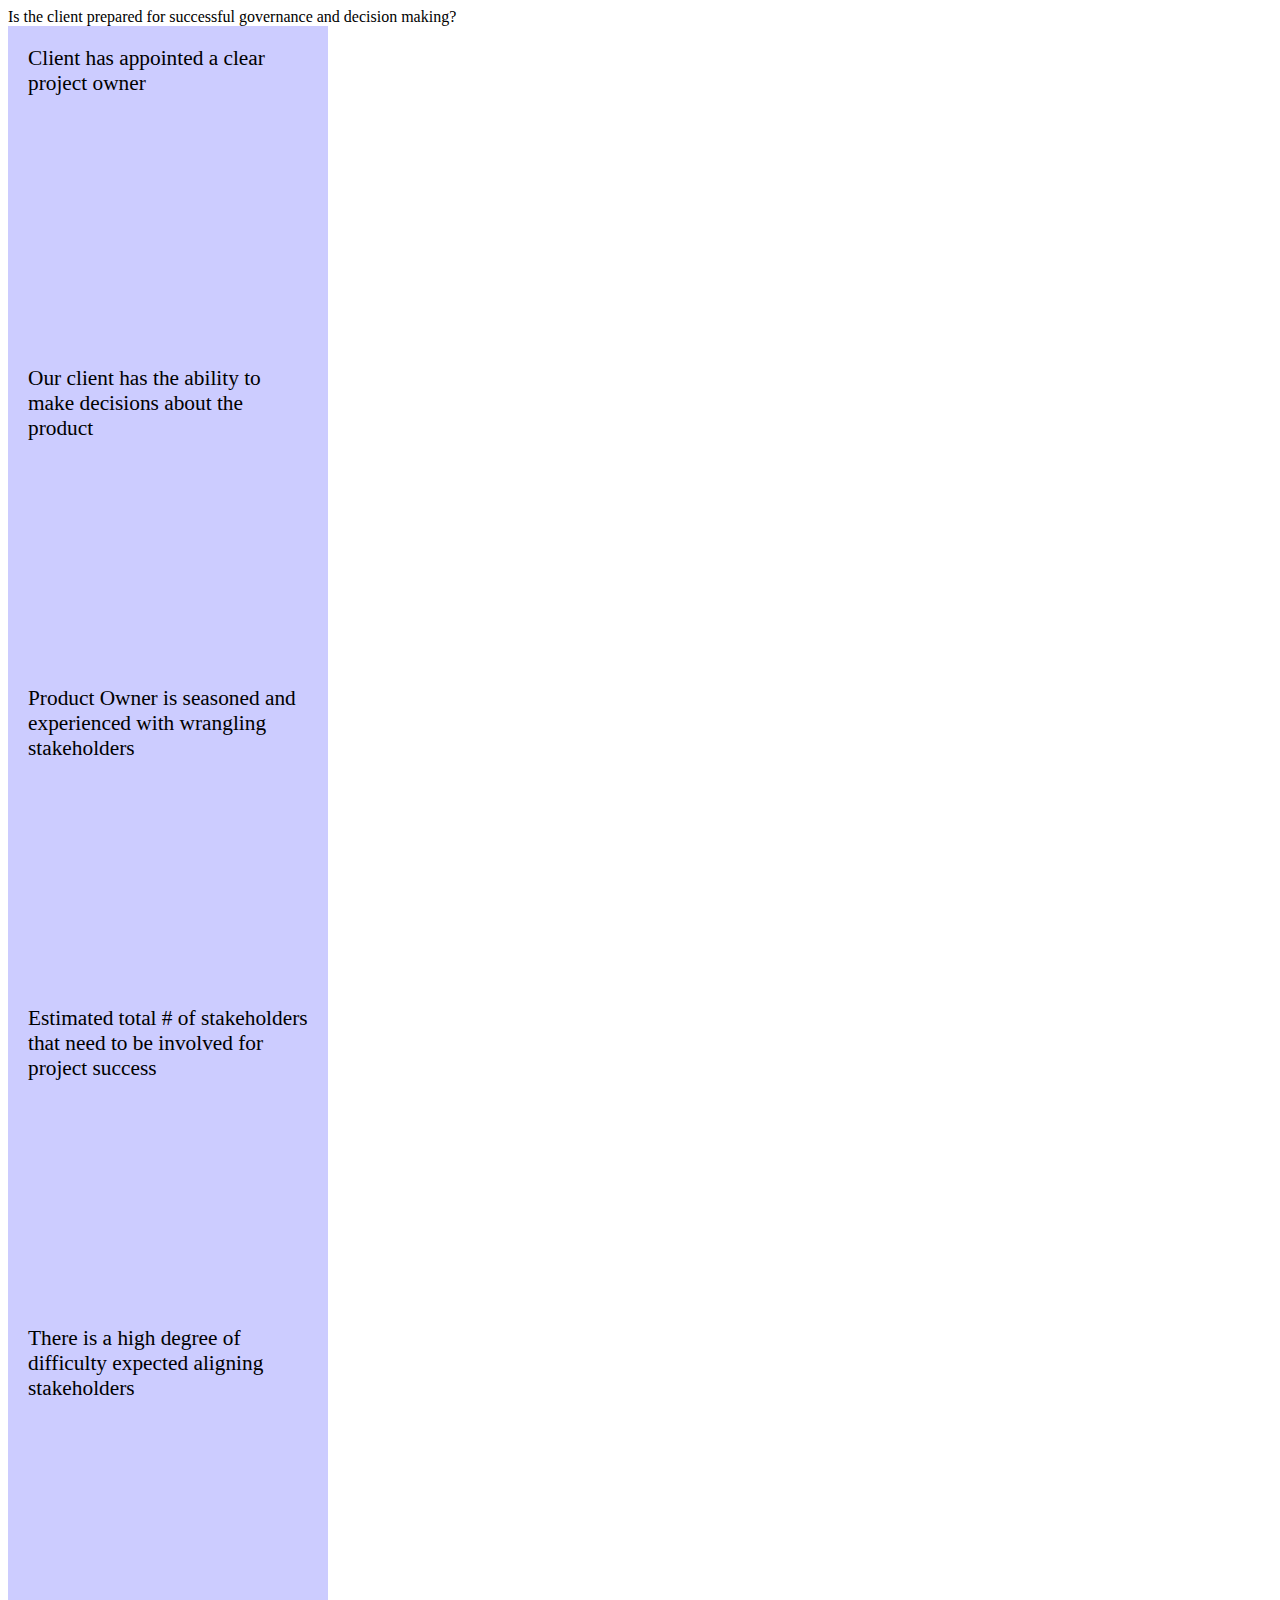
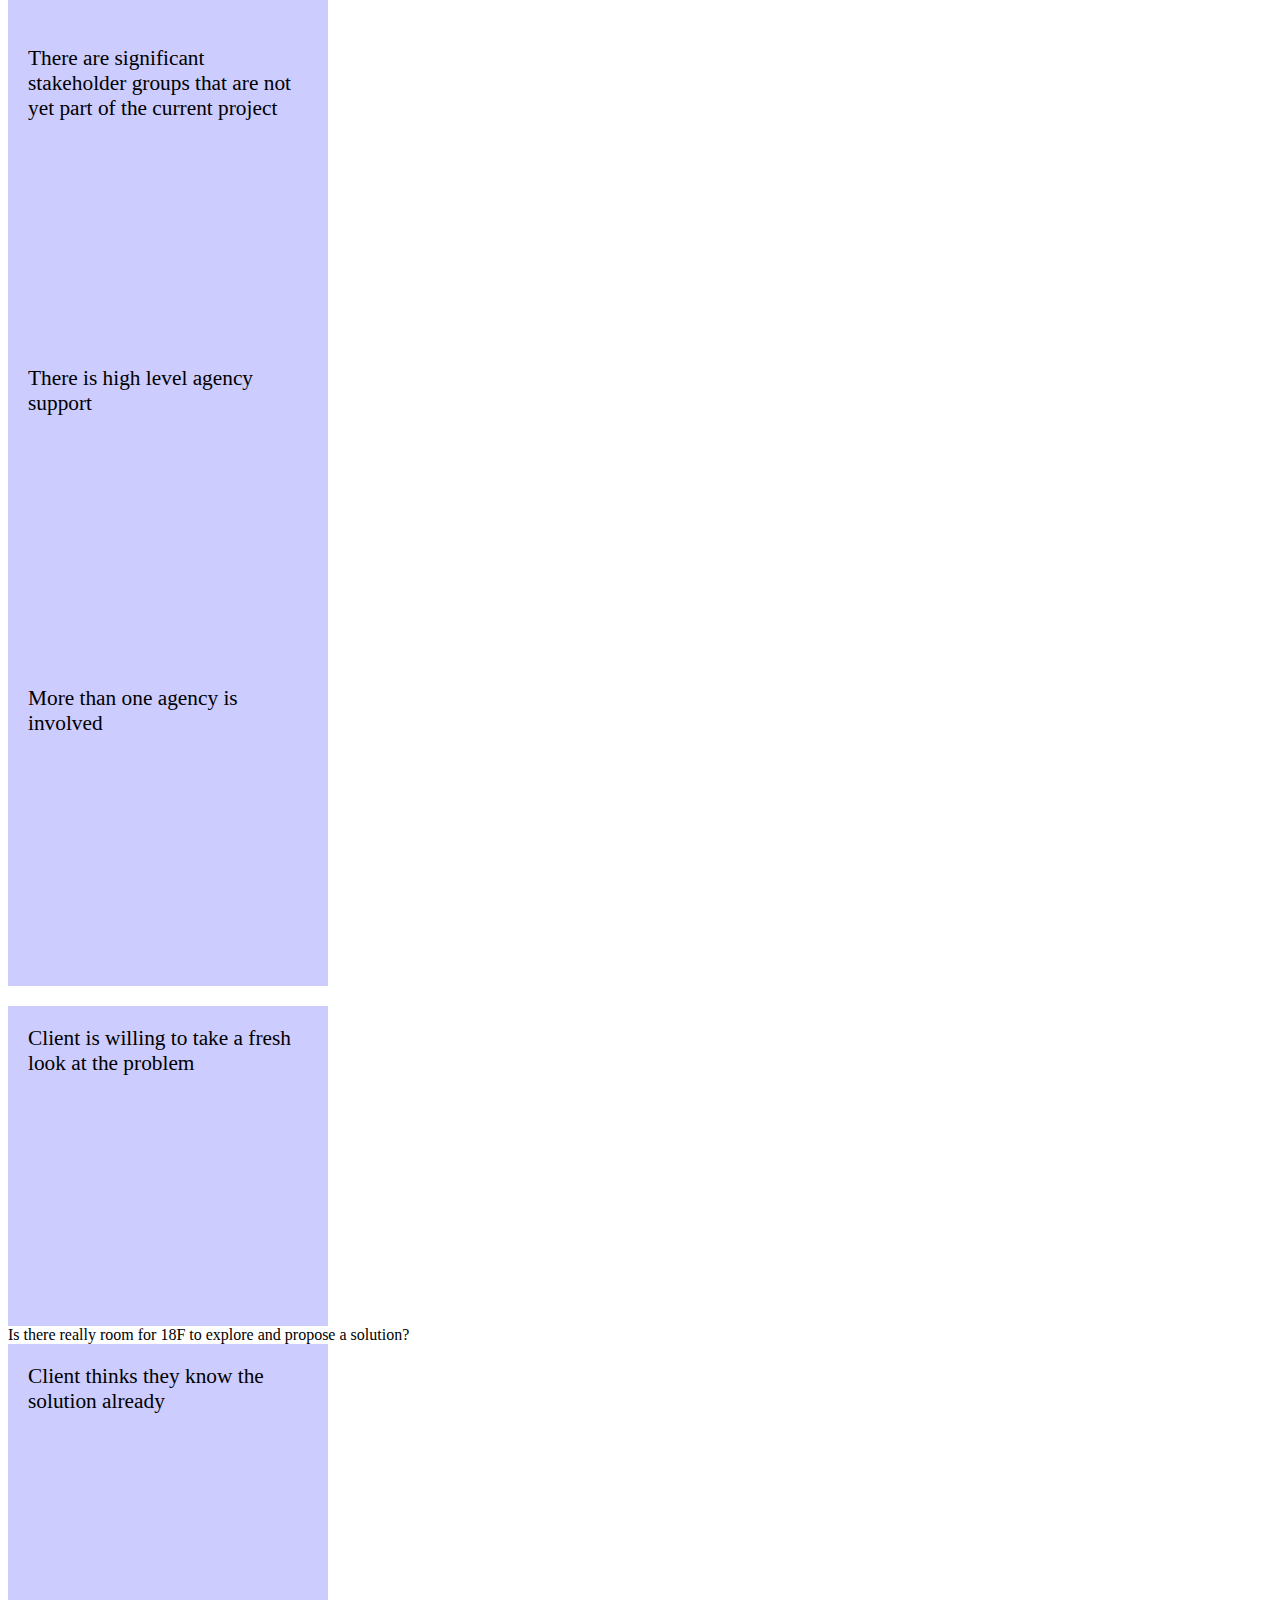
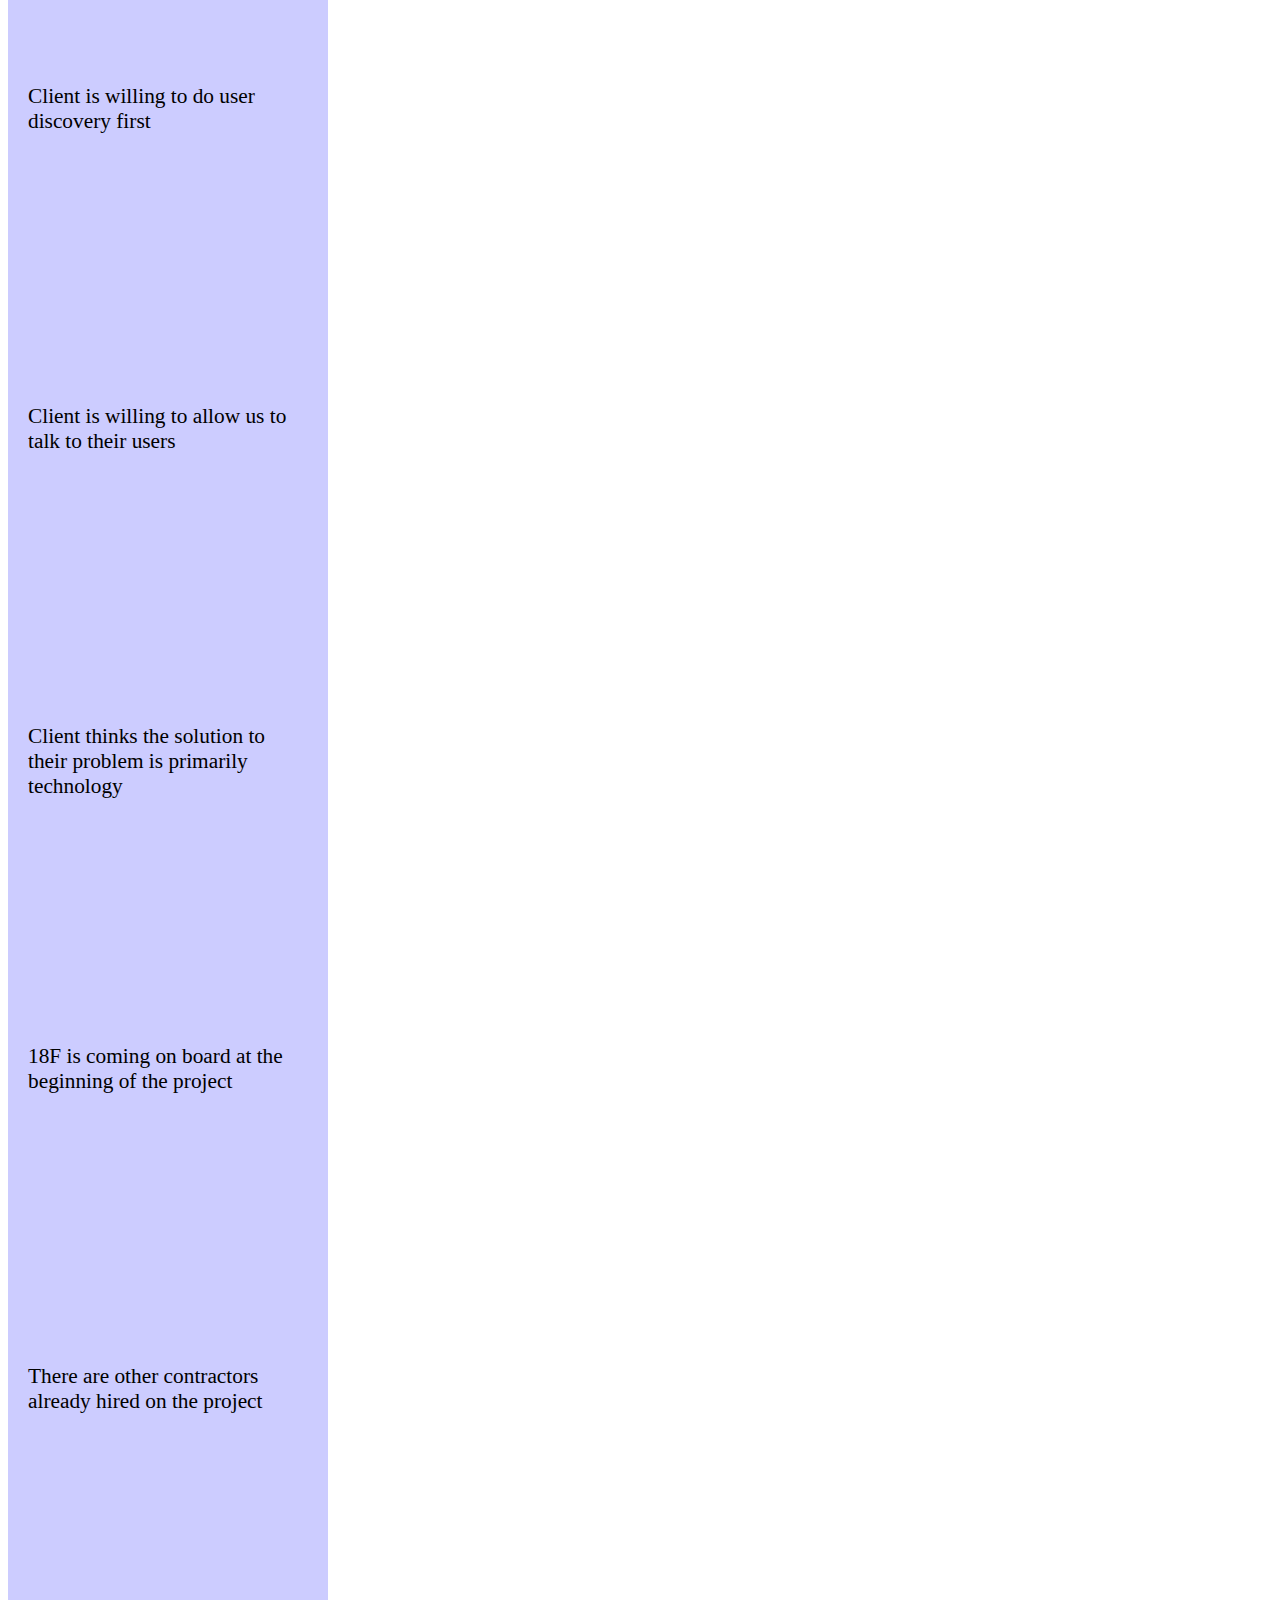
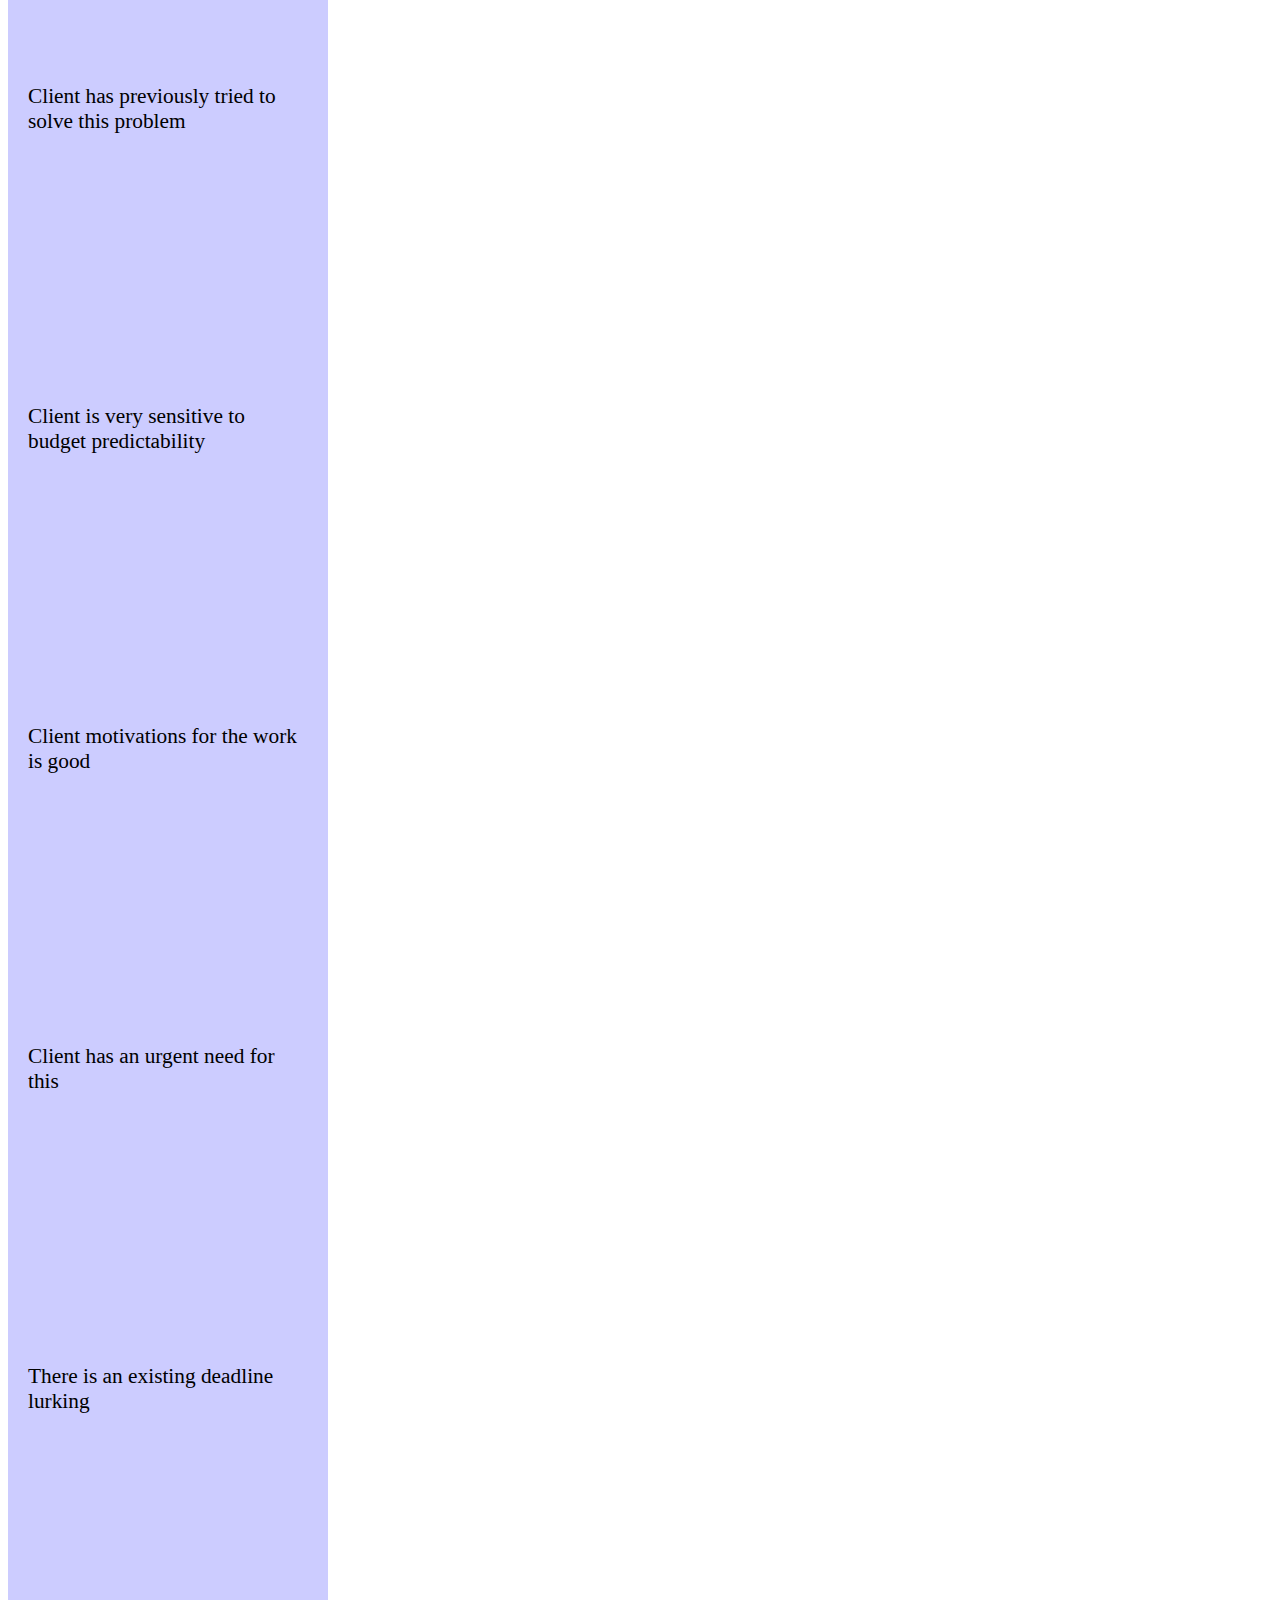
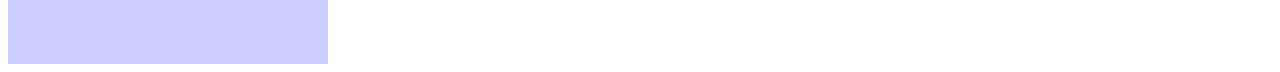
==== index.html @ 82ea7966 "renamed to index.html" ====
<!DOCTYPE html>

<html>
<head>
  <link rel="stylesheet" href="bootstrap-3.3.2-dist/css/bootstrap.css">
  <link rel="stylesheet" href="style.css">

  <script src="jquery-2.1.3.min.js"></script>
  <script src="scorecard.js"></script>


</head>

<body>

<div class="container">
	<div class="row">
		<div class="col-md-6">
			<div class="section-tile">
				<div class="section-caption center-block">
					Is the client prepared for successful governance and decision making?
				</div>
			</div>			
		</div>
		<div class="col-md-3">
			<div class="tile" data-scoretype="1-is-bad">
				<div class="tile-caption" >
					Client has appointed a clear project owner
				</div>
			</div>
		</div>
		<div class="col-md-3">
			<div class="tile" data-scoretype="1-is-bad">
				<div class="tile-caption" >
					Our client has the ability to make decisions about the product
				</div>

			</div>			
		</div>


	</div>
	<div class="row">
		<div class="col-md-3">
			<div class="tile" data-scoretype="1-is-bad">
				<div class="tile-caption">
					Product Owner is seasoned and experienced with wrangling stakeholders
				</div>
			</div>
		</div>
		<div class="col-md-3">
			<div class="tile">
				<div class="tile-caption">
				Estimated total # of stakeholders that need to be involved for project success
				</div>

			</div>
		</div>		
		<div class="col-md-3">
			<div class="tile" data-scoretype="1-is-good">
				<div class="tile-caption">
					There is a high degree of difficulty expected aligning stakeholders
				</div>
			</div>
		</div>
		<div class="col-md-3">
			<div class="tile" data-scoretype="1-is-good">
				<div class="tile-caption" >
					There are significant stakeholder groups that are not yet part of the current project
				</div>

			</div>			
		</div>


	</div>	

	<div class="row">
		<div class="col-md-3">
			<div class="tile" data-scoretype="1-is-bad">
				<div class="tile-caption">
					There is high level agency support
				</div>
			</div>
		</div>
		<div class="col-md-3">
			<div class="tile">
				<div class="tile-caption" data-scoretype="1-is-good">
				More than one agency is involved
				</div>

			</div>
		</div>


	</div>	

	<div class="row" style="height: 20px">

	</div>

	<div class="row">
		<div class="col-md-3">
			<div class="tile" data-scoretype="1-is-bad">
				<div class="tile-caption" >
					Client is willing to take a fresh look at the problem
				</div>
			</div>
		</div>		
		<div class="col-md-6">
			<div class="section-tile">
				<div class="section-caption center-block">
					Is there really room for 18F to explore and propose a solution?
				</div>
			</div>			
		</div>

		<div class="col-md-3">
			<div class="tile" data-scoretype="1-is-good">
				<div class="tile-caption" >
					Client thinks they know the solution already
				</div>

			</div>			
		</div>

	</div>

	<div class="row">
		<div class="col-md-3">
			<div class="tile" data-scoretype="1-is-bad">
				<div class="tile-caption" >
					Client is willing to do user discovery first
				</div>
			</div>
		</div>
		<div class="col-md-3">
			<div class="tile" data-scoretype="1-is-bad">
				<div class="tile-caption" >
					Client is willing to allow us to talk to their users
				</div>

			</div>			
		</div>
		<div class="col-md-3">
			<div class="tile" data-scoretype="1-is-good">
				<div class="tile-caption" >
					Client thinks the solution to their problem is primarily technology
				</div>
			</div>
		</div>
		<div class="col-md-3">
			<div class="tile" data-scoretype="1-is-bad">
				<div class="tile-caption" >
					18F is coming on board at the beginning of the project
				</div>

			</div>			
		</div>


	</div>	

	<div class="row">
		<div class="col-md-3">
			<div class="tile" data-scoretype="1-is-good">
				<div class="tile-caption" >
					There are other contractors already hired on the project
				</div>
			</div>
		</div>
		<div class="col-md-3">
			<div class="tile" data-scoretype="1-is-bad">
				<div class="tile-caption" >
					Client has previously tried to solve this problem
				</div>

			</div>			
		</div>
		<div class="col-md-3">
			<div class="tile" data-scoretype="1-is-good">
				<div class="tile-caption" >
					Client is very sensitive to budget predictability
				</div>
			</div>
		</div>
		<div class="col-md-3">
			<div class="tile" data-scoretype="1-is-bad">
				<div class="tile-caption" >
					Client motivations for the work is good
				</div>

			</div>			
		</div>


	</div>	

	<div class="row">
		<div class="col-md-3">
			<div class="tile" data-scoretype="1-is-bad">
				<div class="tile-caption" >
					Client has an urgent need for this
				</div>
			</div>
		</div>
		<div class="col-md-3">
			<div class="tile" data-scoretype="1-is-good">
				<div class="tile-caption" >
					There is an existing deadline lurking
				</div>

			</div>			
		</div>


	</div>		

<div><!-- container -->





</body>

</html>
---- style.css ----
.lightblue {
	background-color: #ccccff;
}

.tile {
	width: 280px;
	height: 280px;
	padding: 20px;
}

.tile-caption {
	font-size: 16pt;
	height: 180px;
}

.big-number {
	position:absolute;
	top: 100px;
	left:125px;
	font-size: 88pt;
	color: #545454;
}

.score-button {
	font-size: 14pt;
	width: 35px;
	padding: 0px 10px 0px 10px;
	margin-left: 5px;
}

.center-block {
  display: block;
  margin-left: auto;
  margin-right: auto;
}

.black-border {
	/*border: solid 1px #000000;*/
}

.green-border {
	border: solid 1px #00ff00;
}

.tile button:active, .tile button.active, .tile button:focus  {
	 background-color: #00000 !important;
} 

.score-box { display: none 

}

.score-bad {
	background-color: #ff3300;
}

.score-kinda-bad {
	background-color: #ff9933;
}

.score-ok {
	background-color: #ccccff;
}

.score-kinda-good {
	background-color: #99ff99;
}

.score-great {
	background-color: #33cc33;
}
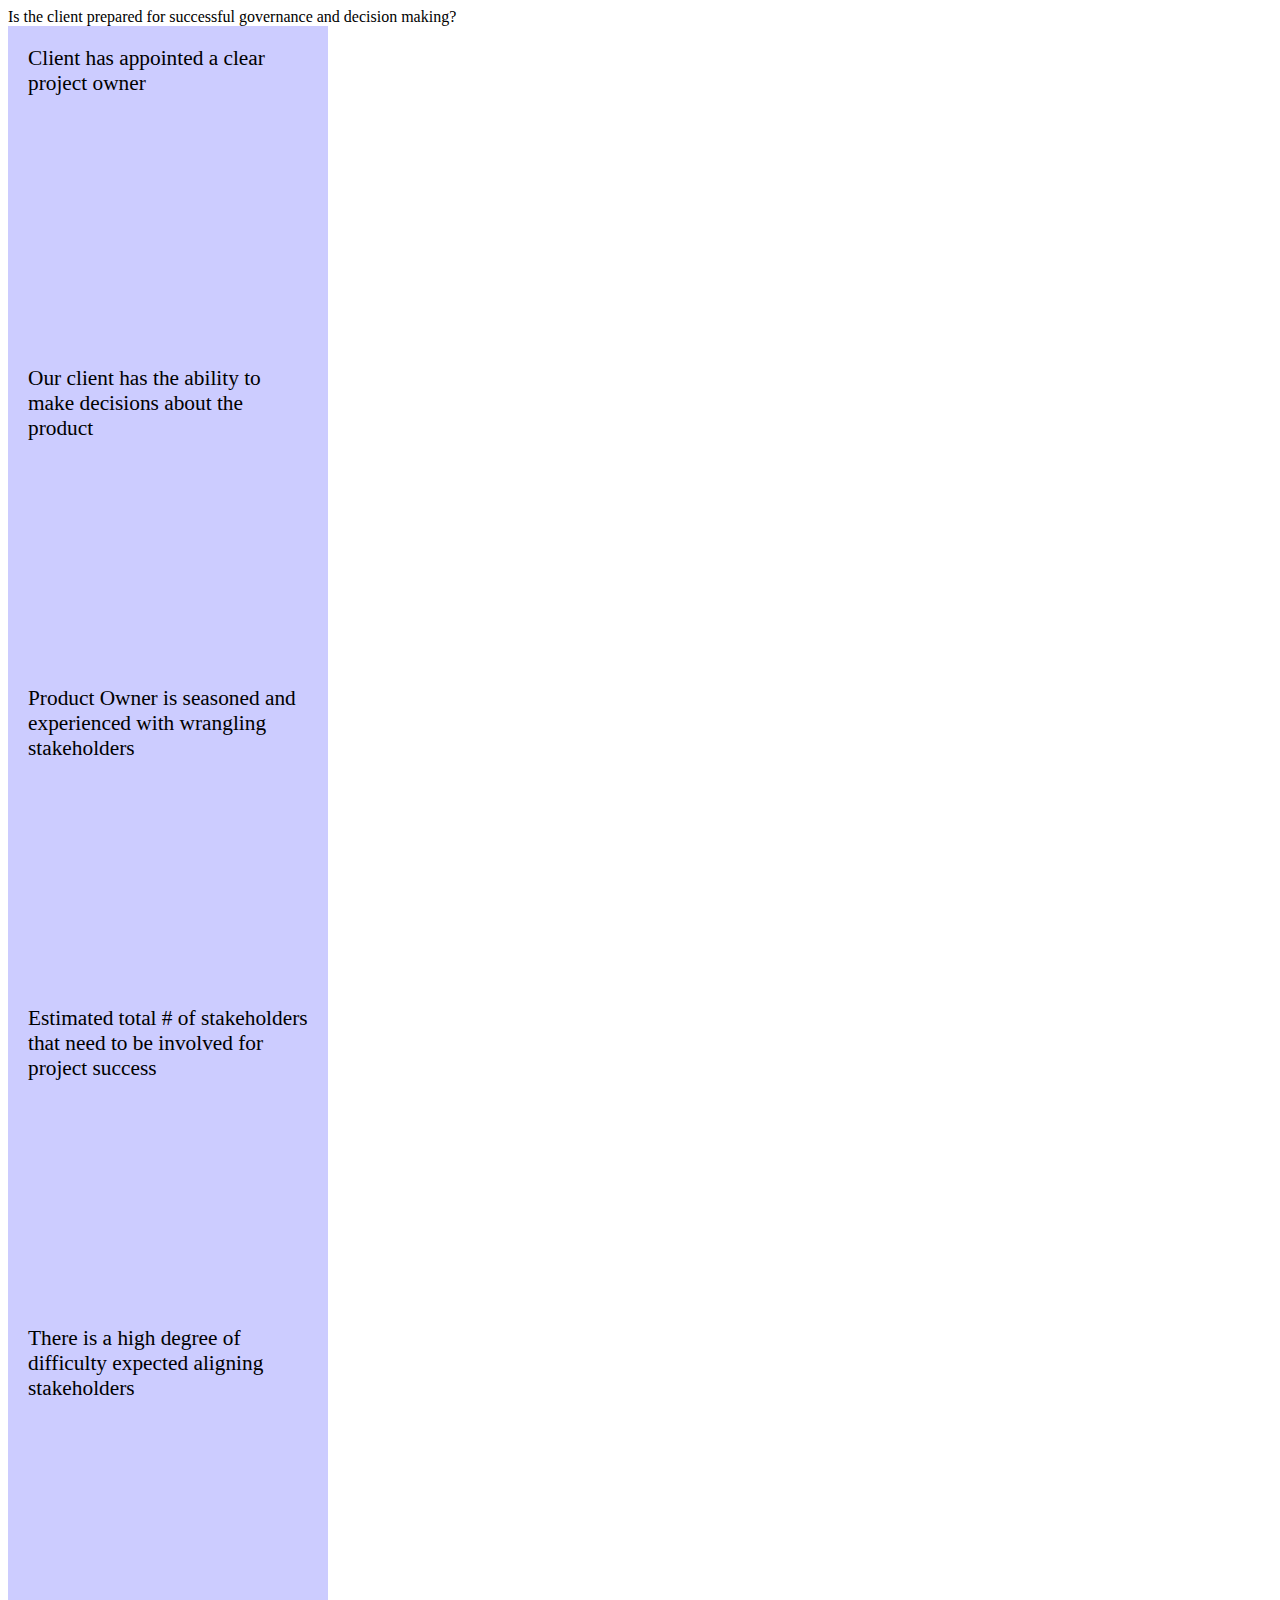
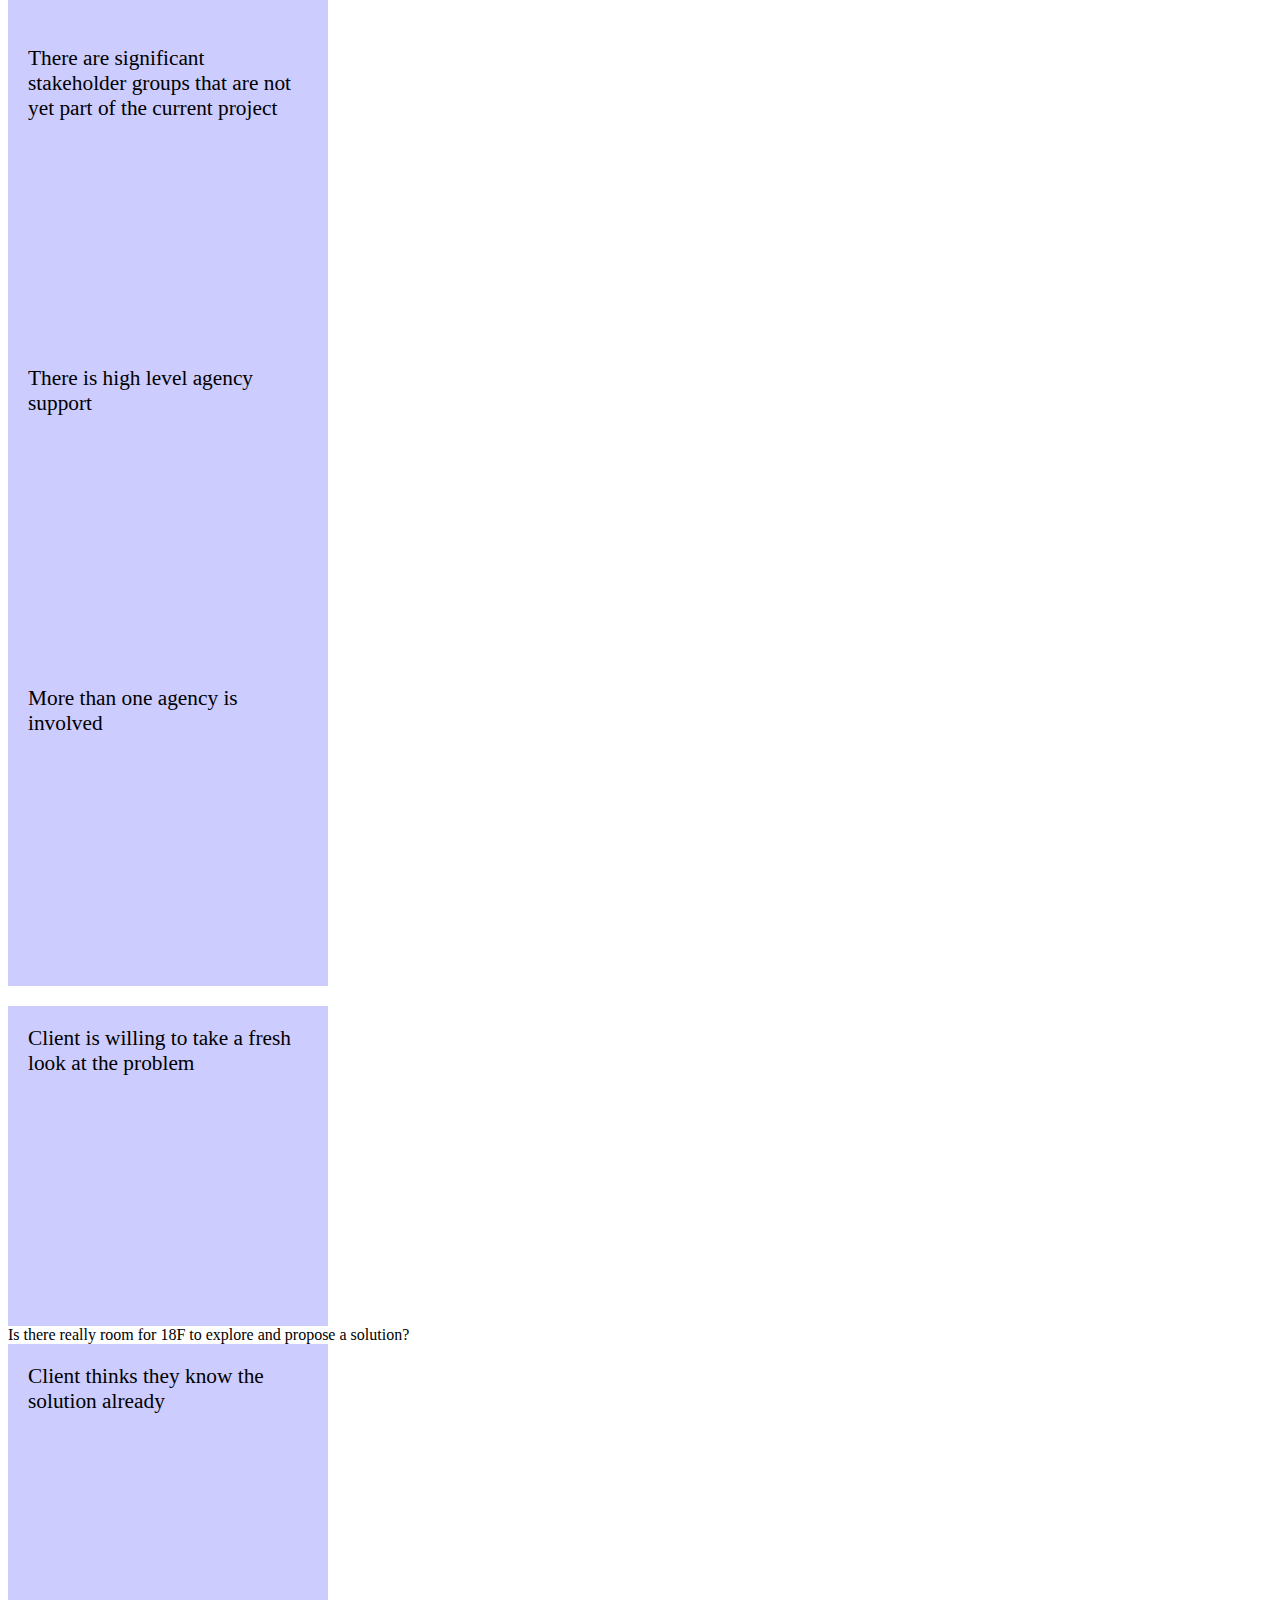
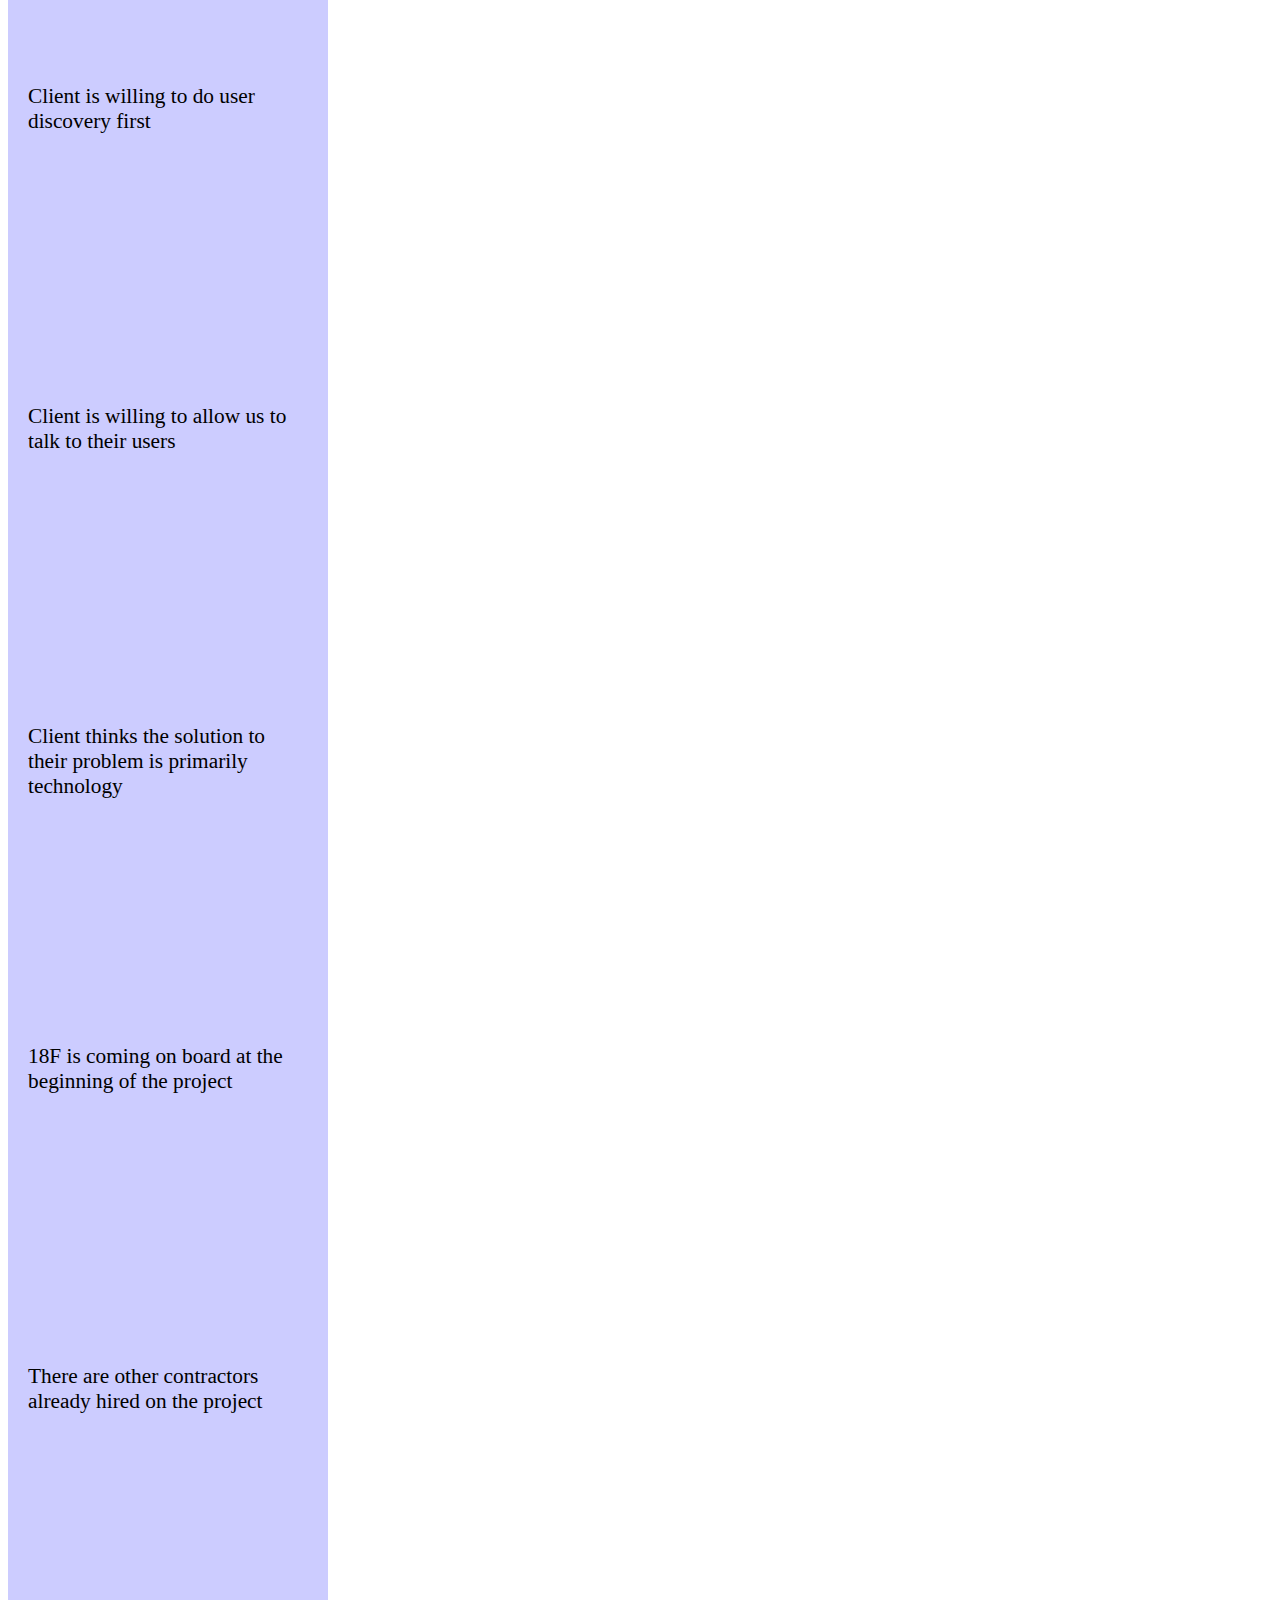
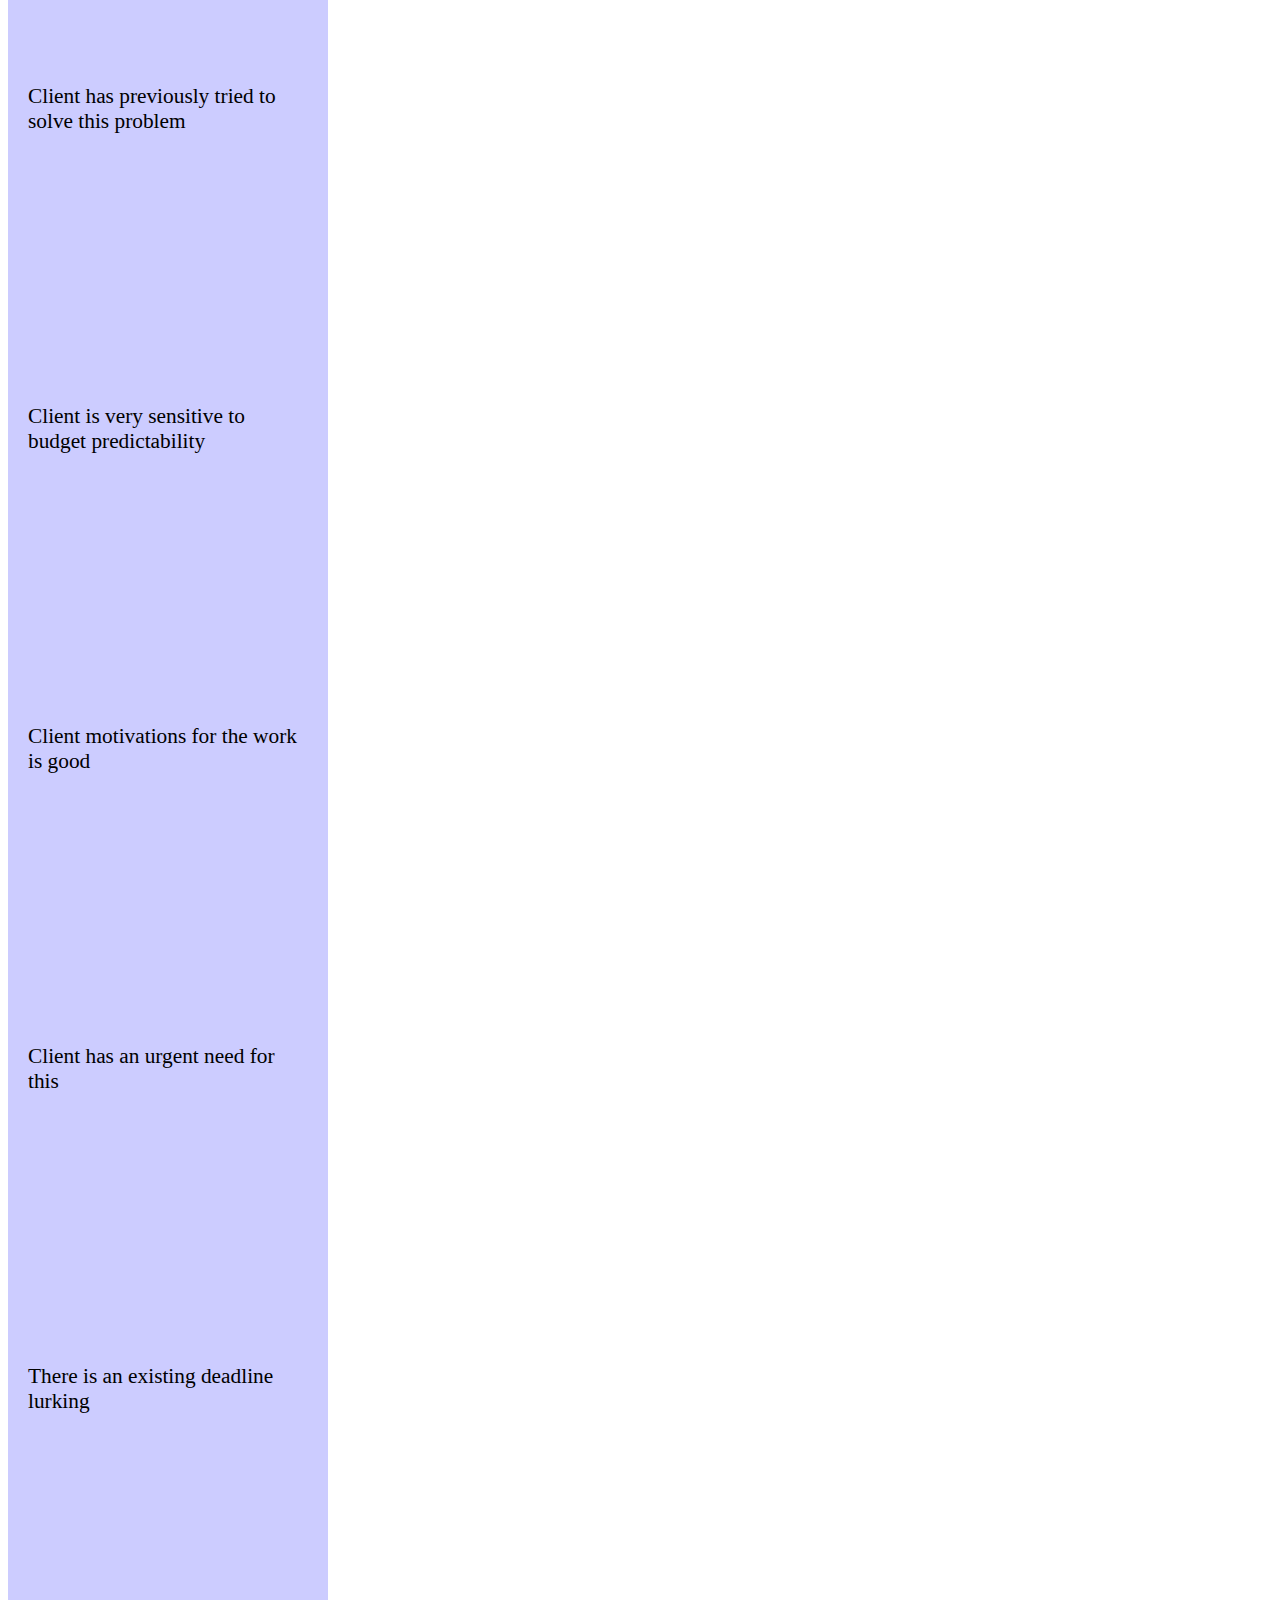
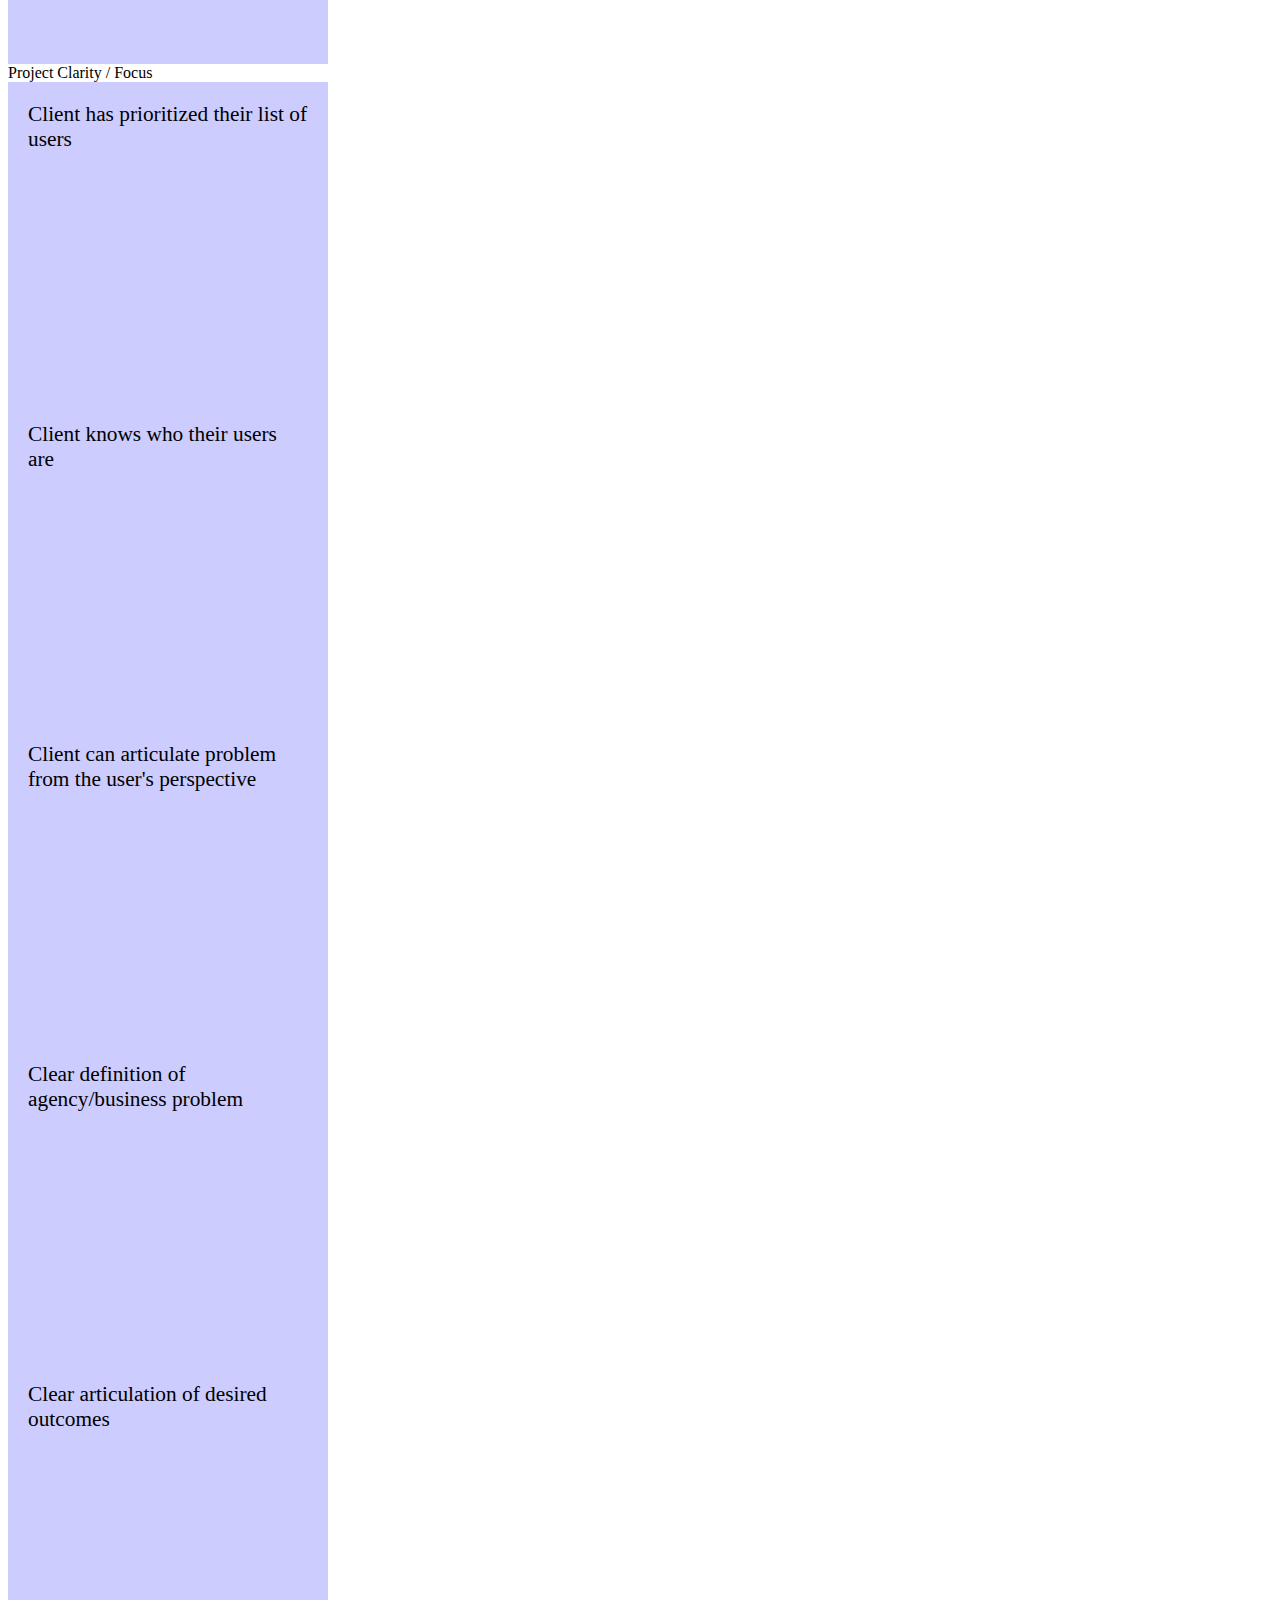
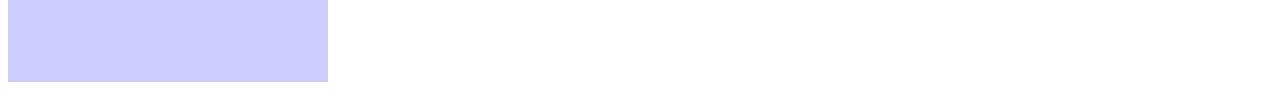
==== commit 085ea41b: "more tiles" ====
--- a/index.html
+++ b/index.html
@@ -218,6 +218,62 @@
 
 	</div>		
 
+	<div class="row">
+		<div class="col-md-6">
+ 
+			<div class="section-tile">
+				<div class="section-caption center-block">
+					Project Clarity / Focus
+				</div>
+			</div>
+ 		</div>
+		<div class="col-md-3">	
+			<div class="tile" data-scoretype="1-is-bad">
+				<div class="tile-caption" >
+					Client has prioritized their list of users
+				</div>
+			</div>
+		</div>
+		<div class="col-md-3">
+			<div class="tile" data-scoretype="1-is-bad">
+				<div class="tile-caption" >
+					Client knows who their users are
+				</div>
+
+			</div>			
+		</div>
+
+
+	</div>	
+
+	<div class="row">
+		<div class="col-md-3">
+			<div class="tile" data-scoretype="1-is-bad">
+				<div class="tile-caption" >
+					Client can articulate problem from the user's perspective
+				</div>
+			</div>
+		</div>
+		<div class="col-md-3">
+			<div class="tile" data-scoretype="1-is-good">
+				<div class="tile-caption" >
+					Clear definition of agency/business problem
+				</div>
+
+			</div>			
+		</div>
+
+		<div class="col-md-3">
+			<div class="tile" data-scoretype="1-is-good">
+				<div class="tile-caption" >
+					Clear articulation of desired outcomes
+				</div>
+
+			</div>			
+		</div>		
+
+
+	</div>		
 <div><!-- container -->
 
 
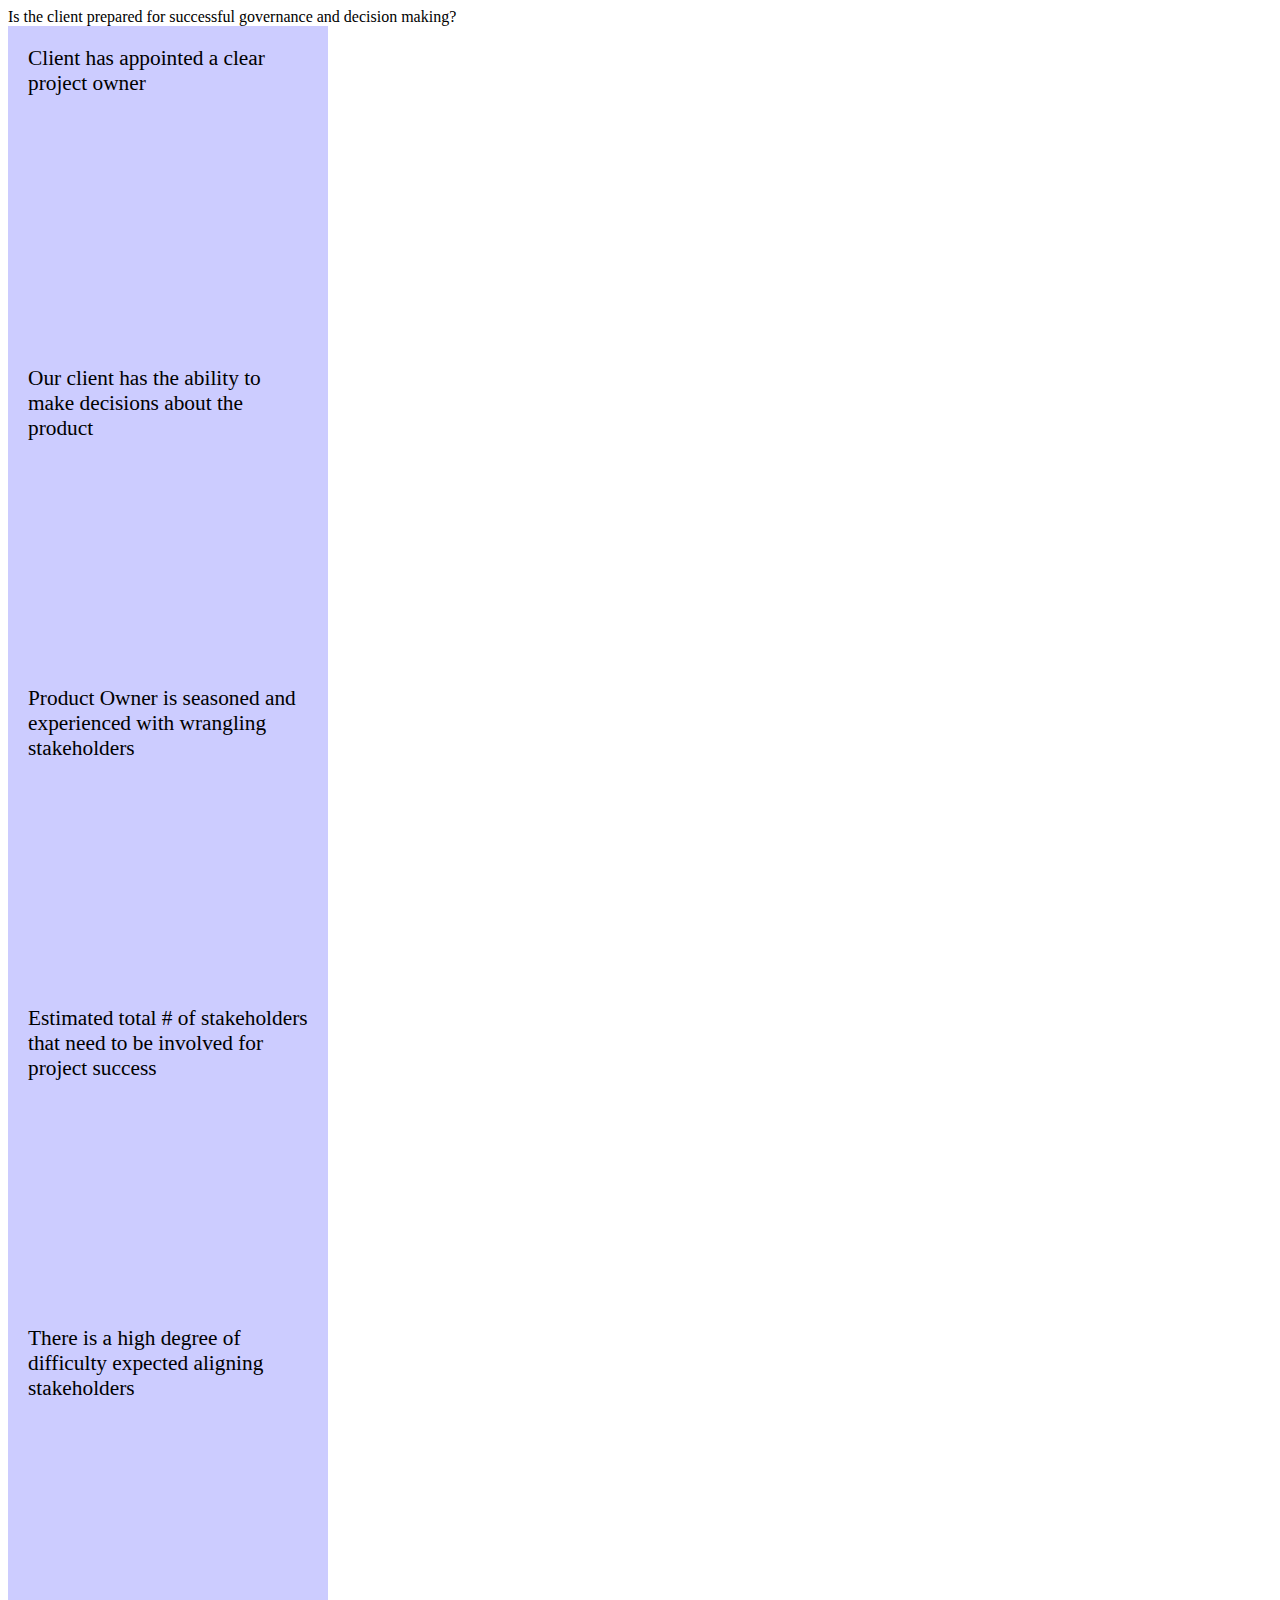
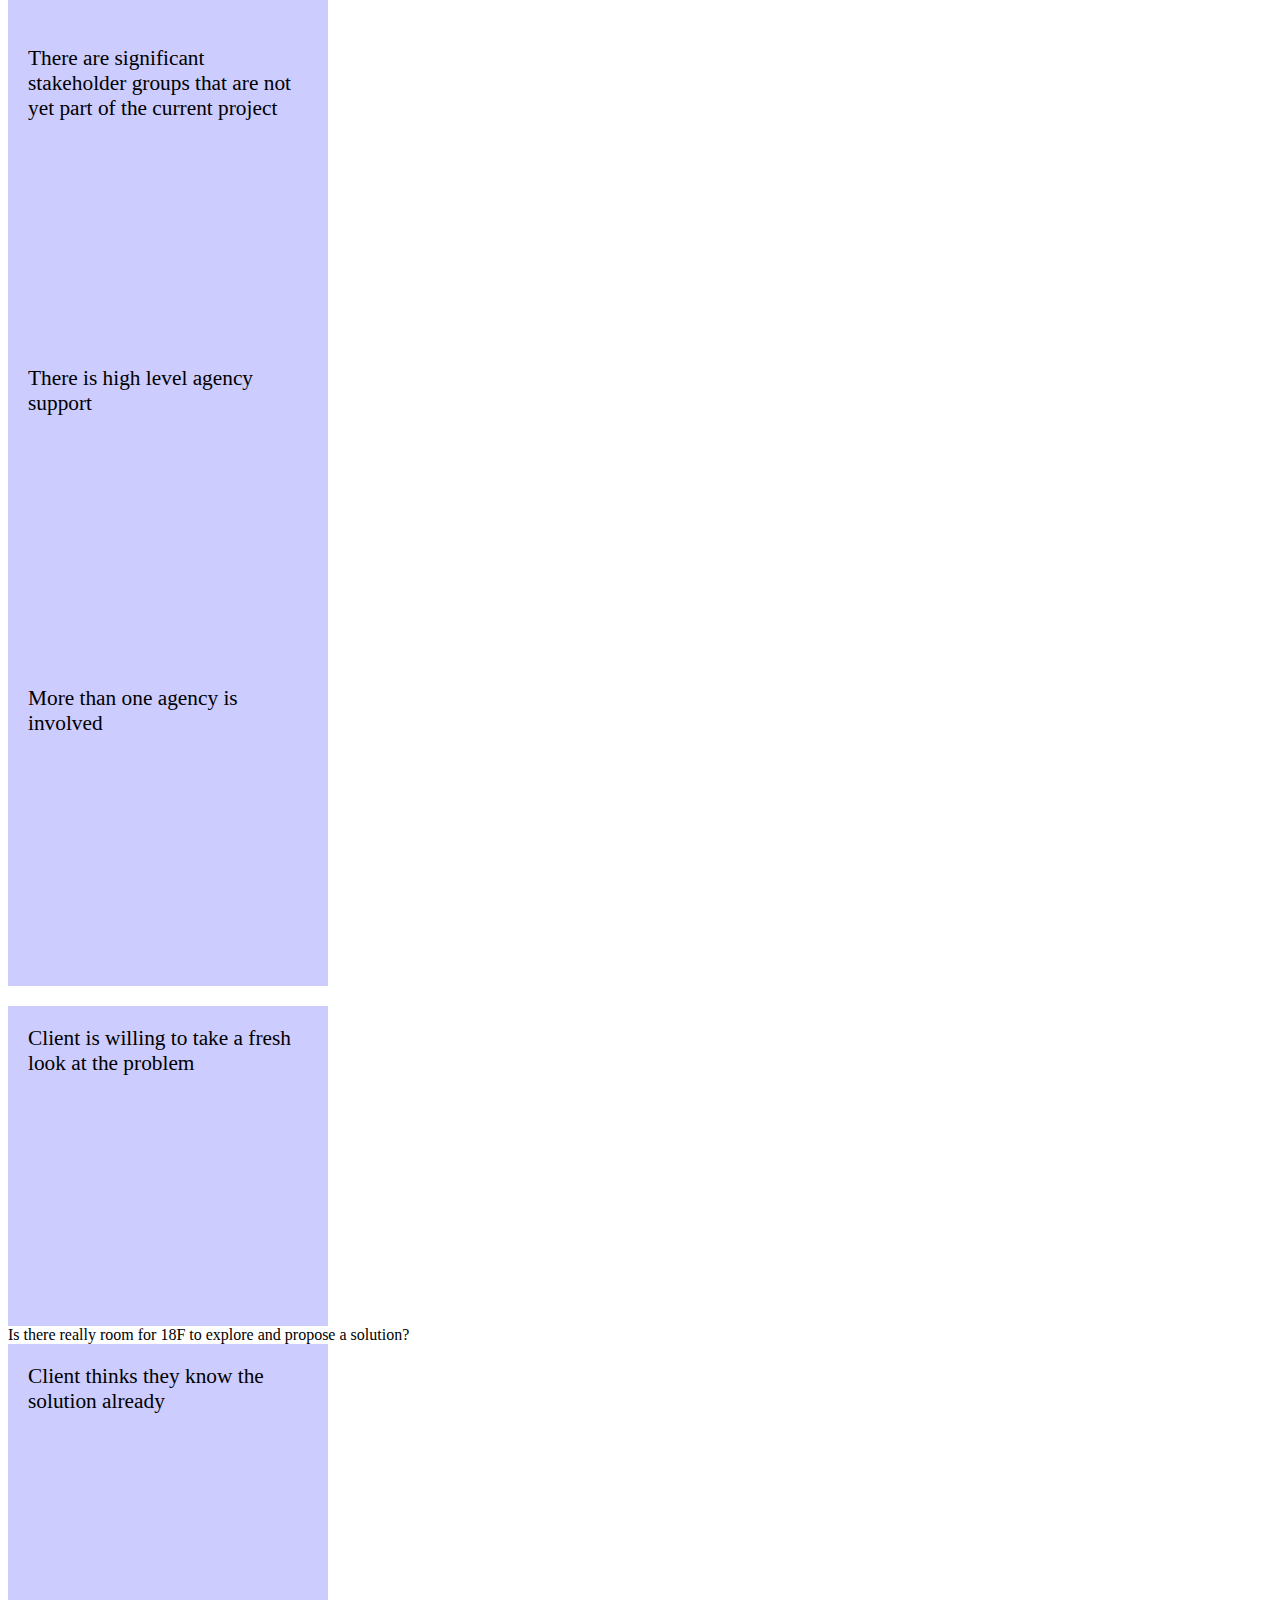
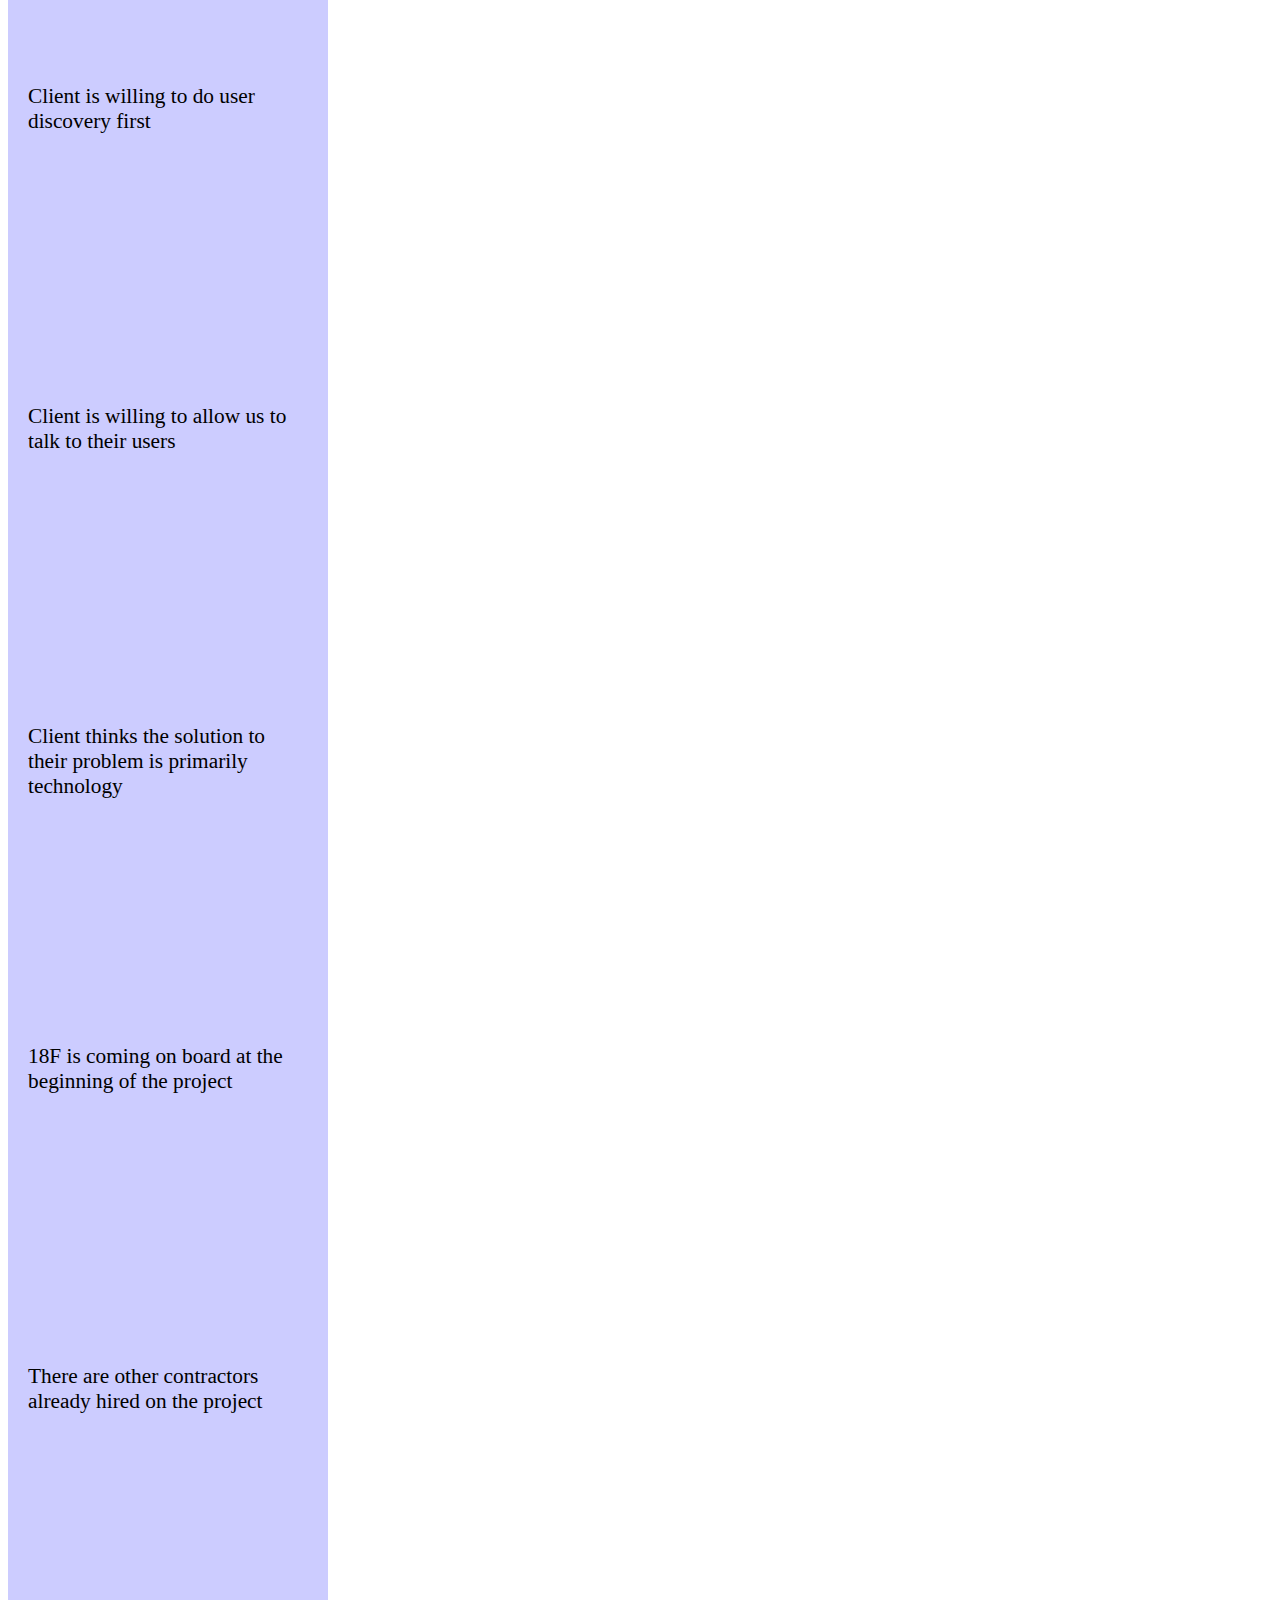
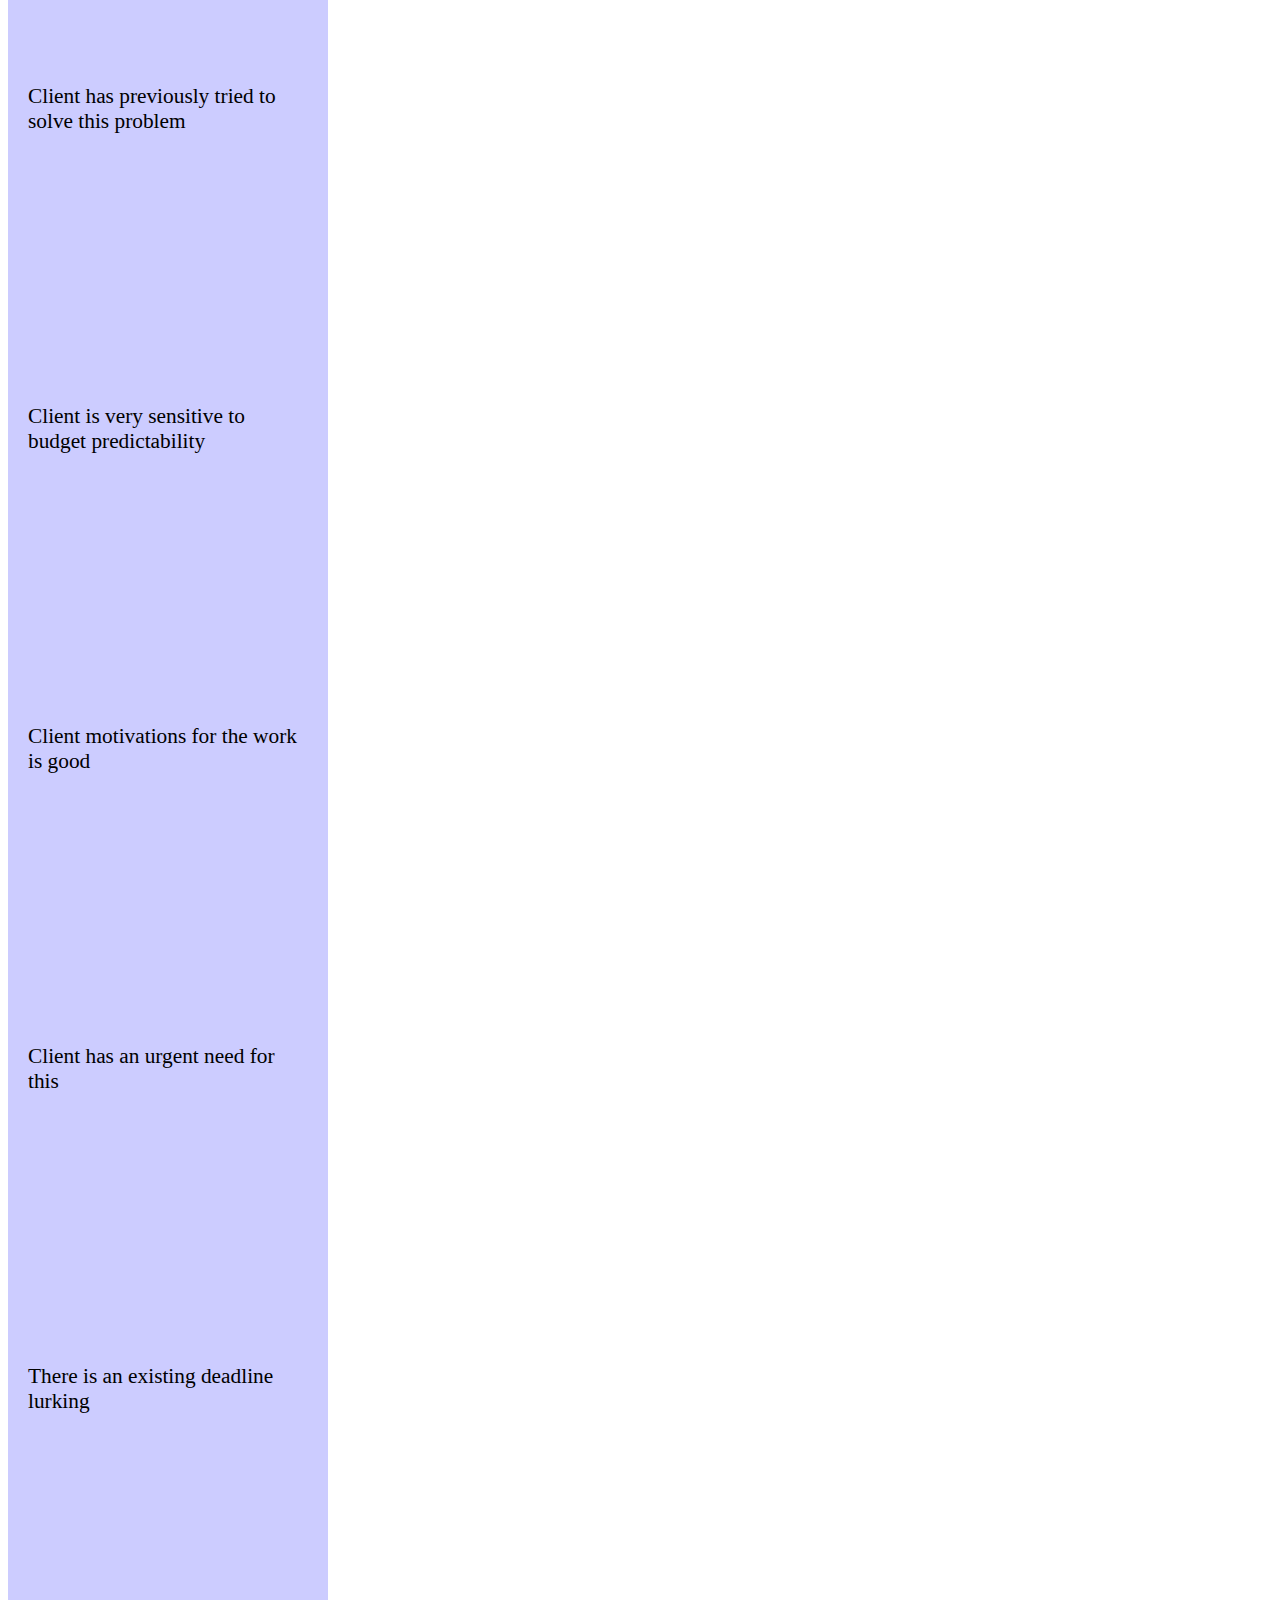
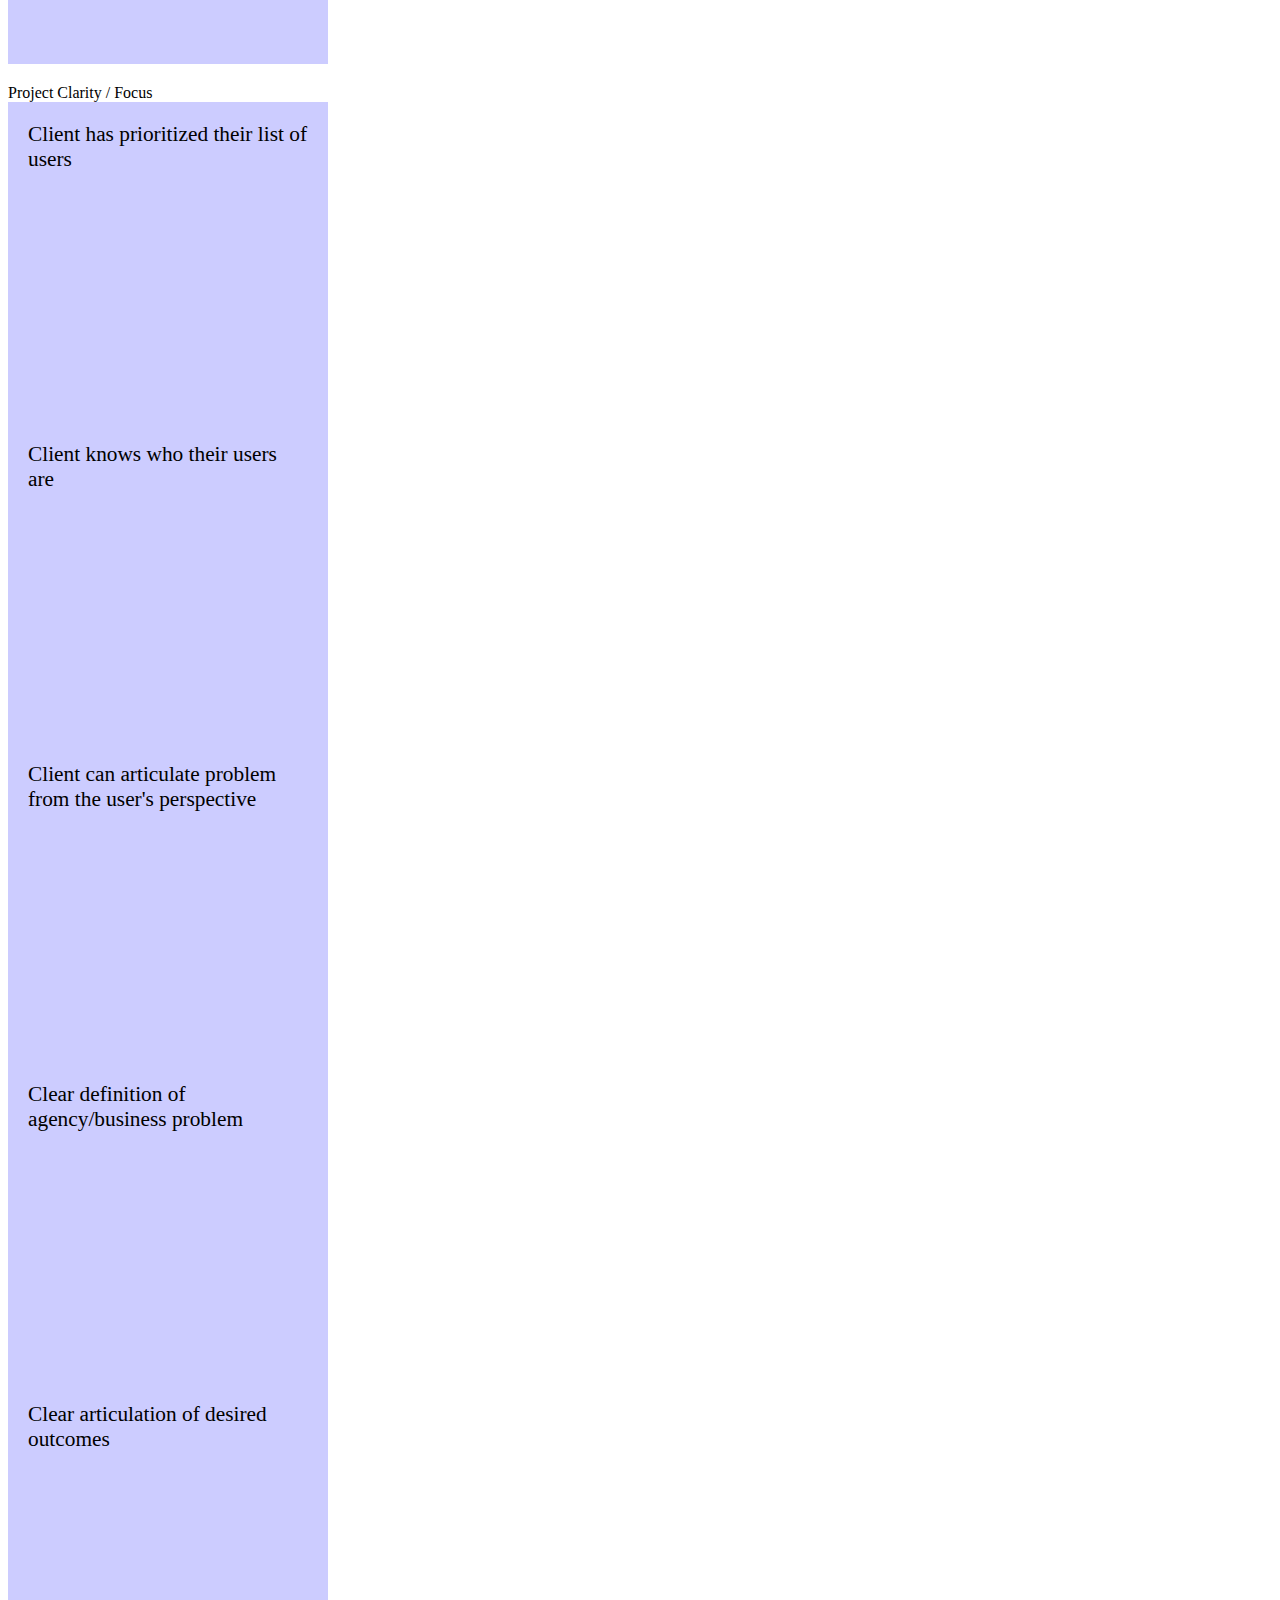
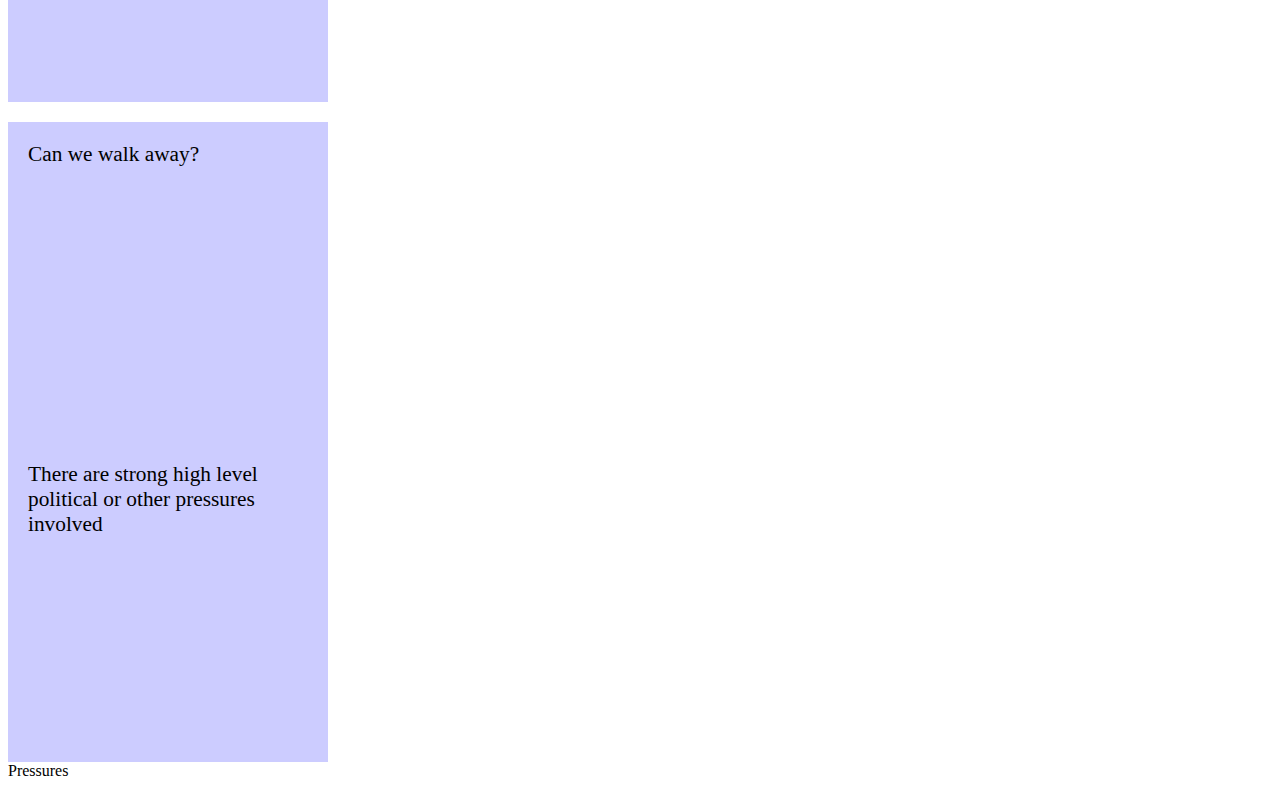
==== commit cb5cde35: "more tiles" ====
--- a/index.html
+++ b/index.html
@@ -218,6 +218,10 @@
 
 	</div>		
 
+	<div class="row" style="height: 20px">
+
+	</div>
+
 	<div class="row">
 		<div class="col-md-6">
  
@@ -274,6 +278,41 @@
 
 
 	</div>		
+
+	<div class="row" style="height: 20px">
+
+	</div>
+	
+	<div class="row">
+
+		<div class="col-md-3">	
+			<div class="tile" data-scoretype="1-is-bad">
+				<div class="tile-caption" >
+					Can we walk away?
+				</div>
+			</div>
+		</div>
+		<div class="col-md-3">
+			<div class="tile" data-scoretype="1-is-good">
+				<div class="tile-caption" >
+					There are strong high level political or other pressures involved
+				</div>
+
+			</div>			
+		</div>
+		<div class="col-md-6">
+ 
+			<div class="section-tile">
+				<div class="section-caption center-block">
+					Pressures
+				</div>
+			</div>
+ 		</div>		
+
+
+	</div>	
+
+
 <div><!-- container -->
 
 
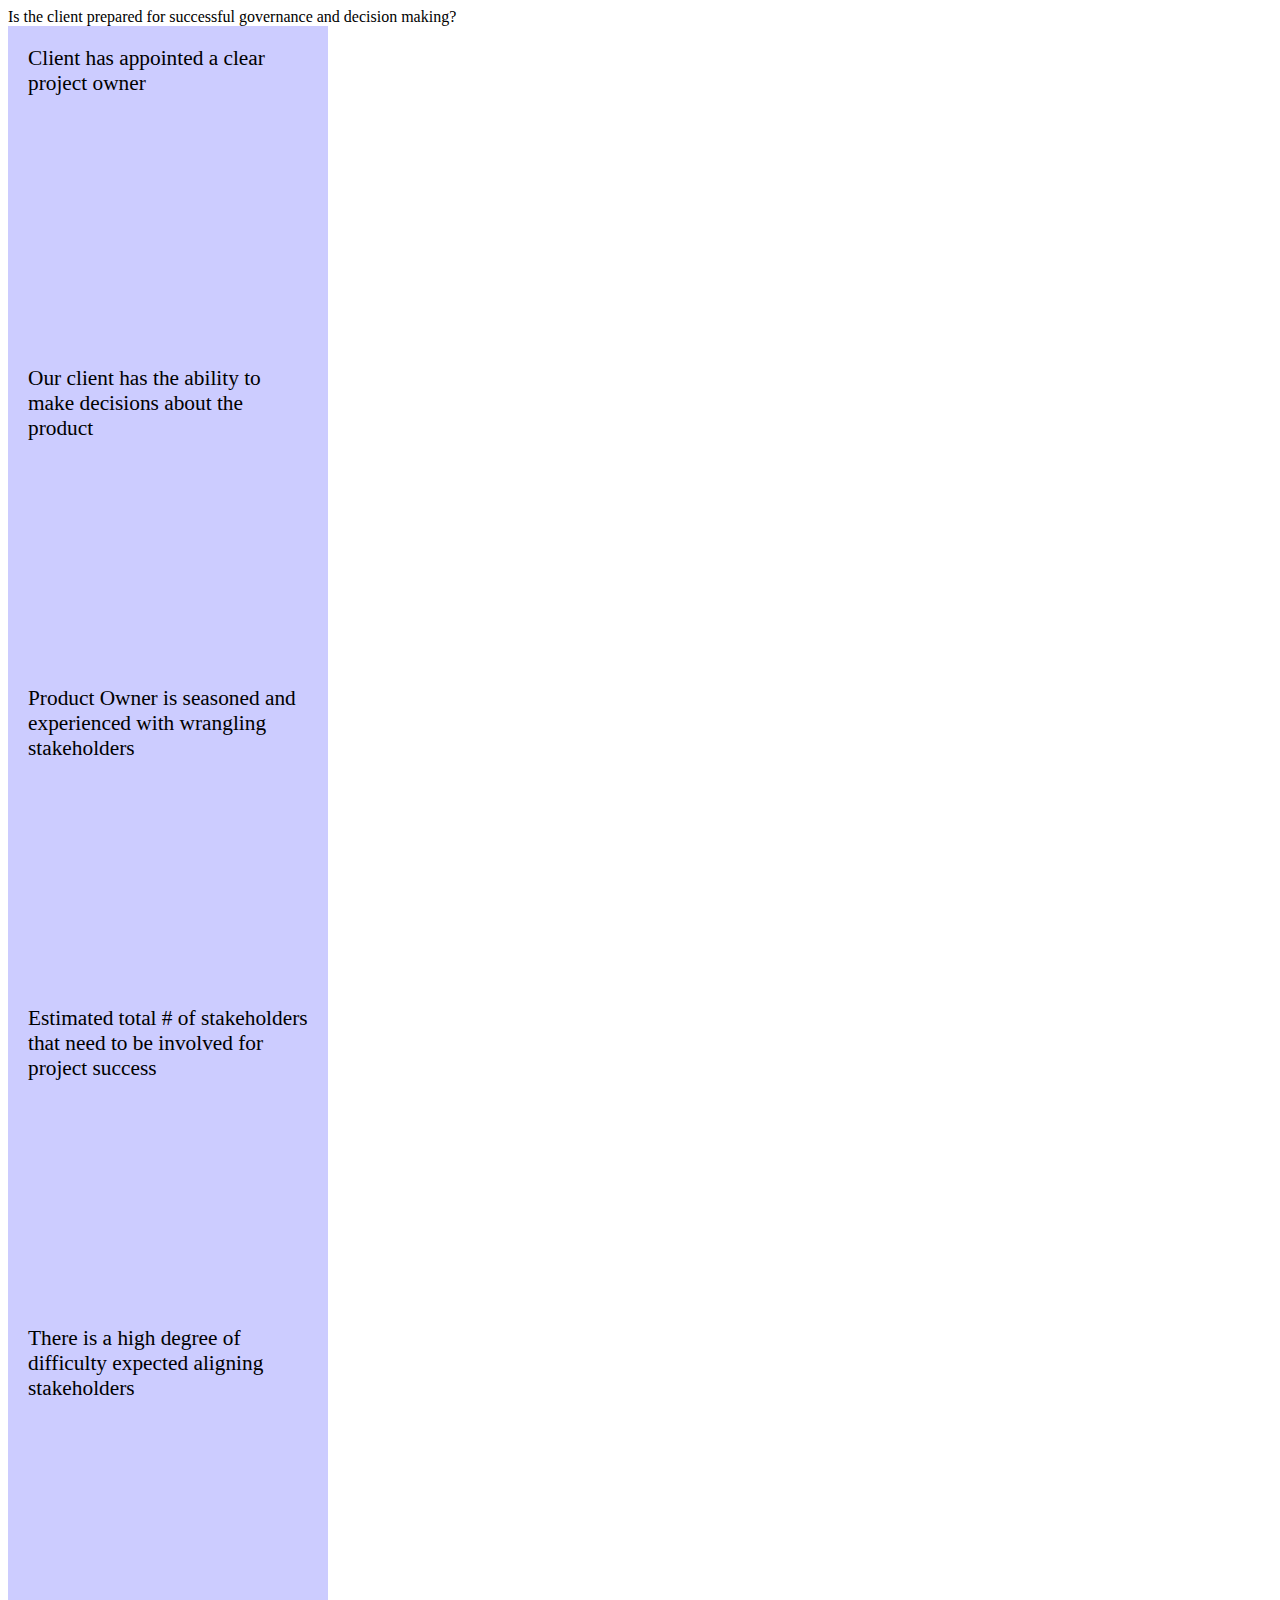
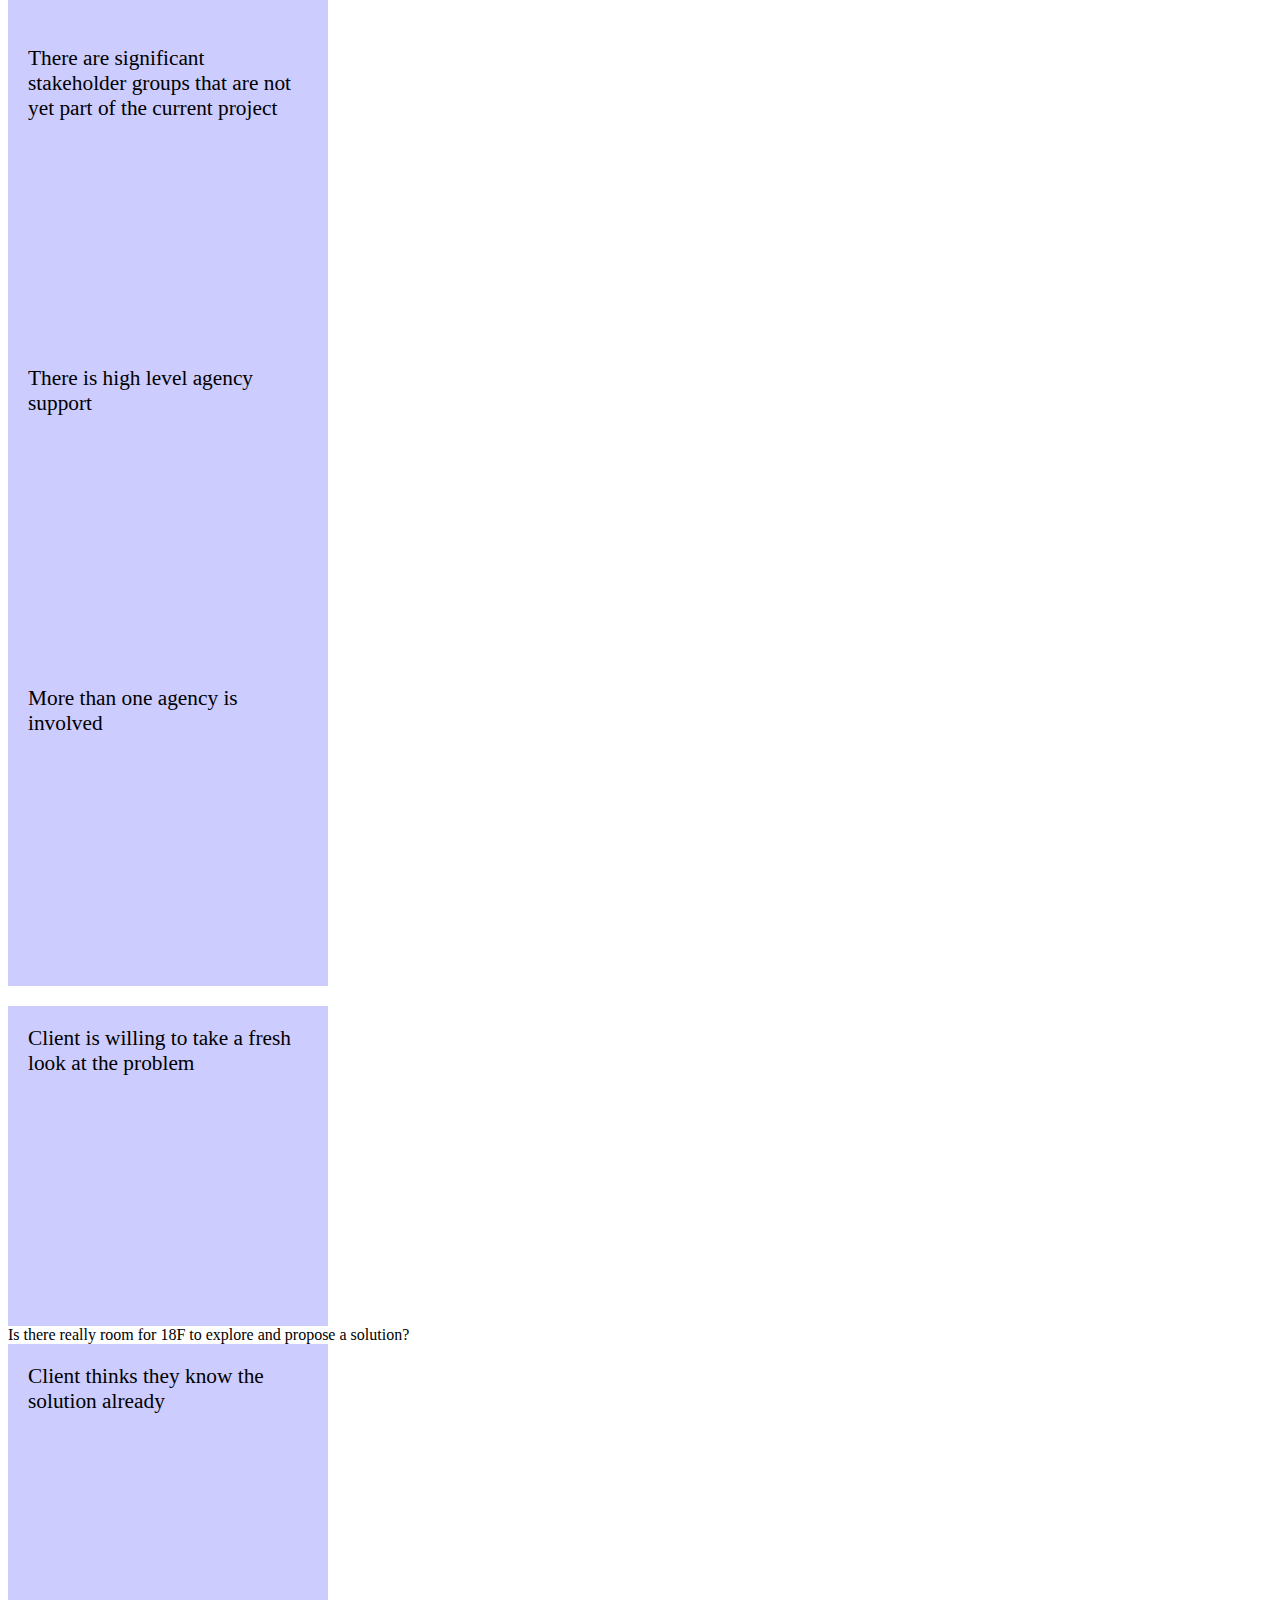
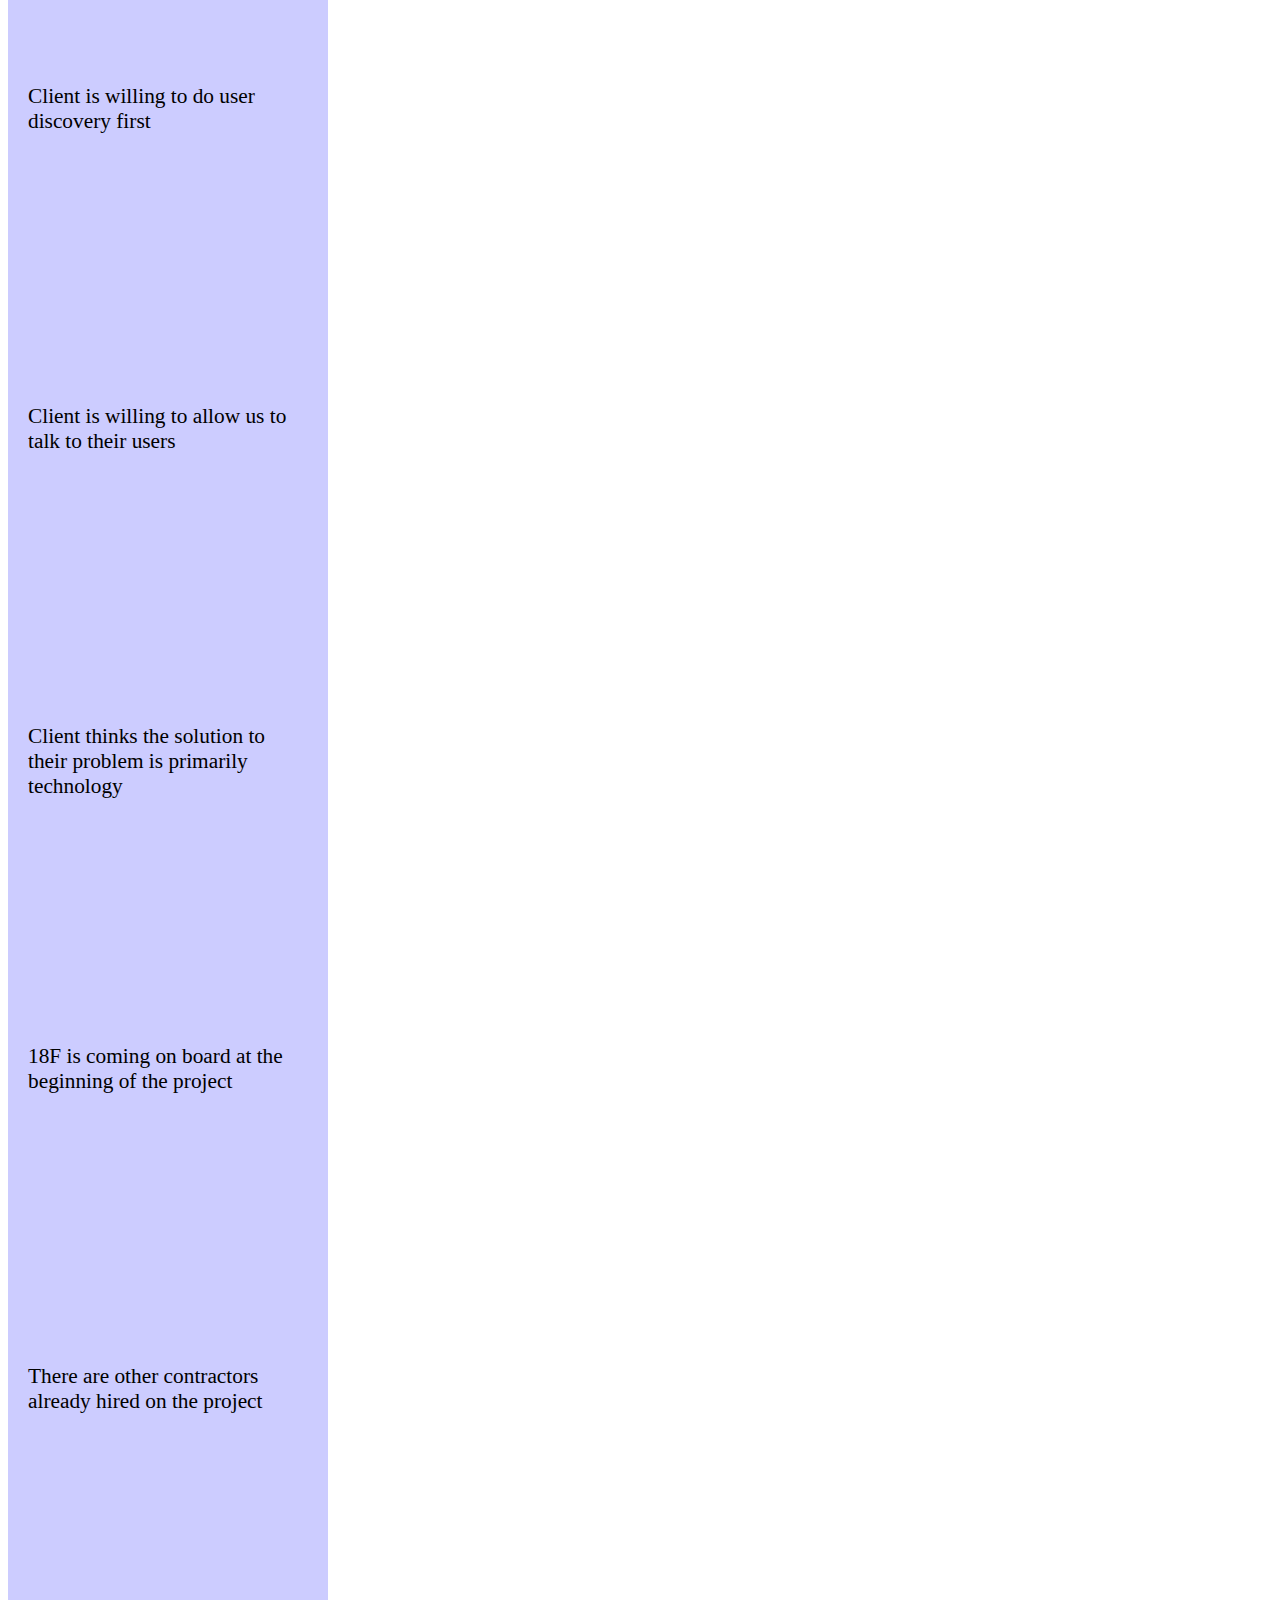
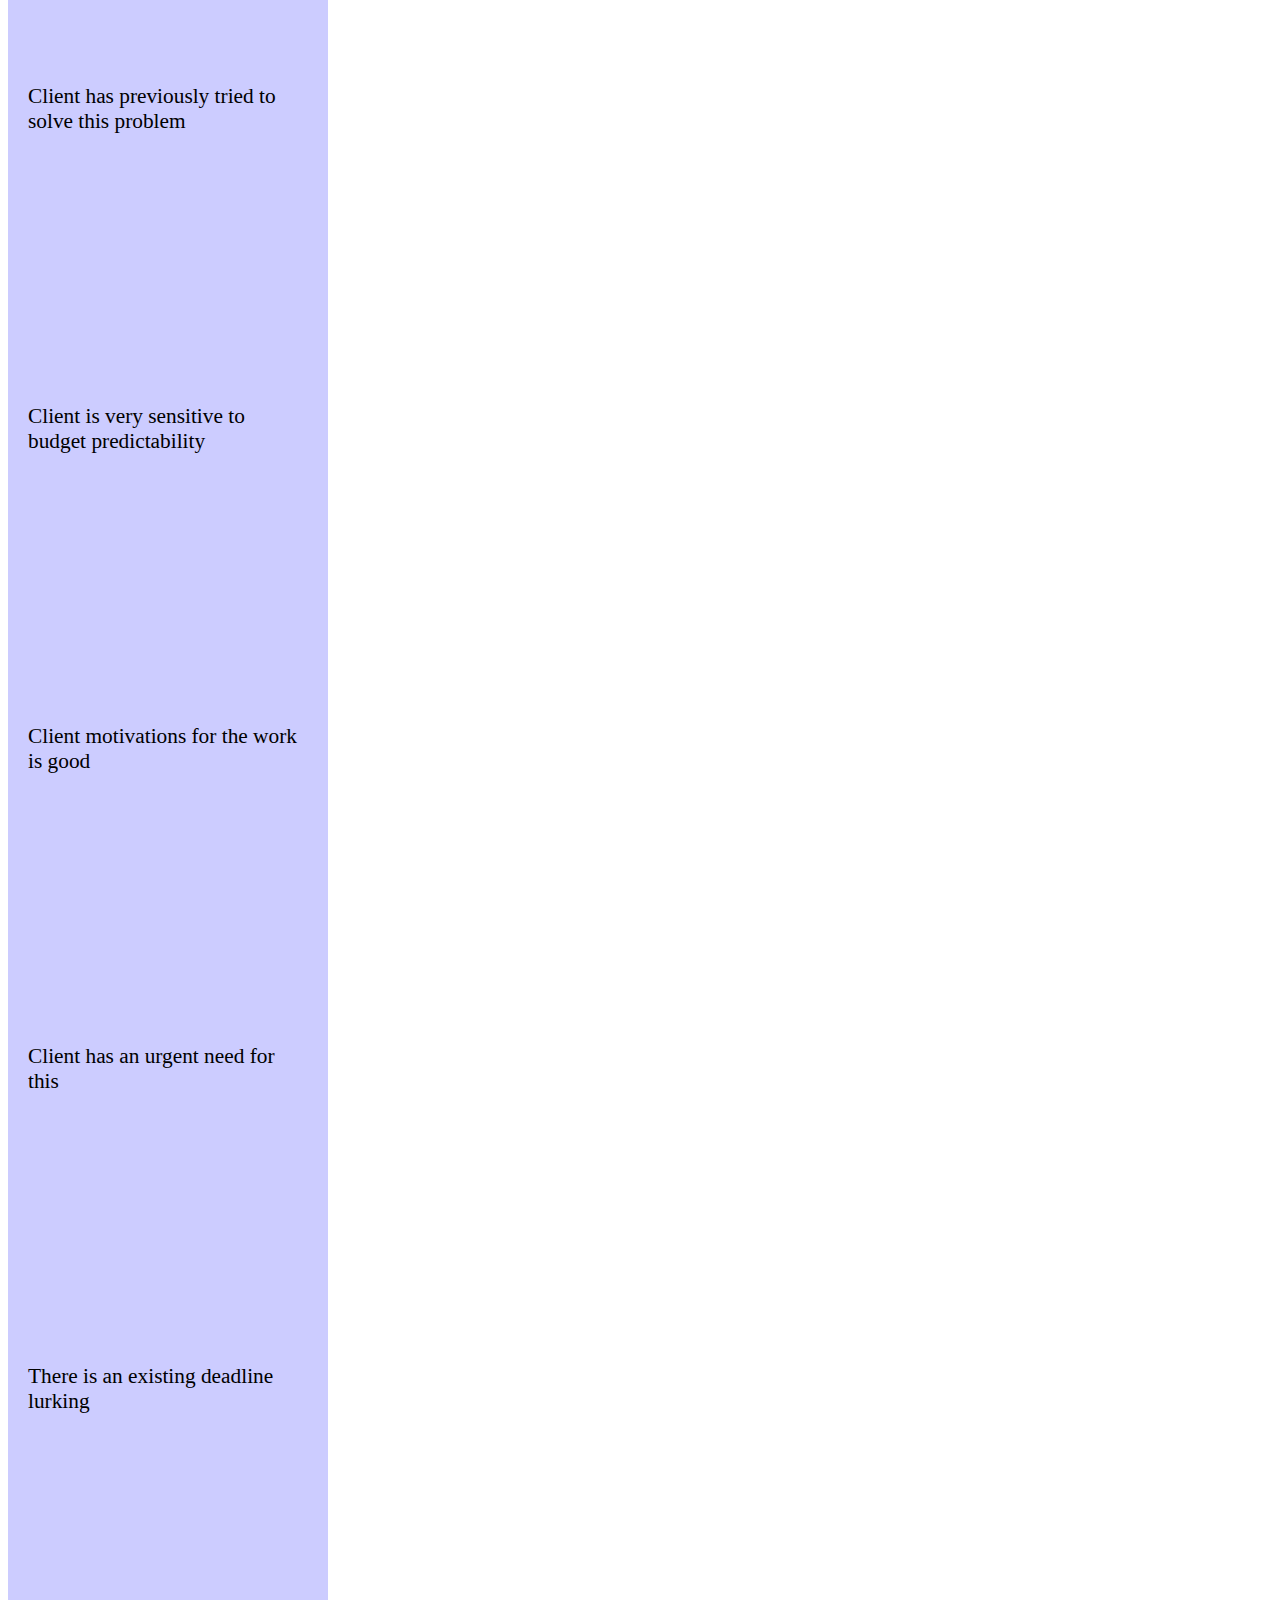
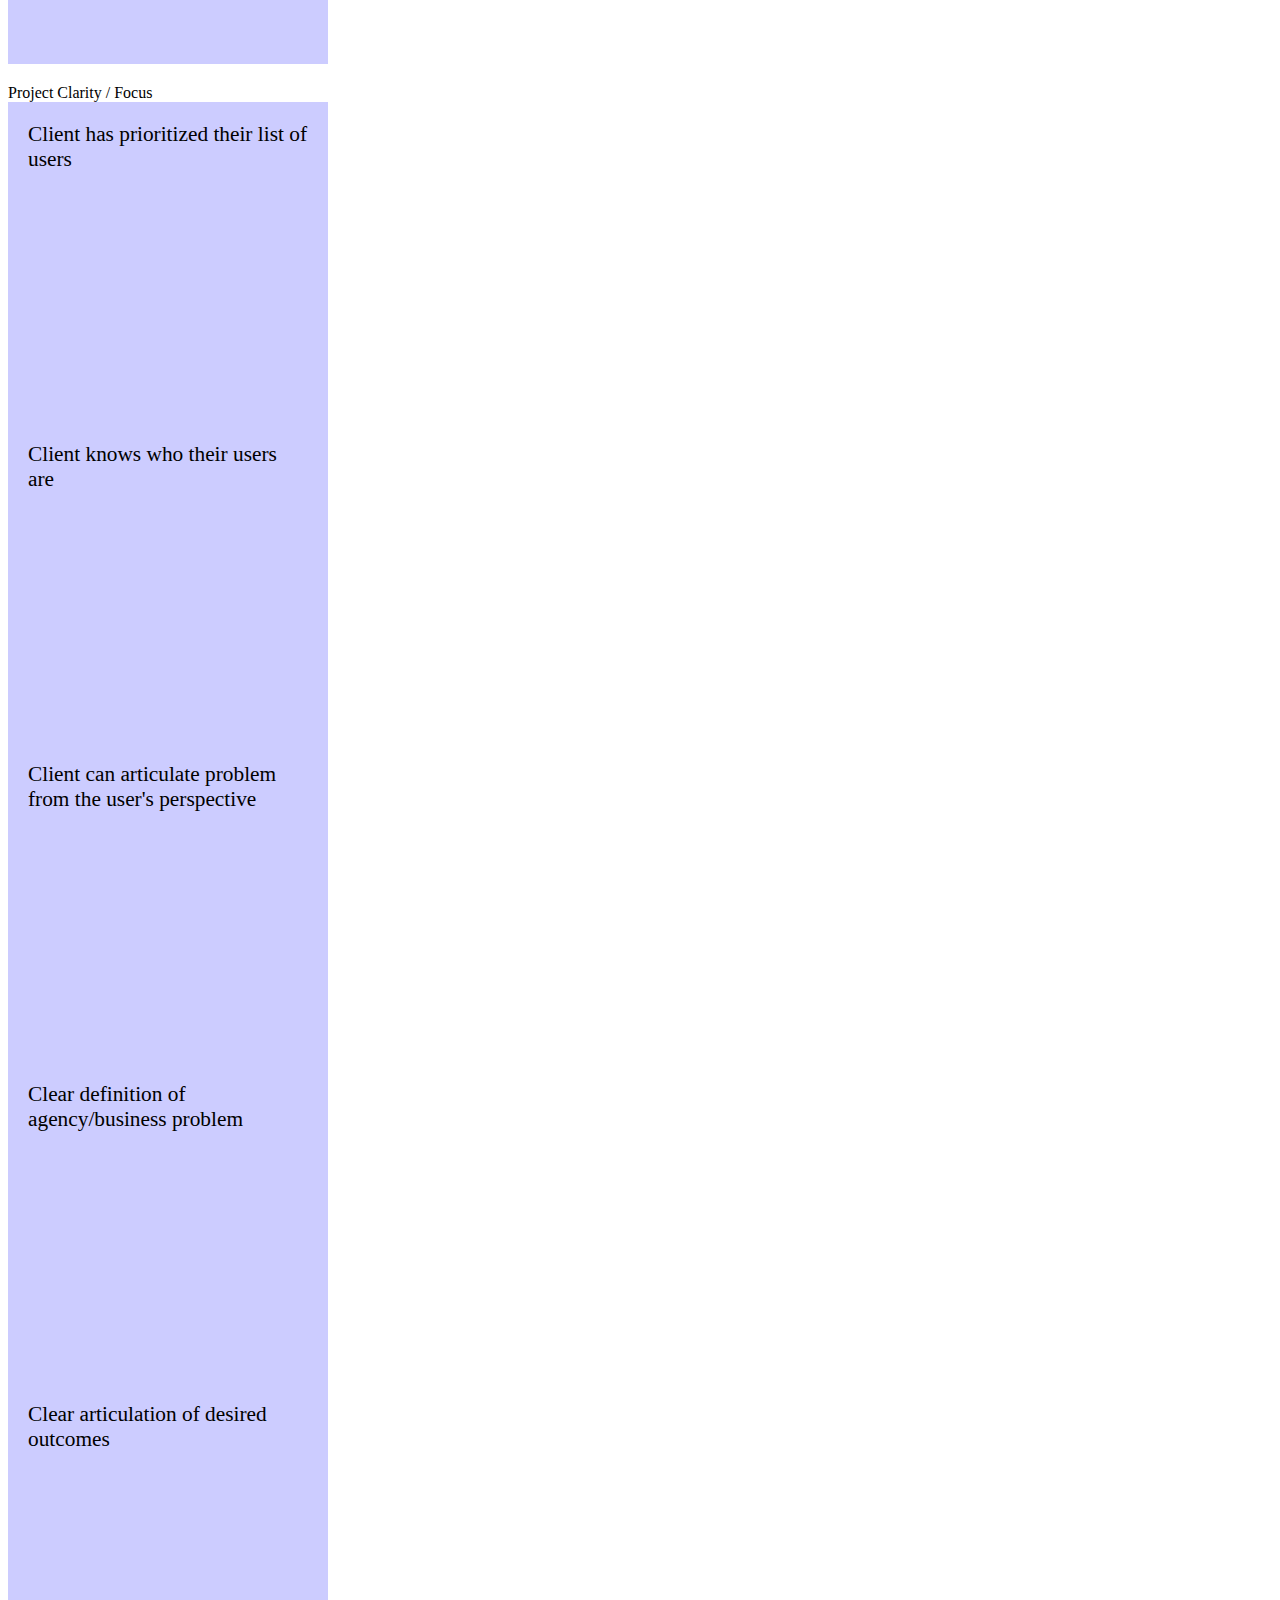
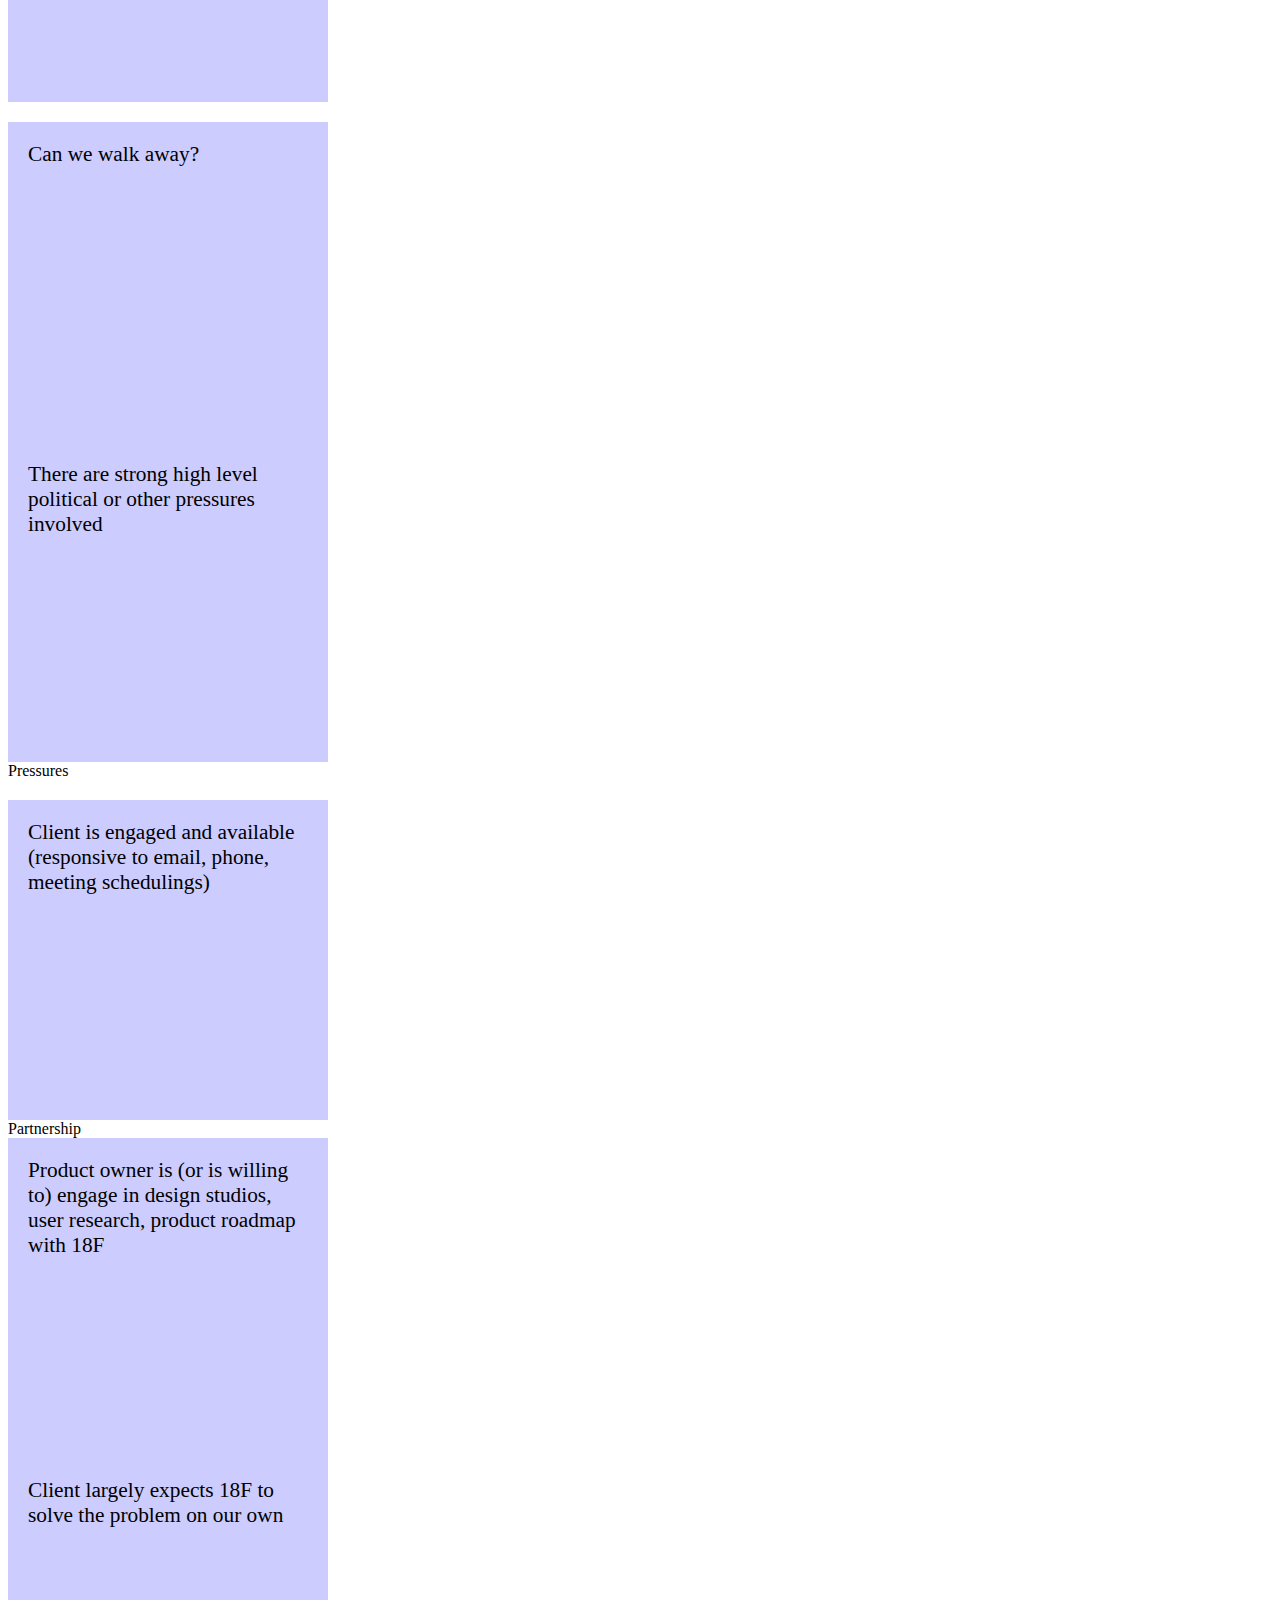
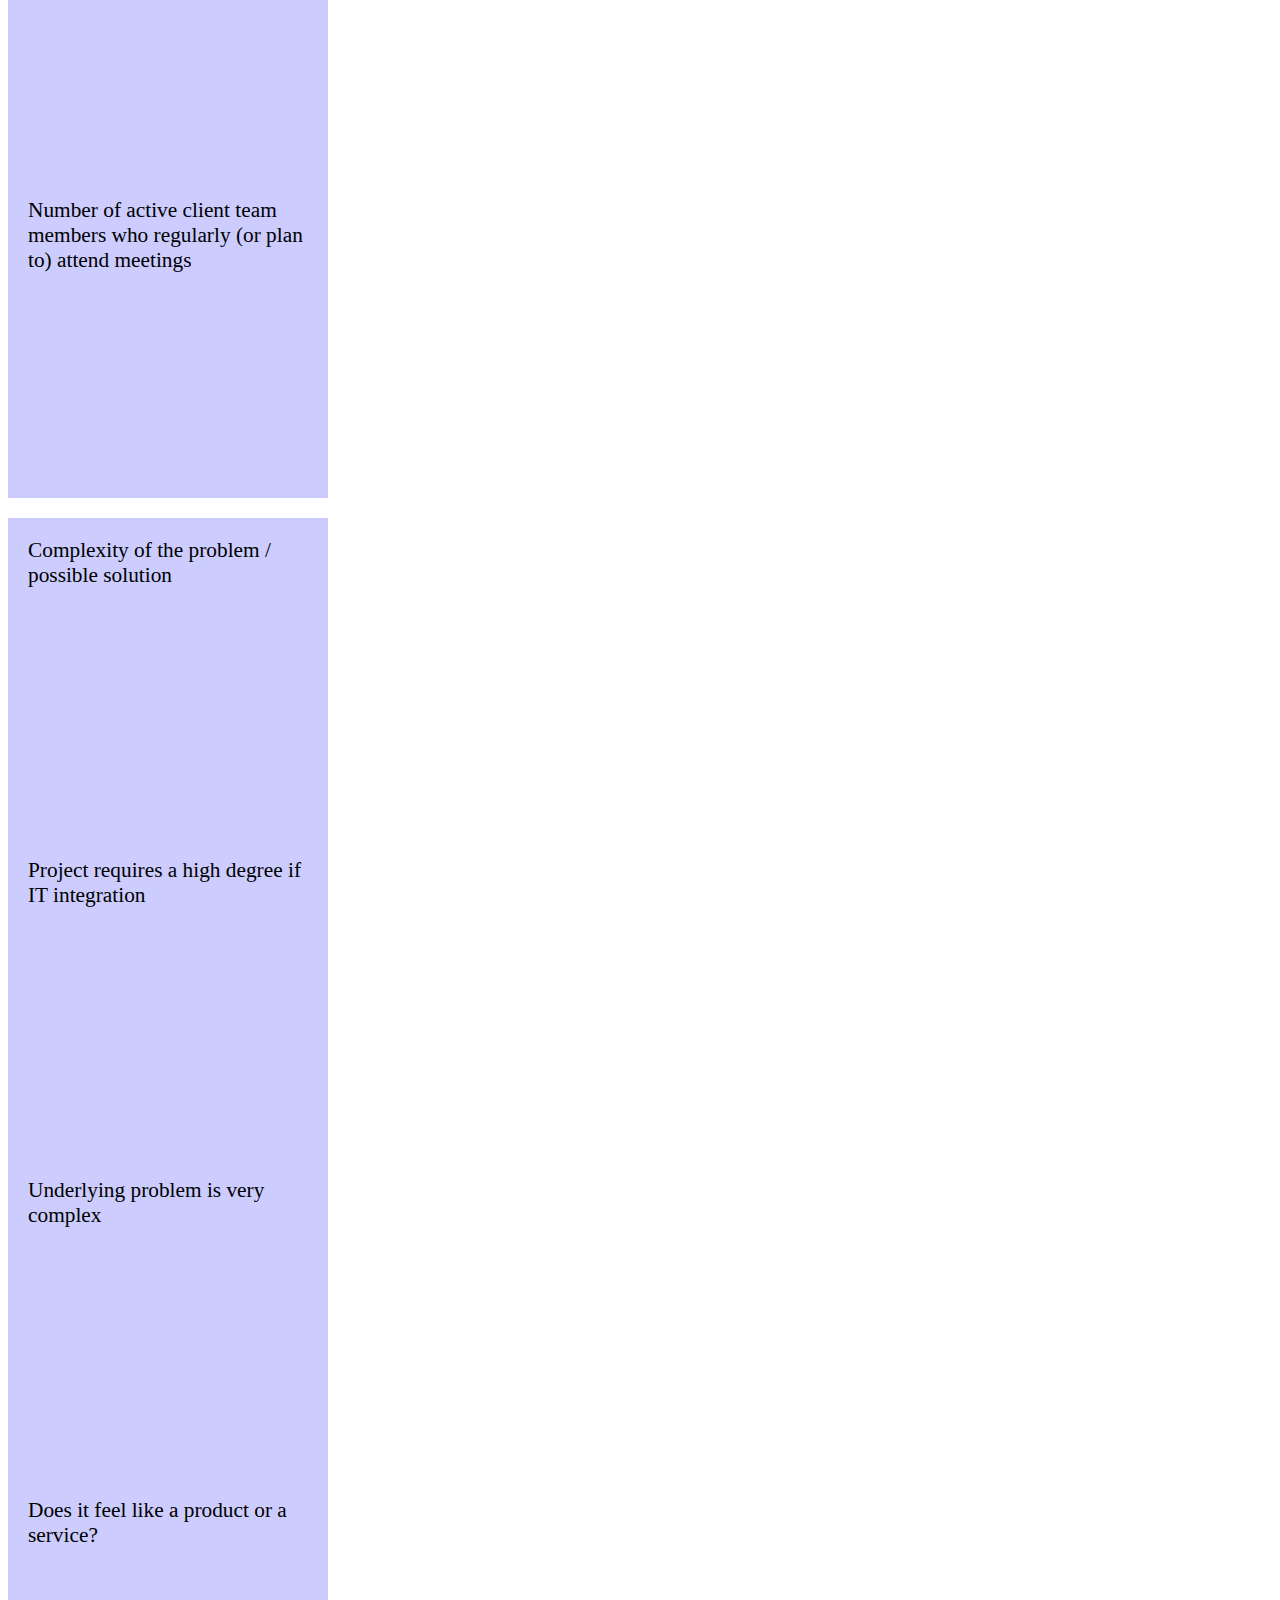
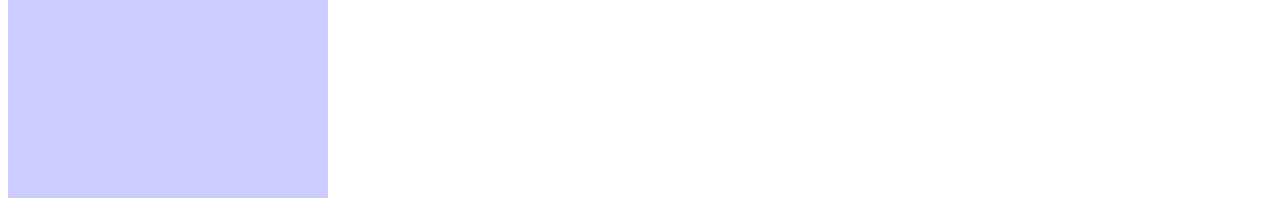
==== commit e7d266cc: "final tiles" ====
--- a/index.html
+++ b/index.html
@@ -259,7 +259,7 @@
 			</div>
 		</div>
 		<div class="col-md-3">
-			<div class="tile" data-scoretype="1-is-good">
+			<div class="tile" data-scoretype="1-is-bad">
 				<div class="tile-caption" >
 					Clear definition of agency/business problem
 				</div>
@@ -268,7 +268,7 @@
 		</div>
 
 		<div class="col-md-3">
-			<div class="tile" data-scoretype="1-is-good">
+			<div class="tile" data-scoretype="1-is-bad">
 				<div class="tile-caption" >
 					Clear articulation of desired outcomes
 				</div>
@@ -282,7 +282,7 @@
 	<div class="row" style="height: 20px">
 
 	</div>
-	
+
 	<div class="row">
 
 		<div class="col-md-3">	
@@ -312,7 +312,96 @@
 
 	</div>	
 
-
+	<div class="row" style="height: 20px">
+
+	</div>
+
+	<div class="row">
+		<div class="col-md-3">
+			<div class="tile" data-scoretype="1-is-bad">
+				<div class="tile-caption" >
+					Client is engaged and available (responsive to email, phone, meeting schedulings)
+				</div>
+			</div>
+		</div>		
+		<div class="col-md-6">
+			<div class="section-tile">
+				<div class="section-caption center-block">
+					Partnership
+				</div>
+			</div>			
+		</div>
+
+		<div class="col-md-3">
+			<div class="tile" data-scoretype="1-is-bad">
+				<div class="tile-caption" >
+					Product owner is (or is willing to) engage in design studios, user research, product roadmap with 18F
+				</div>
+
+			</div>			
+		</div>
+
+	</div>
+
+	<div class="row">
+		<div class="col-md-3">
+			<div class="tile" data-scoretype="1-is-good">
+				<div class="tile-caption" >
+					Client largely expects 18F to solve the problem on our own
+				</div>
+			</div>
+		</div>		
+
+		<div class="col-md-3">
+			<div class="tile" data-scoretype="1-is-good">
+				<div class="tile-caption" >
+					Number of active client team members who regularly (or plan to) attend meetings
+				</div>
+
+			</div>			
+		</div>
+
+	</div>
+
+	<div class="row" style="height: 20px">
+
+	</div>
+
+	<div class="row">
+		<div class="col-md-6">
+			<div class="tile" data-scoretype="1-is-good">
+				<div class="tile-caption" >
+					Complexity of the problem / possible solution
+				</div>
+			</div>
+		</div>			
+		<div class="col-md-3">
+			<div class="tile" data-scoretype="1-is-good">
+				<div class="tile-caption" >
+					Project requires a high degree if IT integration 
+				</div>
+			</div>
+		</div>		
+
+		<div class="col-md-3">
+			<div class="tile" data-scoretype="1-is-good">
+				<div class="tile-caption" >
+					Underlying problem is very complex
+				</div>
+
+			</div>			
+		</div>
+
+		<div class="col-md-3">
+			<div class="tile" data-scoretype="1-is-good">
+				<div class="tile-caption" >
+					Does it feel like a product or a service?
+				</div>
+
+			</div>			
+		</div>	
+
+	</div>		
 <div><!-- container -->
 
 
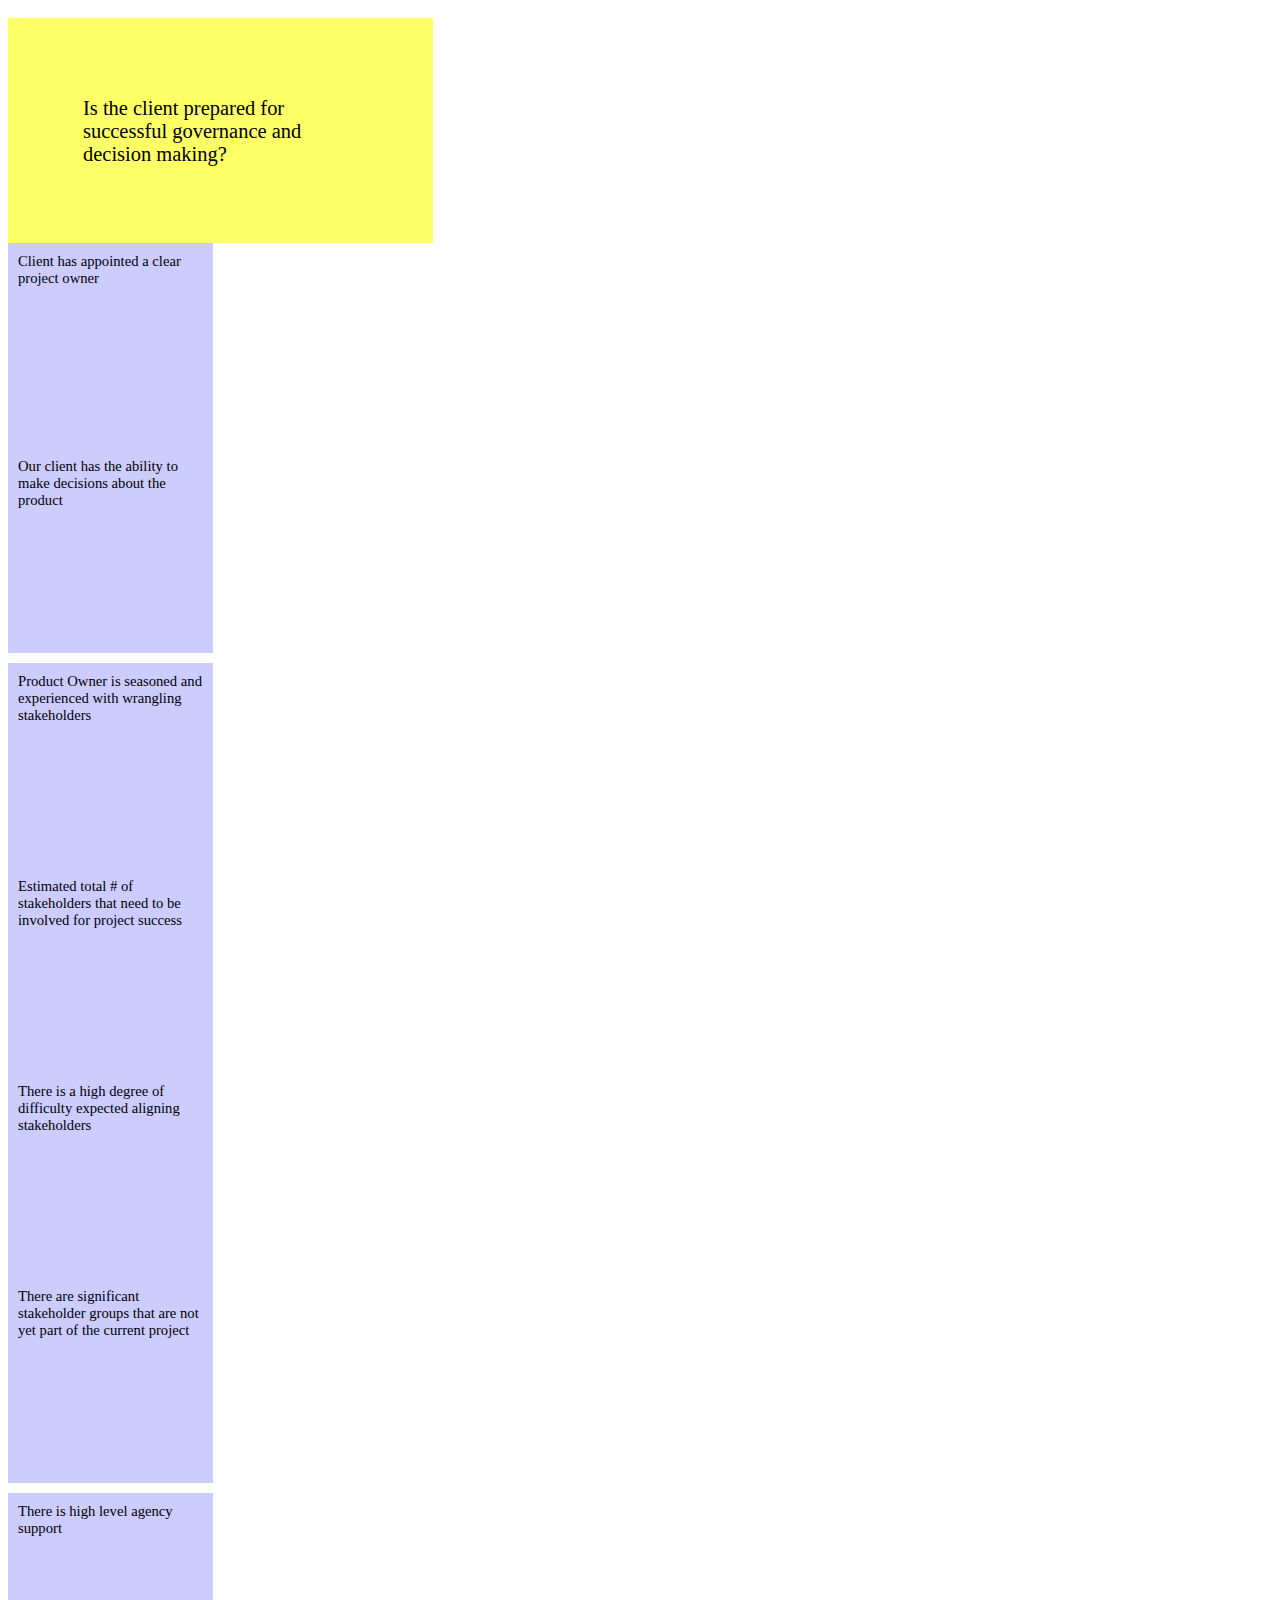
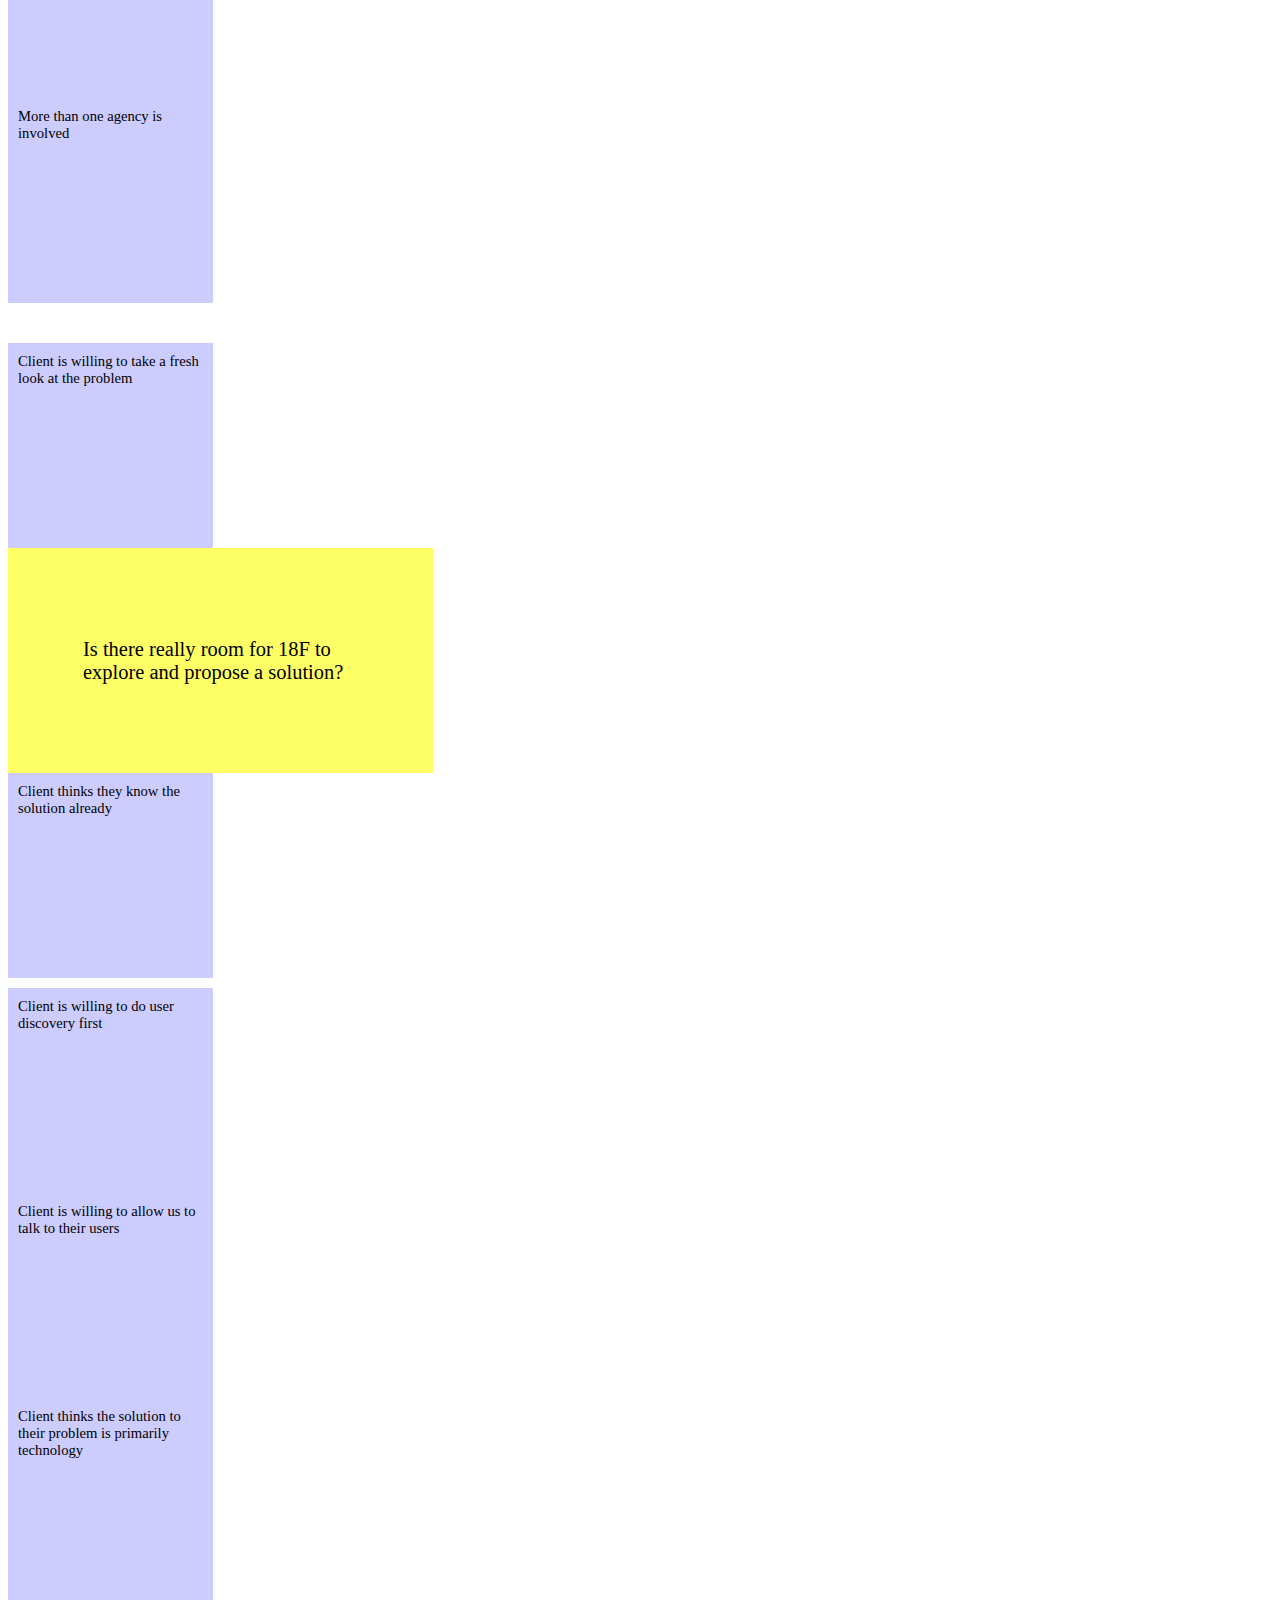
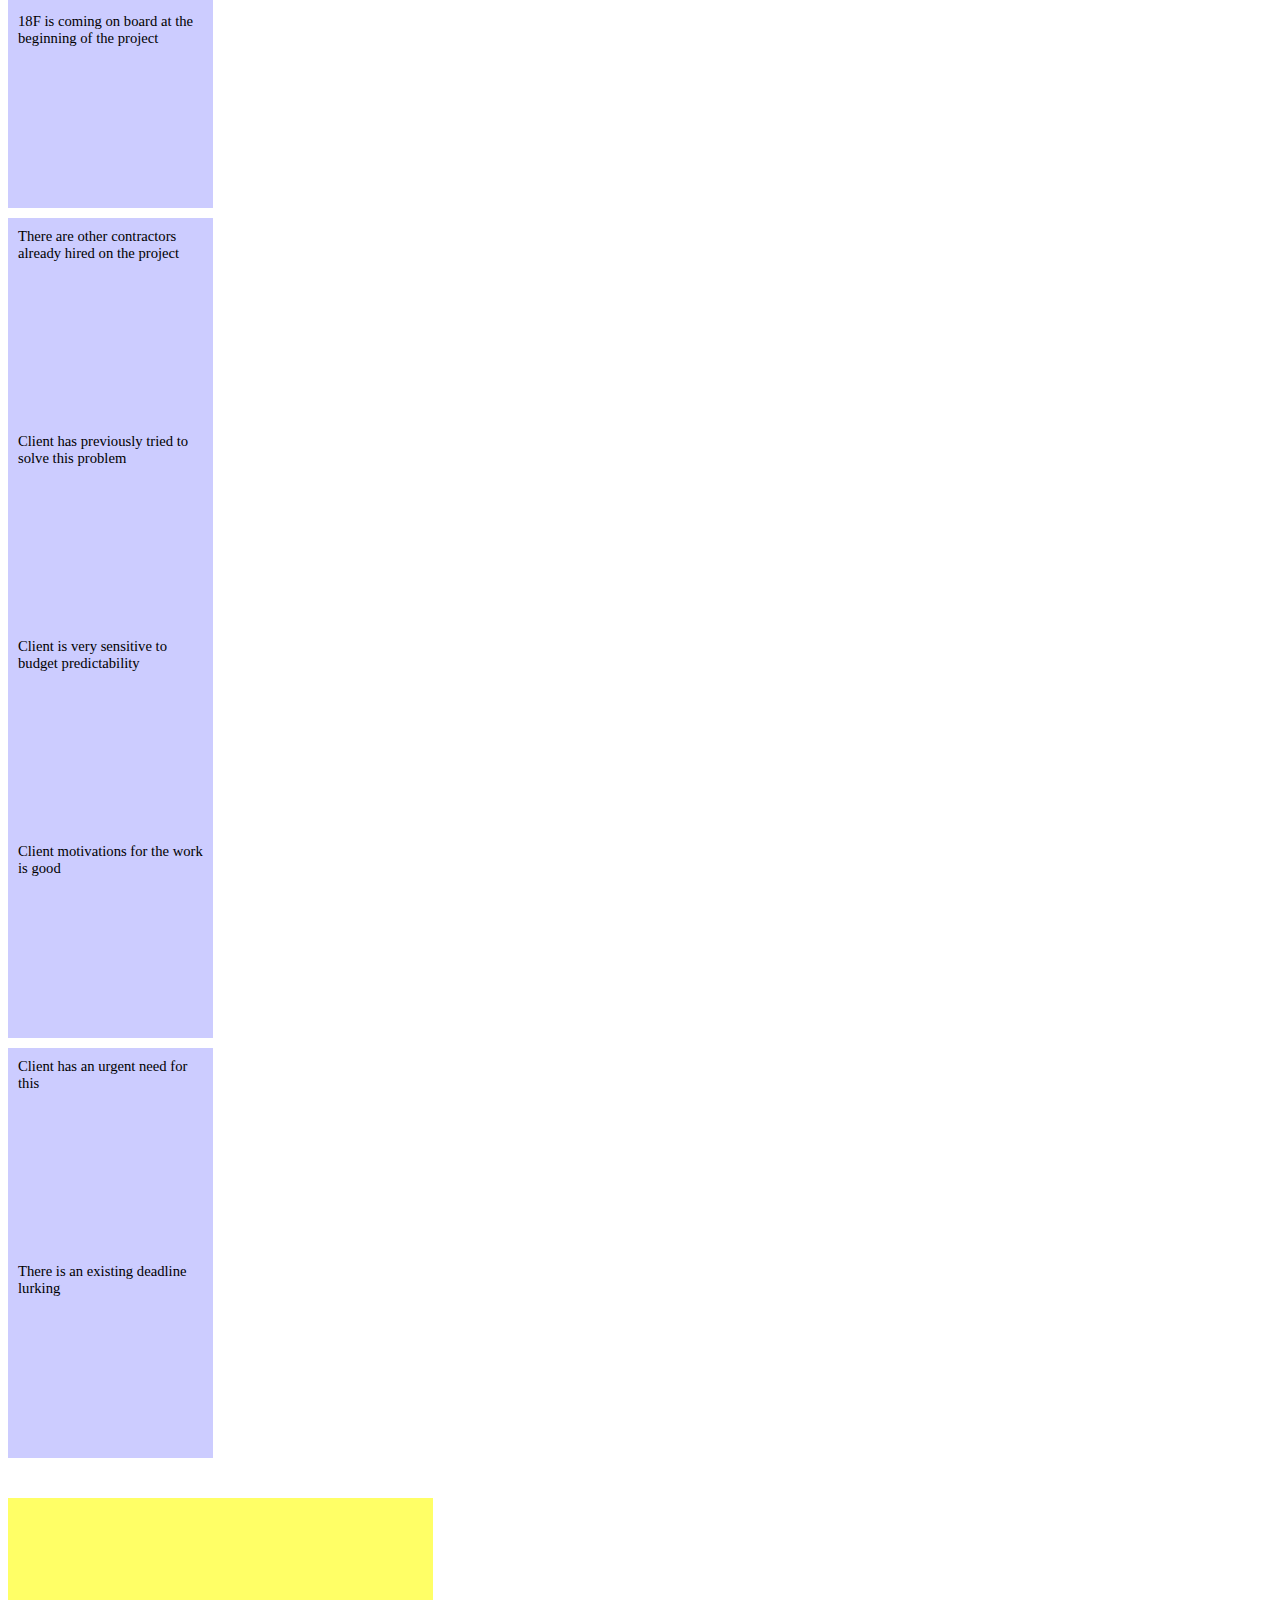
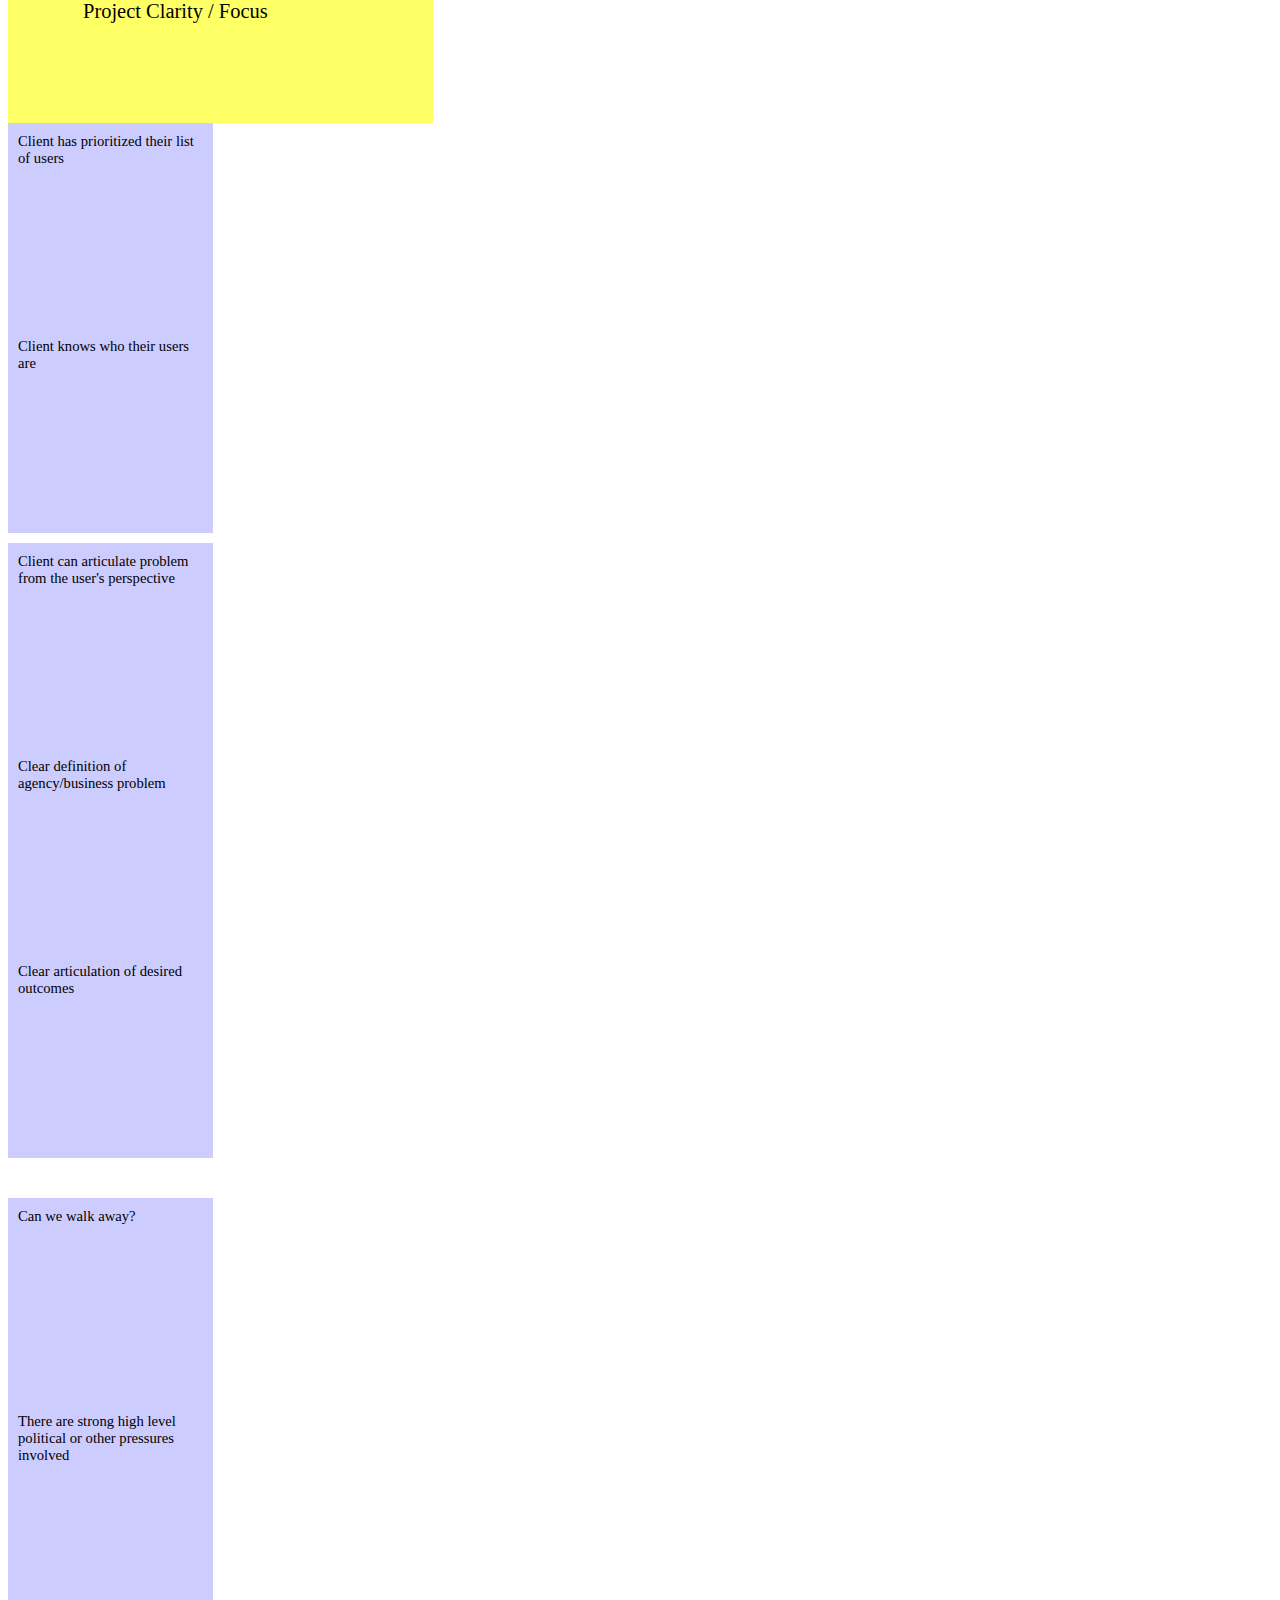
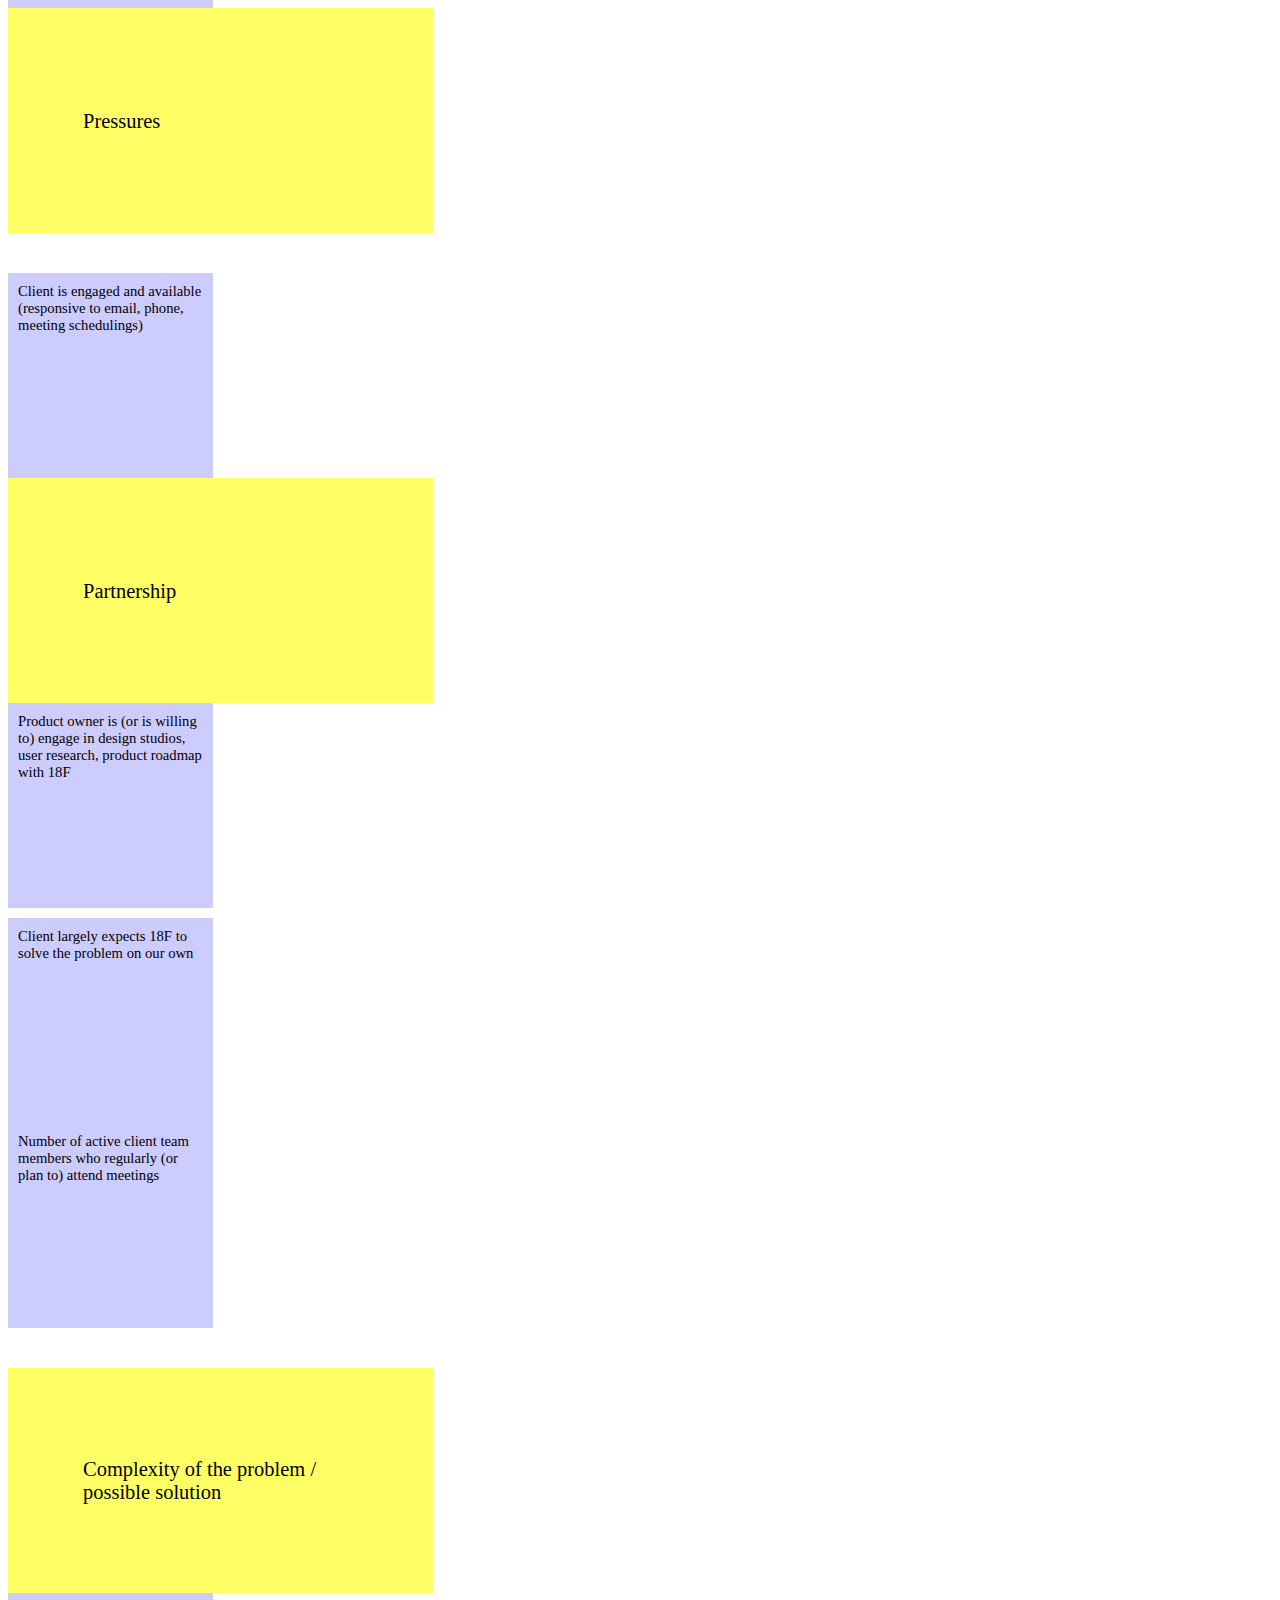
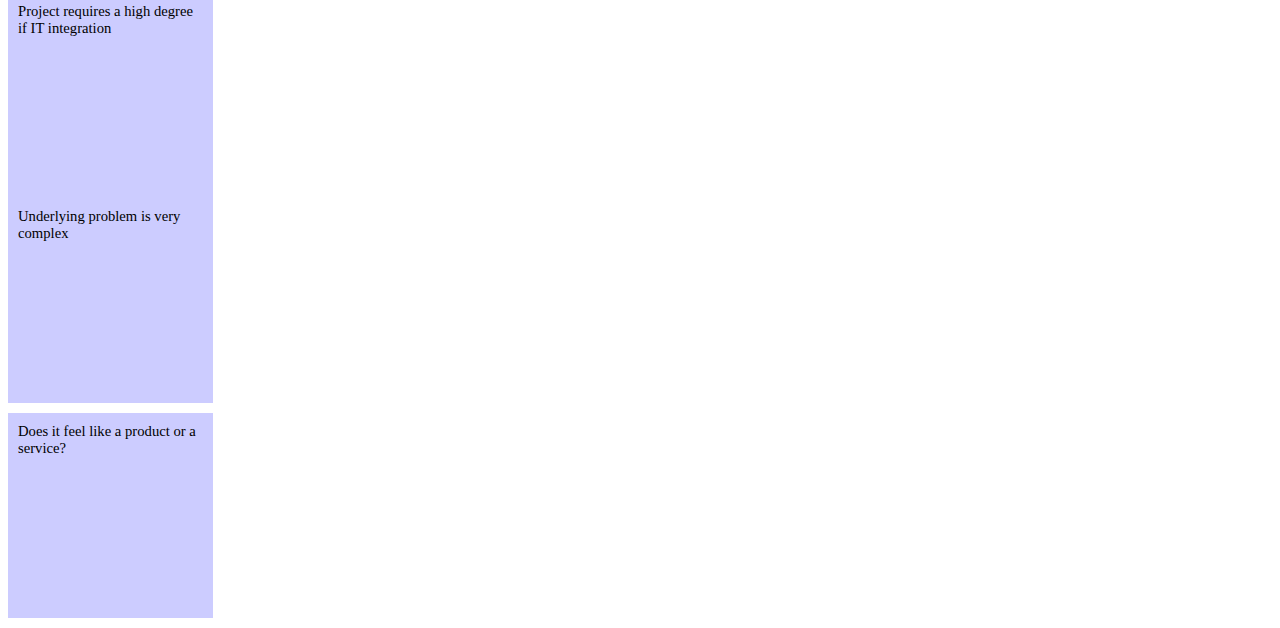
==== commit dd1b91db: "responsive section tile" ====
--- a/index.html
+++ b/index.html
@@ -4,10 +4,9 @@
 
 <html>
 <head>
-  <link rel="stylesheet" href="bootstrap-3.3.2-dist/css/bootstrap.css">
-  <link rel="stylesheet" href="style.css">
-
-  <script src="jquery-2.1.3.min.js"></script>
+  <link rel="stylesheet" href="bootstrap-3.3.2-dist/css/bootstrap.css"> 
+  <link rel="stylesheet" href="style.css"> 
+  <script src="jquery-2.1.3.min.js"></script>   
   <script src="scorecard.js"></script>
 
 
@@ -341,8 +340,8 @@
 			</div>			
 		</div>
 
-	</div>
-
+	</div>		
+	
 	<div class="row">
 		<div class="col-md-3">
 			<div class="tile" data-scoretype="1-is-good">
@@ -369,8 +368,8 @@
 
 	<div class="row">
 		<div class="col-md-6">
-			<div class="tile" data-scoretype="1-is-good">
-				<div class="tile-caption" >
+			<div class="section-tile">
+				<div class="section-caption center-block" >
 					Complexity of the problem / possible solution
 				</div>
 			</div>
@@ -391,7 +390,10 @@
 
 			</div>			
 		</div>
-
+	</div>
+
+
+	<div class="row">
 		<div class="col-md-3">
 			<div class="tile" data-scoretype="1-is-good">
 				<div class="tile-caption" >
--- a/style.css
+++ b/style.css
@@ -1,34 +1,56 @@
 
+.container {
+	padding-top: 10px;
+	max-width: 800px;
+}
 
+.container .row {
+	margin-bottom: 10px;
+}
 
 .lightblue {
 	background-color: #ccccff;
 }
 
+.section-tile {
+	width: 385px;
+	height: 185px;
+	padding: 20px;
+	background-color: #ffff66;
+}
+
+.section-caption {
+	font-size: 1.6vw;
+	width: 275px;
+	position: relative;
+	top: 50%;
+	transform: translateY(-50%);
+}
+
 .tile {
-	width: 280px;
-	height: 280px;
-	padding: 20px;
+	width: 185px; 
+	height: 185px;
+	padding: 10px;
 }
 
 .tile-caption {
-	font-size: 16pt;
-	height: 180px;
+	font-size: 11pt;
+	height: 100px;
 }
 
 .big-number {
 	position:absolute;
-	top: 100px;
-	left:125px;
-	font-size: 88pt;
+	top: 75px;
+	left:90px;
+	font-size: 48pt;
 	color: #545454;
 }
 
 .score-button {
-	font-size: 14pt;
-	width: 35px;
-	padding: 0px 10px 0px 10px;
-	margin-left: 5px;
+	font-size: 11pt;
+	width: 25px;
+	padding: 0px 5px 0px 5px;
+	margin-left: 3px;
 }
 
 .center-block {
@@ -38,7 +60,7 @@
 }
 
 .black-border {
-	/*border: solid 1px #000000;*/
+	border: solid 2px #000000;
 }
 
 .green-border {
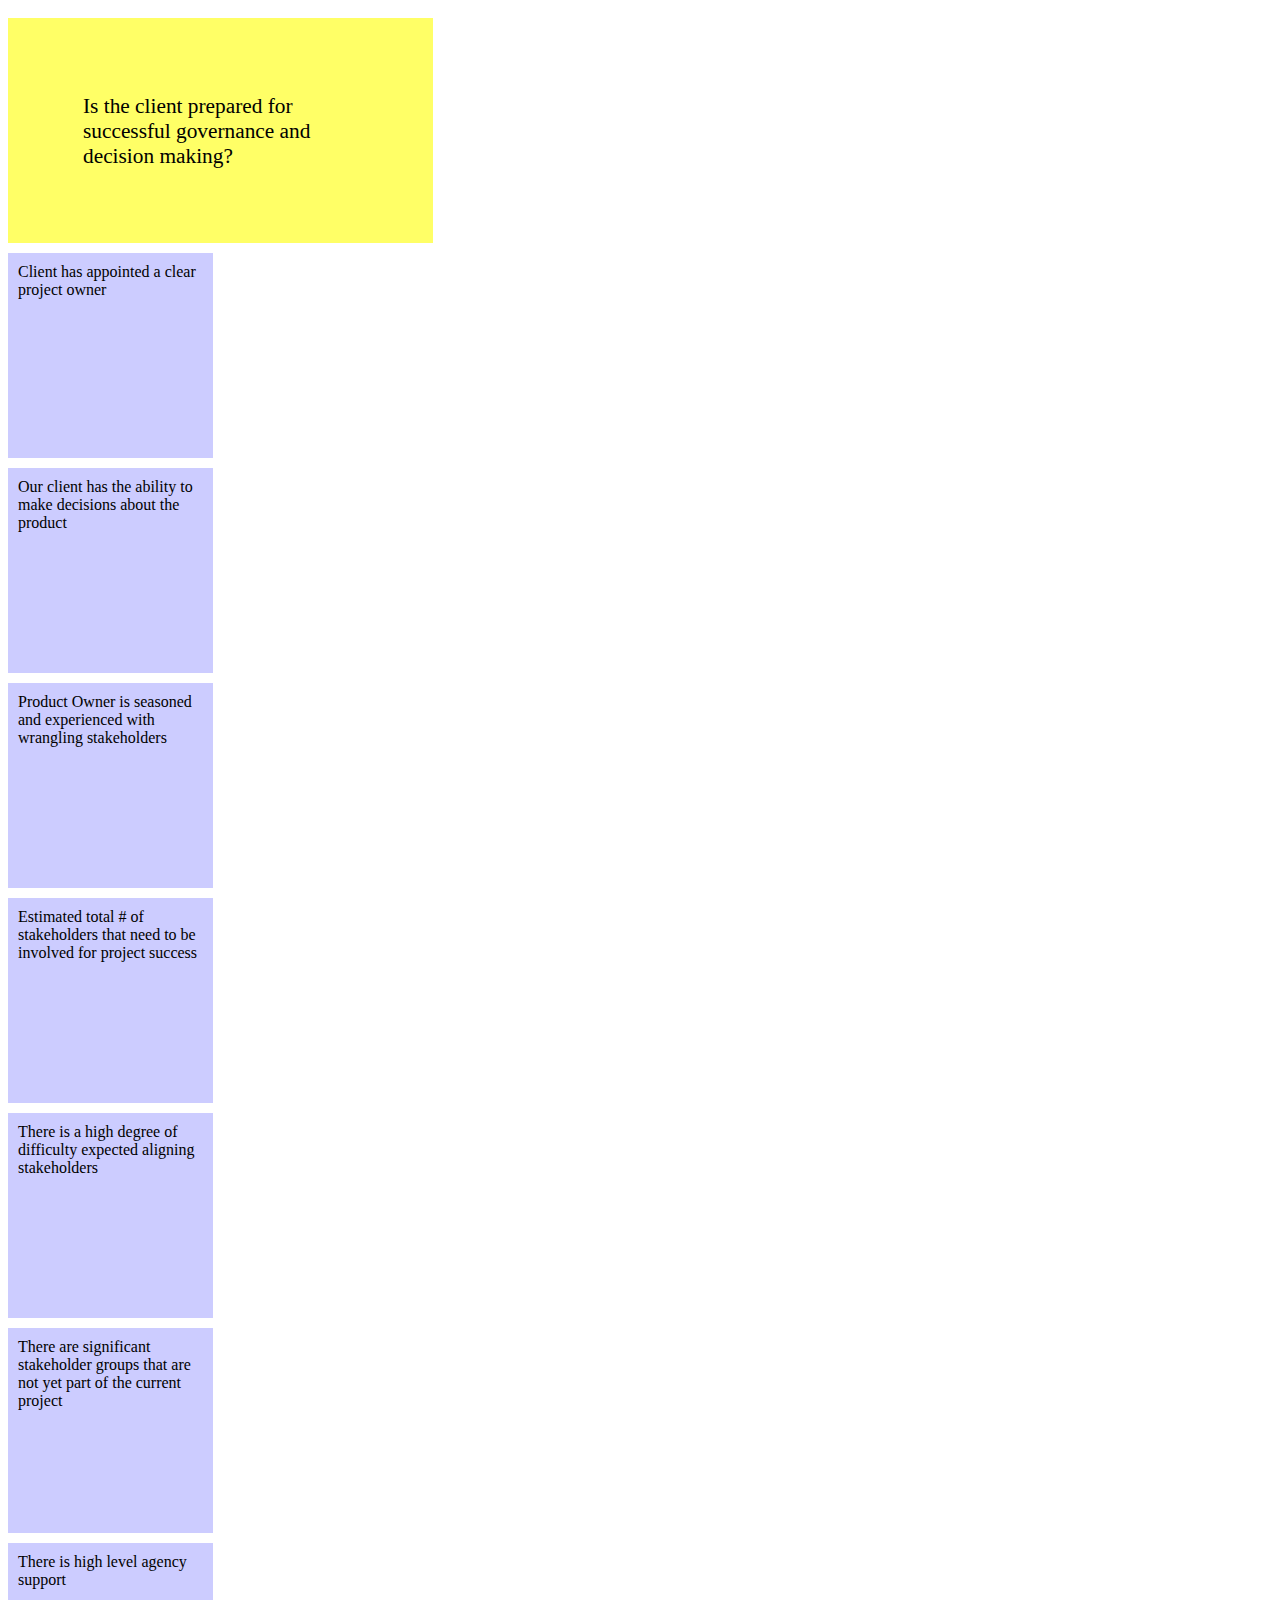
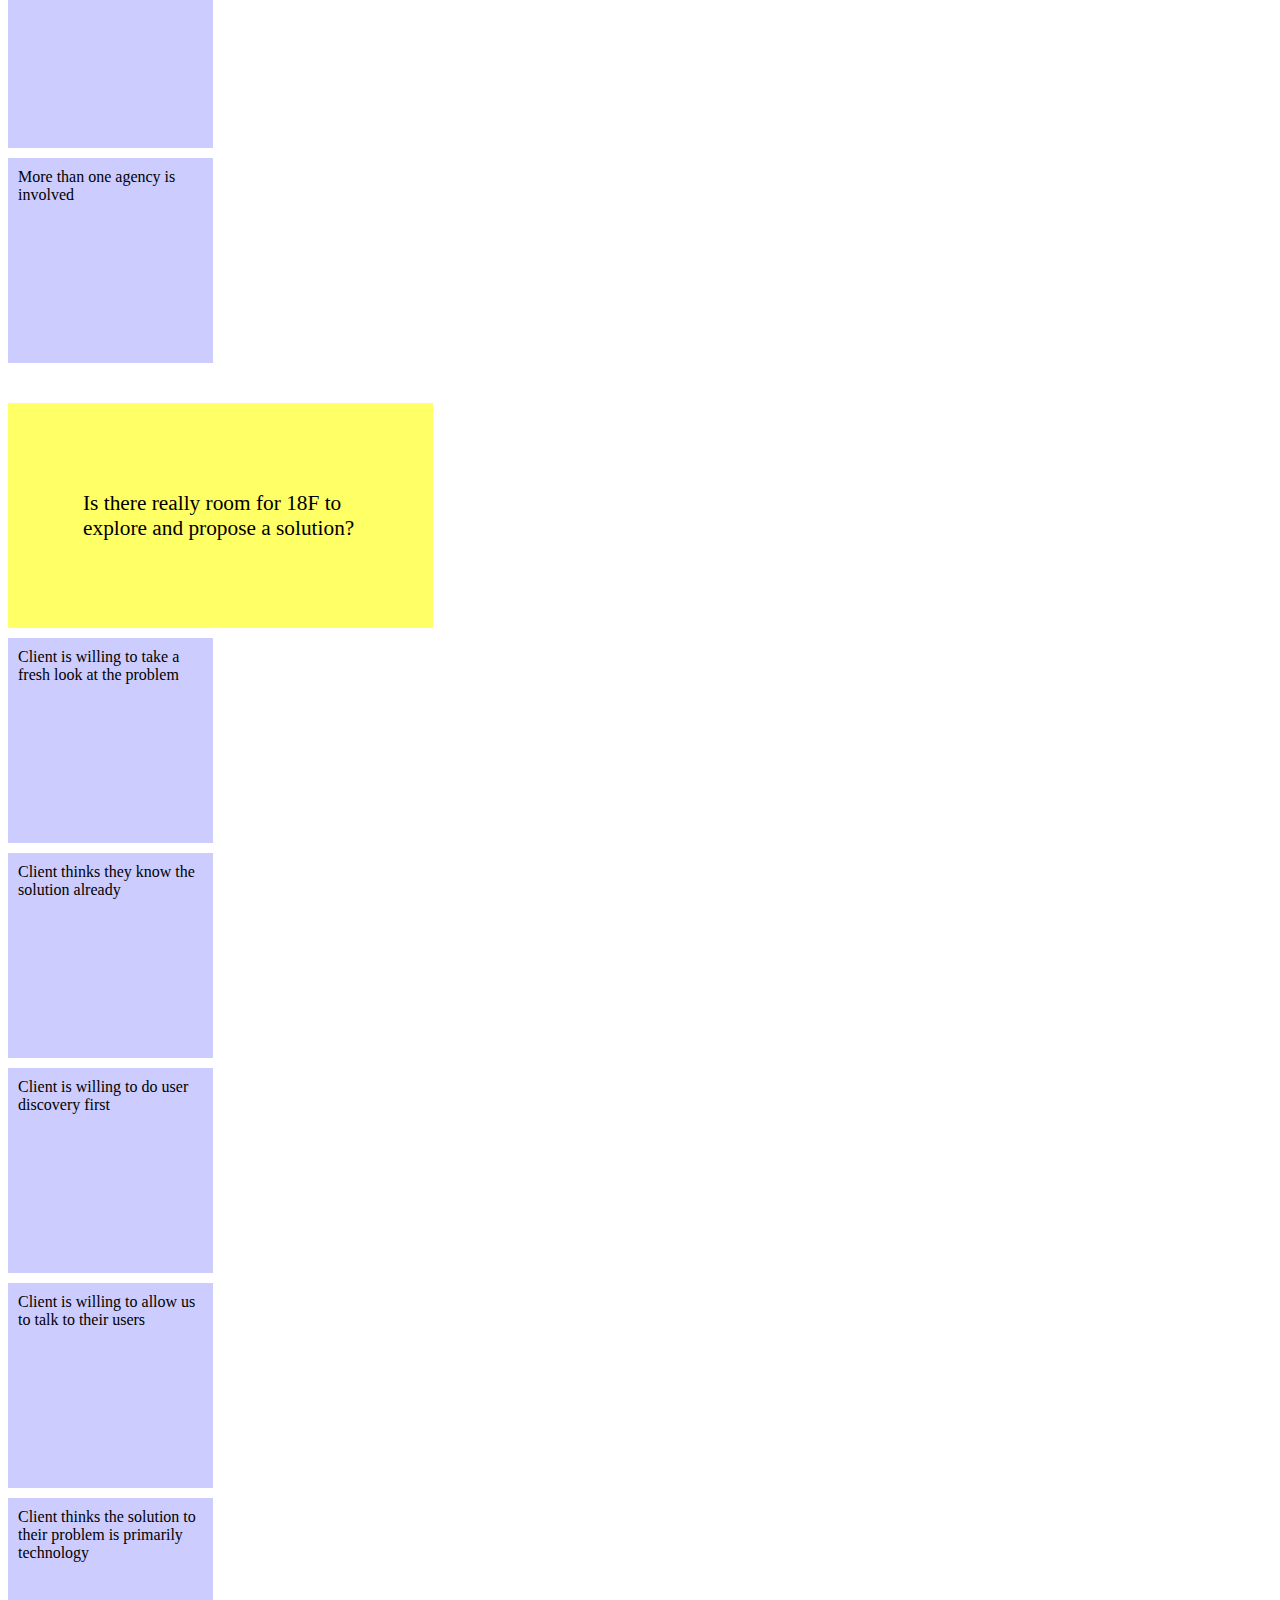
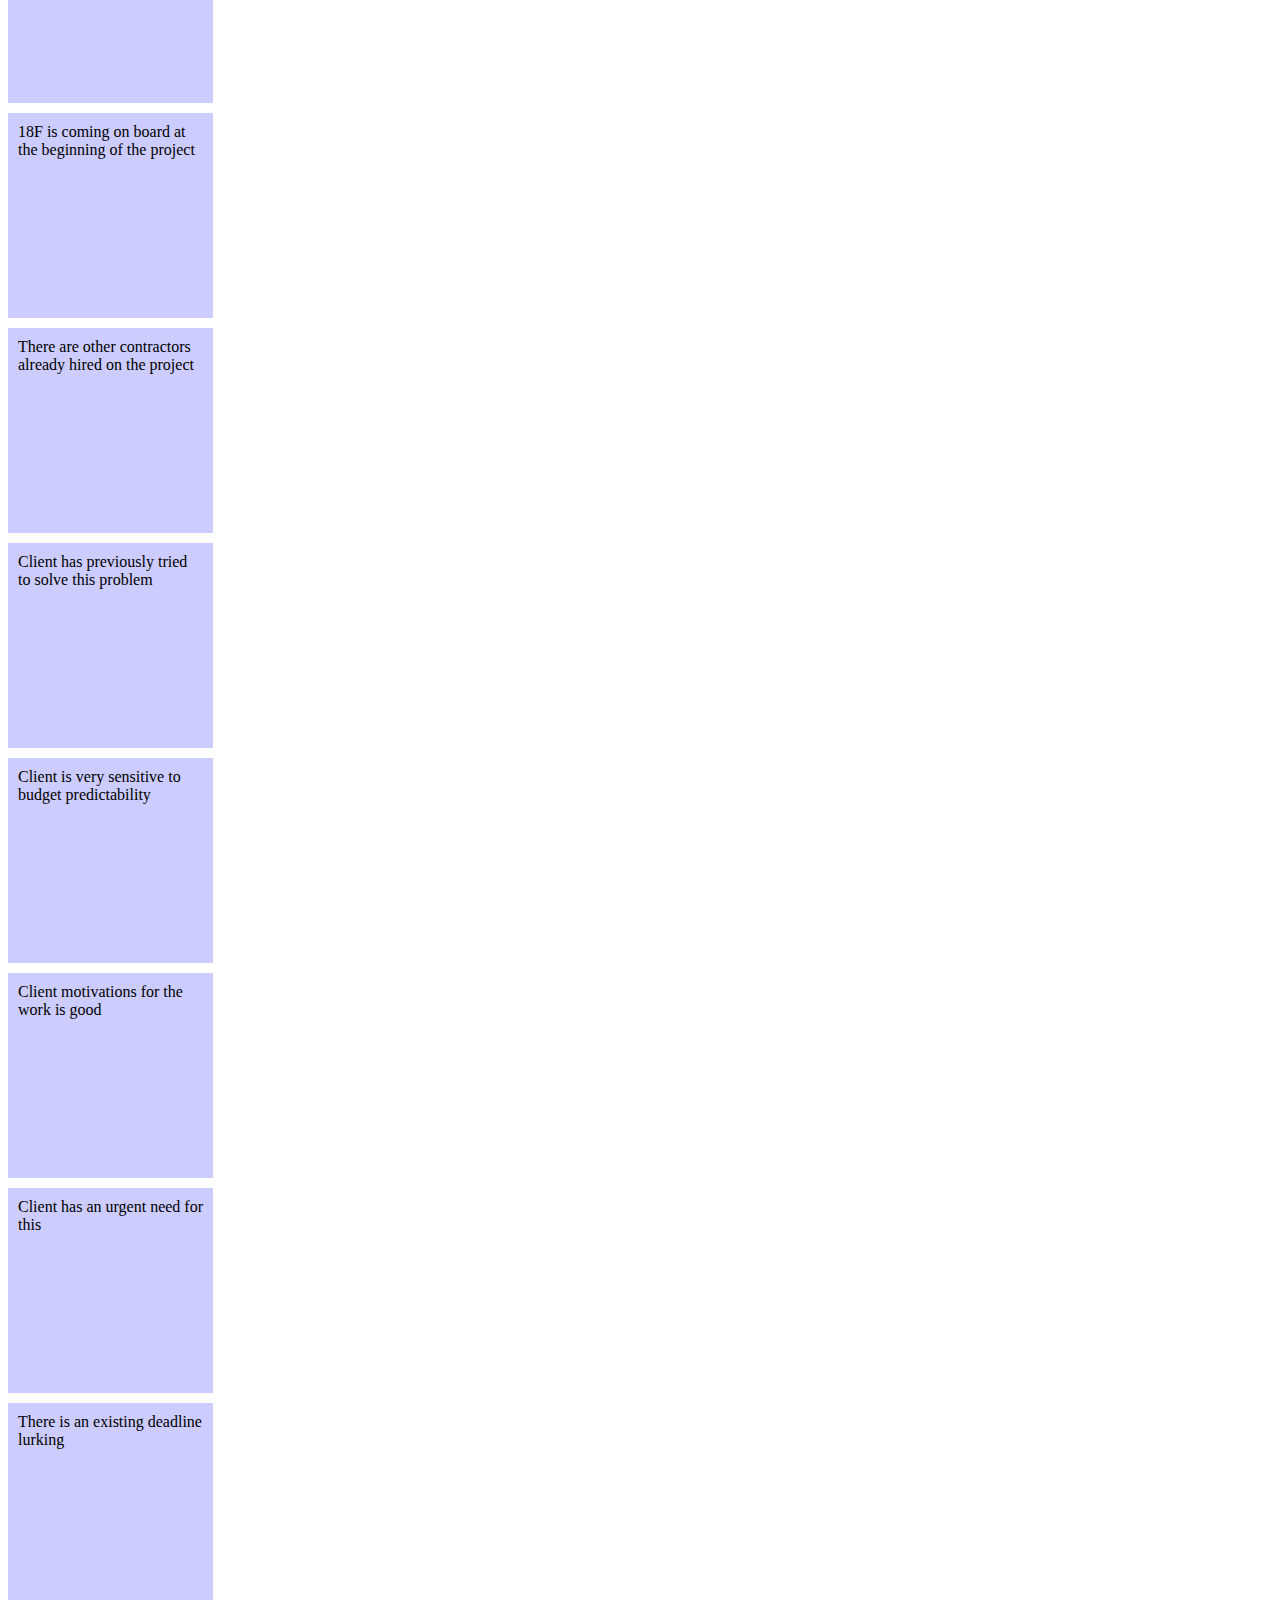
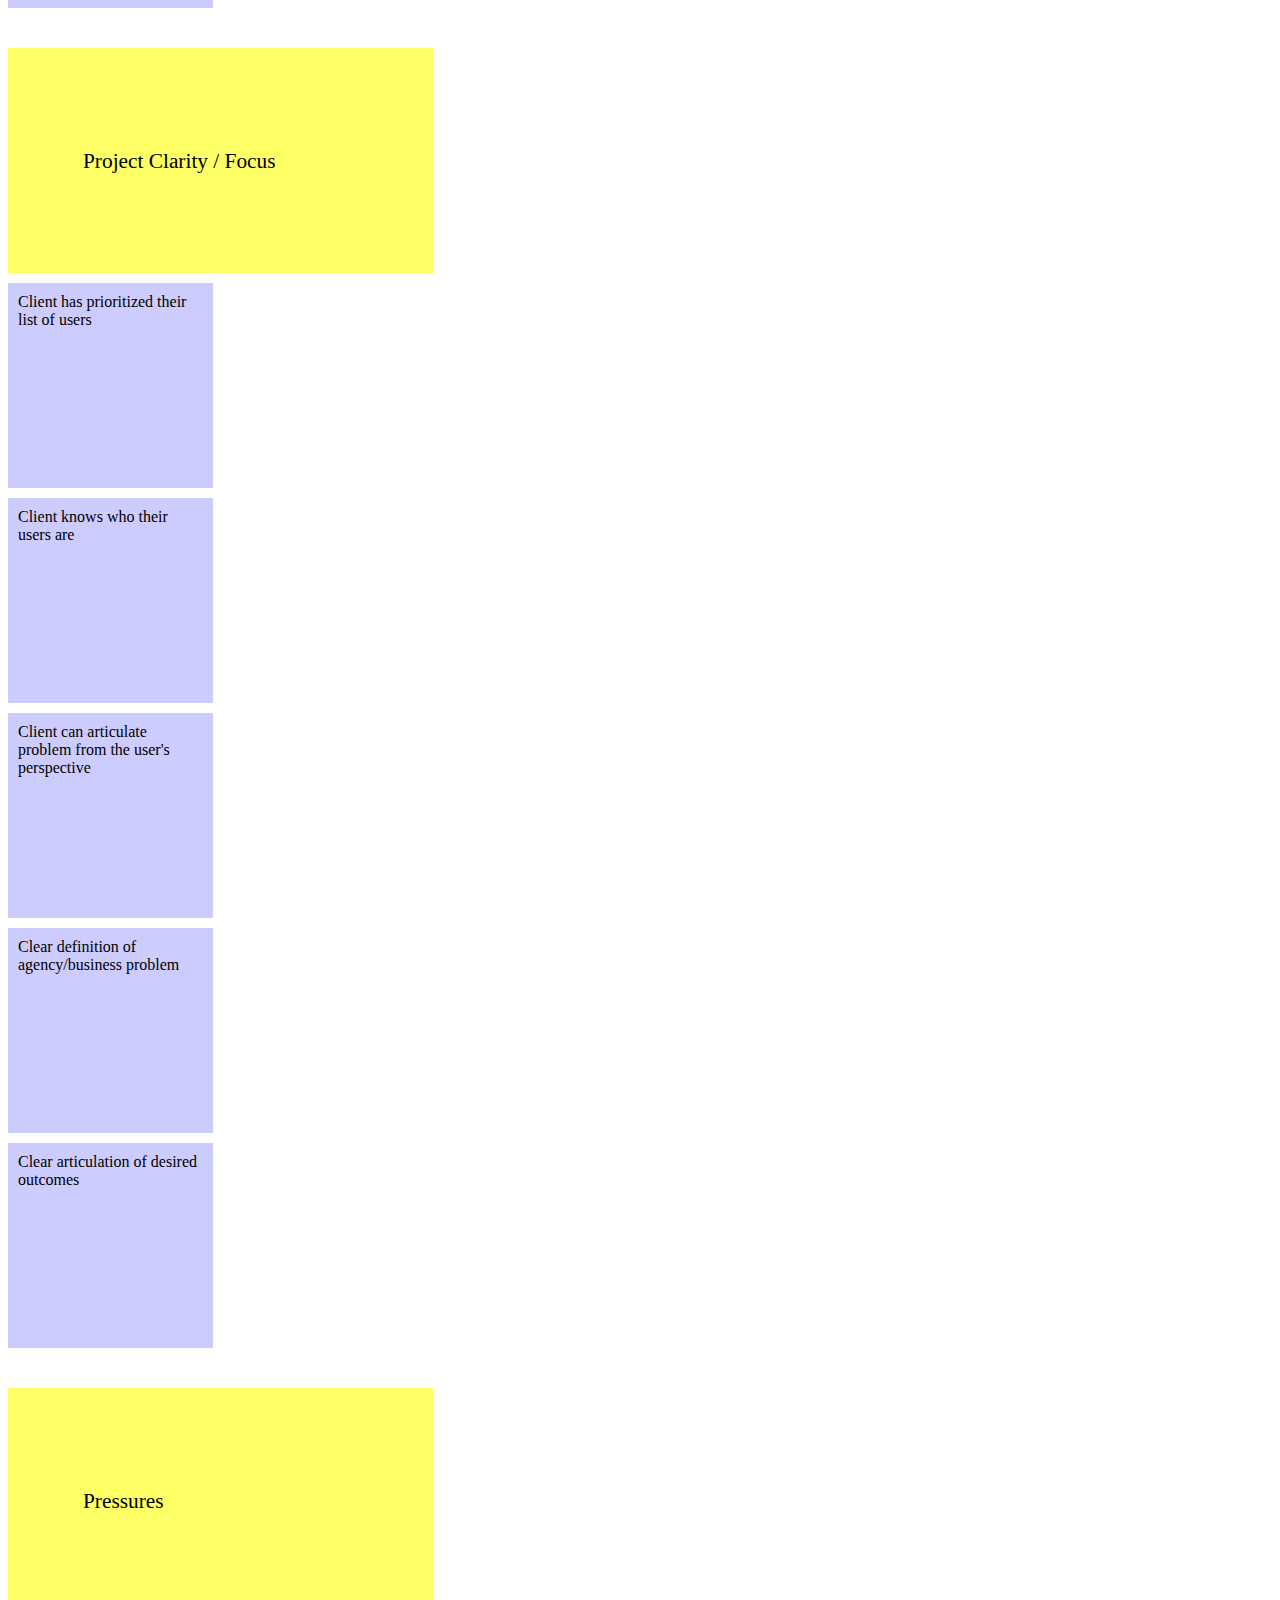
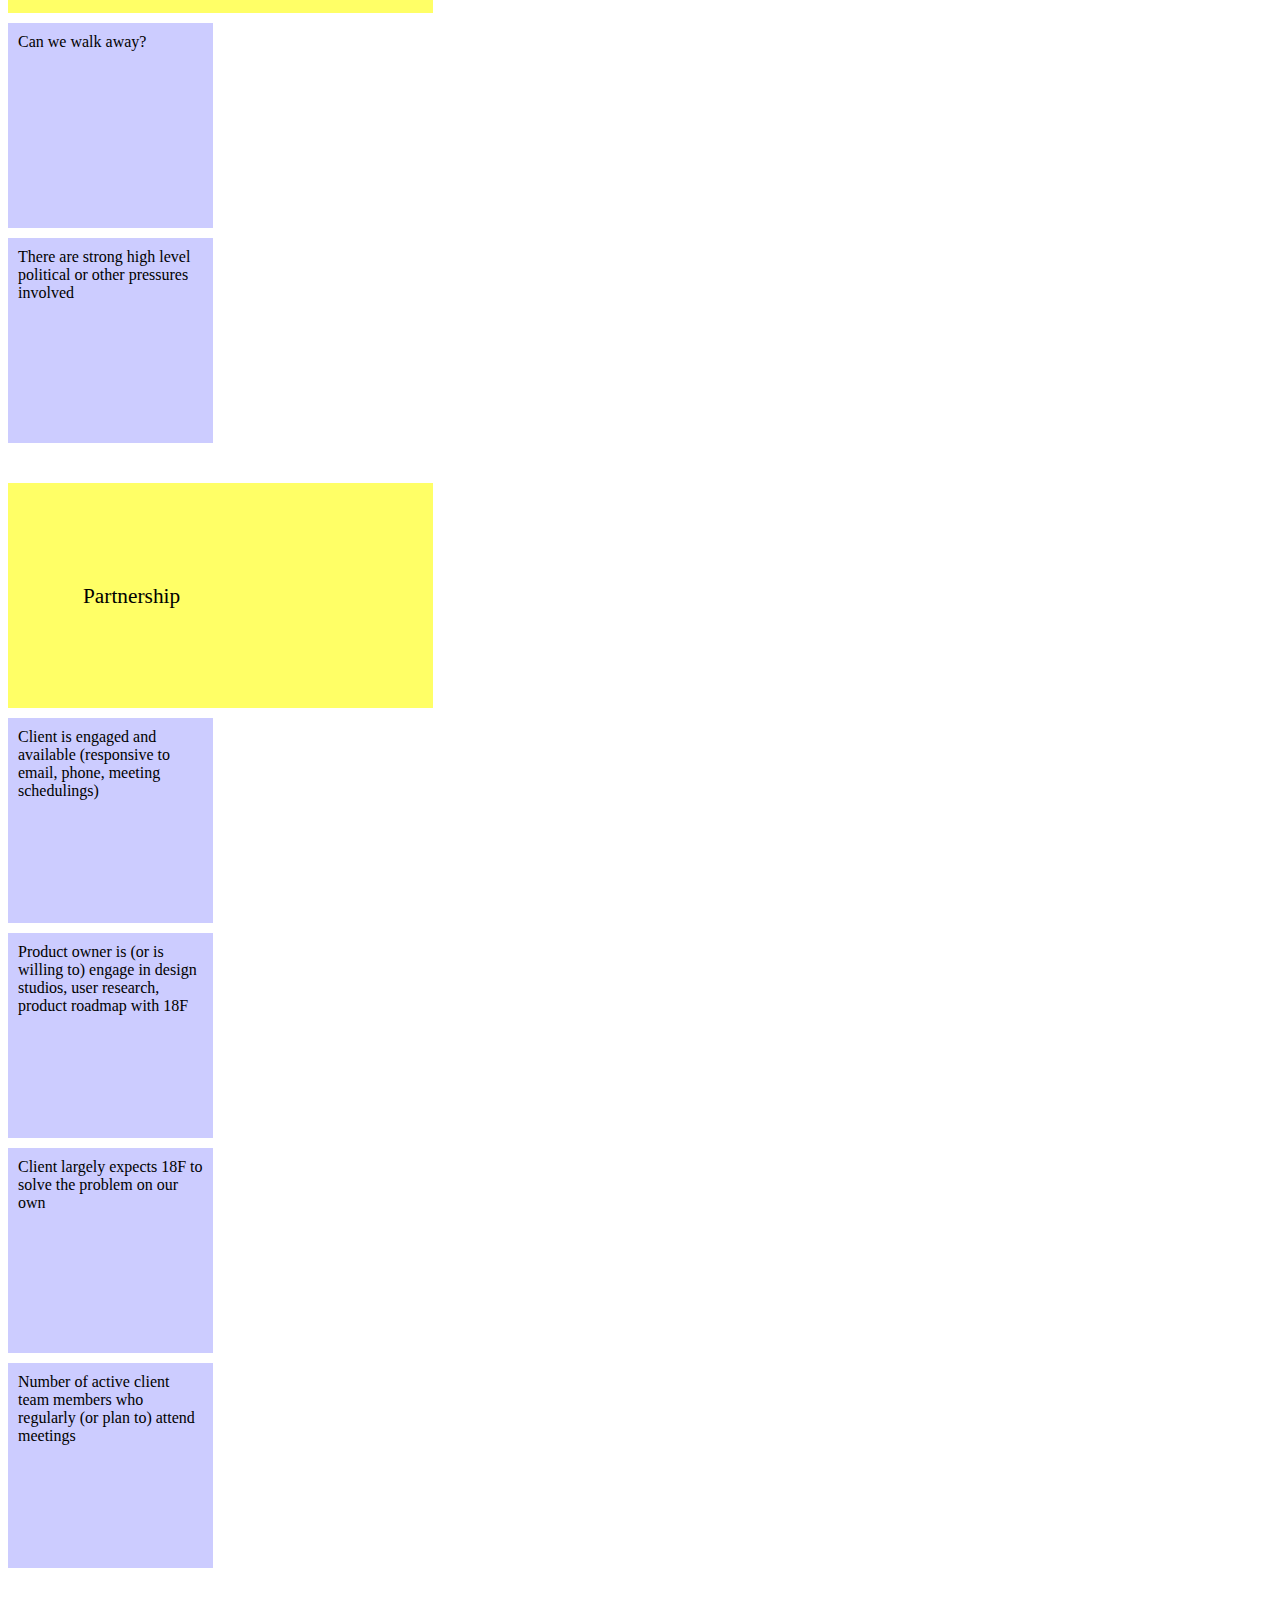
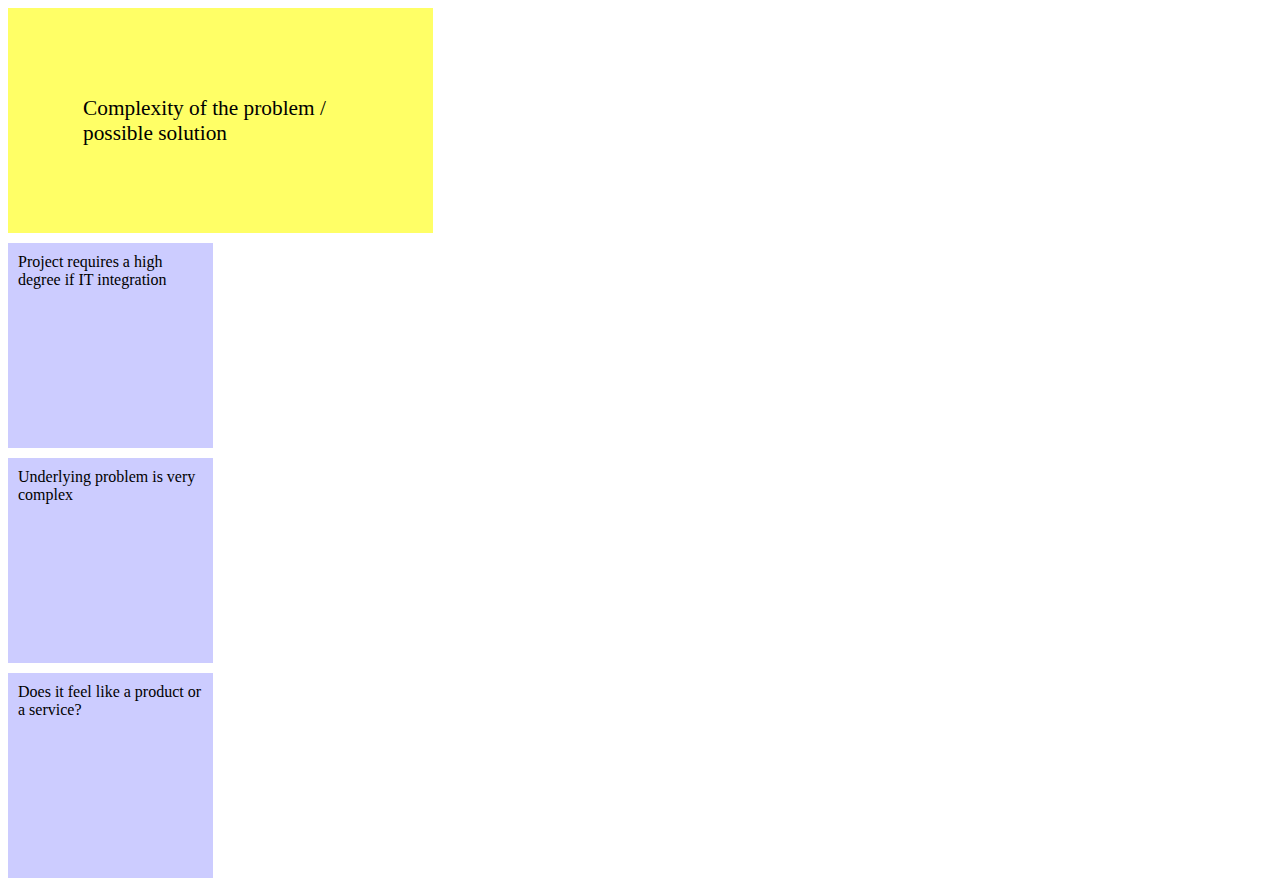
==== commit bcbb8529: "updated to make responsive on all devices" ====
--- a/index.html
+++ b/index.html
@@ -9,6 +9,8 @@
   <script src="jquery-2.1.3.min.js"></script>   
   <script src="scorecard.js"></script>
 
+  <meta name="viewport" content="width=device-width, initial-scale=1">
+
 
 </head>
 
@@ -16,21 +18,21 @@
 
 <div class="container">
 	<div class="row">
-		<div class="col-md-6">
+		<div class="col-md-6 col-sm-8 col-xs-12">
 			<div class="section-tile">
 				<div class="section-caption center-block">
 					Is the client prepared for successful governance and decision making?
 				</div>
 			</div>			
 		</div>
-		<div class="col-md-3">
+		<div class="col-md-3 col-sm-4 col-xs-6">
 			<div class="tile" data-scoretype="1-is-bad">
 				<div class="tile-caption" >
 					Client has appointed a clear project owner
 				</div>
 			</div>
 		</div>
-		<div class="col-md-3">
+		<div class="col-md-3 col-sm-4 col-xs-6">
 			<div class="tile" data-scoretype="1-is-bad">
 				<div class="tile-caption" >
 					Our client has the ability to make decisions about the product
@@ -39,17 +41,14 @@
 			</div>			
 		</div>
 
-
-	</div>
-	<div class="row">
-		<div class="col-md-3">
+		<div class="col-md-3 col-sm-4 col-xs-6 ">
 			<div class="tile" data-scoretype="1-is-bad">
 				<div class="tile-caption">
 					Product Owner is seasoned and experienced with wrangling stakeholders
 				</div>
 			</div>
 		</div>
-		<div class="col-md-3">
+		<div class="col-md-3 col-sm-4 col-xs-6 ">
 			<div class="tile">
 				<div class="tile-caption">
 				Estimated total # of stakeholders that need to be involved for project success
@@ -57,14 +56,14 @@
 
 			</div>
 		</div>		
-		<div class="col-md-3">
+		<div class="col-md-3 col-sm-4 col-xs-6 ">
 			<div class="tile" data-scoretype="1-is-good">
 				<div class="tile-caption">
 					There is a high degree of difficulty expected aligning stakeholders
 				</div>
 			</div>
 		</div>
-		<div class="col-md-3">
+		<div class="col-md-3 col-sm-4 col-xs-6 ">
 			<div class="tile" data-scoretype="1-is-good">
 				<div class="tile-caption" >
 					There are significant stakeholder groups that are not yet part of the current project
@@ -73,18 +72,14 @@
 			</div>			
 		</div>
 
-
-	</div>	
-
-	<div class="row">
-		<div class="col-md-3">
+		<div class="col-md-3 col-sm-4 col-xs-6">
 			<div class="tile" data-scoretype="1-is-bad">
 				<div class="tile-caption">
 					There is high level agency support
 				</div>
 			</div>
 		</div>
-		<div class="col-md-3">
+		<div class="col-md-3 col-sm-4 col-xs-6">
 			<div class="tile">
 				<div class="tile-caption" data-scoretype="1-is-good">
 				More than one agency is involved
@@ -101,22 +96,24 @@
 	</div>
 
 	<div class="row">
-		<div class="col-md-3">
+		<div class="col-md-6 col-sm-8 col-xs-12">
+			<div class="section-tile">
+				<div class="section-caption center-block">
+					Is there really room for 18F to explore and propose a solution?
+				</div>
+			</div>			
+		</div>
+
+		<div class="col-md-3 col-sm-4 col-xs-6">
 			<div class="tile" data-scoretype="1-is-bad">
 				<div class="tile-caption" >
 					Client is willing to take a fresh look at the problem
 				</div>
 			</div>
 		</div>		
-		<div class="col-md-6">
-			<div class="section-tile">
-				<div class="section-caption center-block">
-					Is there really room for 18F to explore and propose a solution?
-				</div>
-			</div>			
-		</div>
-
-		<div class="col-md-3">
+
+
+		<div class="col-md-3 col-sm-4 col-xs-6">
 			<div class="tile" data-scoretype="1-is-good">
 				<div class="tile-caption" >
 					Client thinks they know the solution already
@@ -125,17 +122,14 @@
 			</div>			
 		</div>
 
-	</div>
-
-	<div class="row">
-		<div class="col-md-3">
+		<div class="col-md-3 col-sm-4 col-xs-6">
 			<div class="tile" data-scoretype="1-is-bad">
 				<div class="tile-caption" >
 					Client is willing to do user discovery first
 				</div>
 			</div>
 		</div>
-		<div class="col-md-3">
+		<div class="col-md-3 col-sm-4 col-xs-6">
 			<div class="tile" data-scoretype="1-is-bad">
 				<div class="tile-caption" >
 					Client is willing to allow us to talk to their users
@@ -143,14 +137,14 @@
 
 			</div>			
 		</div>
-		<div class="col-md-3">
+		<div class="col-md-3 col-sm-4 col-xs-6">
 			<div class="tile" data-scoretype="1-is-good">
 				<div class="tile-caption" >
 					Client thinks the solution to their problem is primarily technology
 				</div>
 			</div>
 		</div>
-		<div class="col-md-3">
+		<div class="col-md-3 col-sm-4 col-xs-6">
 			<div class="tile" data-scoretype="1-is-bad">
 				<div class="tile-caption" >
 					18F is coming on board at the beginning of the project
@@ -159,179 +153,170 @@
 			</div>			
 		</div>
 
+		<div class="col-md-3 col-sm-4 col-xs-6">
+			<div class="tile" data-scoretype="1-is-good">
+				<div class="tile-caption" >
+					There are other contractors already hired on the project
+				</div>
+			</div>
+		</div>
+		<div class="col-md-3 col-sm-4 col-xs-6">
+			<div class="tile" data-scoretype="1-is-bad">
+				<div class="tile-caption" >
+					Client has previously tried to solve this problem
+				</div>
+
+			</div>			
+		</div>
+		<div class="col-md-3 col-sm-4 col-xs-6">
+			<div class="tile" data-scoretype="1-is-good">
+				<div class="tile-caption" >
+					Client is very sensitive to budget predictability
+				</div>
+			</div>
+		</div>
+		<div class="col-md-3 col-sm-4 col-xs-6">
+			<div class="tile" data-scoretype="1-is-bad">
+				<div class="tile-caption" >
+					Client motivations for the work is good
+				</div>
+
+			</div>			
+		</div>
+
+		<div class="col-md-3 col-sm-4 col-xs-6">
+			<div class="tile" data-scoretype="1-is-bad">
+				<div class="tile-caption" >
+					Client has an urgent need for this
+				</div>
+			</div>
+		</div>
+		<div class="col-md-3 col-sm-4 col-xs-6">
+			<div class="tile" data-scoretype="1-is-good">
+				<div class="tile-caption" >
+					There is an existing deadline lurking
+				</div>
+
+			</div>			
+		</div>
+
+
+	</div>		
+
+	<div class="row" style="height: 20px">
+
+	</div>
+
+	<div class="row">
+		<div class="col-md-6 col-sm-8 col-xs-12">
+ 
+			<div class="section-tile">
+				<div class="section-caption center-block">
+					Project Clarity / Focus
+				</div>
+			</div>
+ 		</div>
+		<div class="col-md-3 col-sm-4 col-xs-6">	
+			<div class="tile" data-scoretype="1-is-bad">
+				<div class="tile-caption" >
+					Client has prioritized their list of users
+				</div>
+			</div>
+		</div>
+		<div class="col-md-3 col-sm-4 col-xs-6">
+			<div class="tile" data-scoretype="1-is-bad">
+				<div class="tile-caption" >
+					Client knows who their users are
+				</div>
+
+			</div>			
+		</div>
+
+		<div class="col-md-3 col-sm-4 col-xs-6">
+			<div class="tile" data-scoretype="1-is-bad">
+				<div class="tile-caption" >
+					Client can articulate problem from the user's perspective
+				</div>
+			</div>
+		</div>
+		<div class="col-md-3 col-sm-4 col-xs-6">
+			<div class="tile" data-scoretype="1-is-bad">
+				<div class="tile-caption" >
+					Clear definition of agency/business problem
+				</div>
+
+			</div>			
+		</div>
+
+		<div class="col-md-3 col-sm-4 col-xs-6">
+			<div class="tile" data-scoretype="1-is-bad">
+				<div class="tile-caption" >
+					Clear articulation of desired outcomes
+				</div>
+
+			</div>			
+		</div>		
+
+
+	</div>		
+
+	<div class="row" style="height: 20px">
+
+	</div>
+
+	<div class="row">
+		<div class="col-md-6 col-sm-8 col-xs-12">
+ 
+			<div class="section-tile">
+				<div class="section-caption center-block">
+					Pressures
+				</div>
+			</div>
+ 		</div>	
+
+		<div class="col-md-3 col-sm-4 col-xs-6">	
+			<div class="tile" data-scoretype="1-is-bad">
+				<div class="tile-caption" >
+					Can we walk away?
+				</div>
+			</div>
+		</div>
+		<div class="col-md-3 col-sm-4 col-xs-6">
+			<div class="tile" data-scoretype="1-is-good">
+				<div class="tile-caption" >
+					There are strong high level political or other pressures involved
+				</div>
+
+			</div>			
+		</div>
+	
+
 
 	</div>	
 
-	<div class="row">
-		<div class="col-md-3">
-			<div class="tile" data-scoretype="1-is-good">
-				<div class="tile-caption" >
-					There are other contractors already hired on the project
-				</div>
-			</div>
-		</div>
-		<div class="col-md-3">
-			<div class="tile" data-scoretype="1-is-bad">
-				<div class="tile-caption" >
-					Client has previously tried to solve this problem
-				</div>
-
-			</div>			
-		</div>
-		<div class="col-md-3">
-			<div class="tile" data-scoretype="1-is-good">
-				<div class="tile-caption" >
-					Client is very sensitive to budget predictability
-				</div>
-			</div>
-		</div>
-		<div class="col-md-3">
-			<div class="tile" data-scoretype="1-is-bad">
-				<div class="tile-caption" >
-					Client motivations for the work is good
-				</div>
-
-			</div>			
-		</div>
-
-
-	</div>	
-
-	<div class="row">
-		<div class="col-md-3">
-			<div class="tile" data-scoretype="1-is-bad">
-				<div class="tile-caption" >
-					Client has an urgent need for this
-				</div>
-			</div>
-		</div>
-		<div class="col-md-3">
-			<div class="tile" data-scoretype="1-is-good">
-				<div class="tile-caption" >
-					There is an existing deadline lurking
-				</div>
-
-			</div>			
-		</div>
-
-
-	</div>		
-
-	<div class="row" style="height: 20px">
-
-	</div>
-
-	<div class="row">
-		<div class="col-md-6">
- 
-			<div class="section-tile">
-				<div class="section-caption center-block">
-					Project Clarity / Focus
-				</div>
-			</div>
- 		</div>
-		<div class="col-md-3">	
-			<div class="tile" data-scoretype="1-is-bad">
-				<div class="tile-caption" >
-					Client has prioritized their list of users
-				</div>
-			</div>
-		</div>
-		<div class="col-md-3">
-			<div class="tile" data-scoretype="1-is-bad">
-				<div class="tile-caption" >
-					Client knows who their users are
-				</div>
-
-			</div>			
-		</div>
-
-
-	</div>	
-
-	<div class="row">
-		<div class="col-md-3">
-			<div class="tile" data-scoretype="1-is-bad">
-				<div class="tile-caption" >
-					Client can articulate problem from the user's perspective
-				</div>
-			</div>
-		</div>
-		<div class="col-md-3">
-			<div class="tile" data-scoretype="1-is-bad">
-				<div class="tile-caption" >
-					Clear definition of agency/business problem
-				</div>
-
-			</div>			
-		</div>
-
-		<div class="col-md-3">
-			<div class="tile" data-scoretype="1-is-bad">
-				<div class="tile-caption" >
-					Clear articulation of desired outcomes
-				</div>
-
-			</div>			
-		</div>		
-
-
-	</div>		
-
-	<div class="row" style="height: 20px">
-
-	</div>
-
-	<div class="row">
-
-		<div class="col-md-3">	
-			<div class="tile" data-scoretype="1-is-bad">
-				<div class="tile-caption" >
-					Can we walk away?
-				</div>
-			</div>
-		</div>
-		<div class="col-md-3">
-			<div class="tile" data-scoretype="1-is-good">
-				<div class="tile-caption" >
-					There are strong high level political or other pressures involved
-				</div>
-
-			</div>			
-		</div>
-		<div class="col-md-6">
- 
-			<div class="section-tile">
-				<div class="section-caption center-block">
-					Pressures
-				</div>
-			</div>
- 		</div>		
-
-
-	</div>	
-
-	<div class="row" style="height: 20px">
-
-	</div>
-
-	<div class="row">
-		<div class="col-md-3">
+	<div class="row" style="height: 20px">
+
+	</div>
+
+	<div class="row">
+		<div class="col-md-6 col-sm-8 col-xs-12">
+			<div class="section-tile">
+				<div class="section-caption center-block">
+					Partnership
+				</div>
+			</div>			
+		</div>
+
+		<div class="col-md-3 col-sm-4 col-xs-6">
 			<div class="tile" data-scoretype="1-is-bad">
 				<div class="tile-caption" >
 					Client is engaged and available (responsive to email, phone, meeting schedulings)
 				</div>
 			</div>
 		</div>		
-		<div class="col-md-6">
-			<div class="section-tile">
-				<div class="section-caption center-block">
-					Partnership
-				</div>
-			</div>			
-		</div>
-
-		<div class="col-md-3">
+
+
+		<div class="col-md-3 col-sm-4 col-xs-6">
 			<div class="tile" data-scoretype="1-is-bad">
 				<div class="tile-caption" >
 					Product owner is (or is willing to) engage in design studios, user research, product roadmap with 18F
@@ -340,10 +325,7 @@
 			</div>			
 		</div>
 
-	</div>		
-	
-	<div class="row">
-		<div class="col-md-3">
+		<div class="col-md-3 col-sm-4 col-xs-6">
 			<div class="tile" data-scoretype="1-is-good">
 				<div class="tile-caption" >
 					Client largely expects 18F to solve the problem on our own
@@ -351,7 +333,7 @@
 			</div>
 		</div>		
 
-		<div class="col-md-3">
+		<div class="col-md-3  col-sm-4 col-xs-6">
 			<div class="tile" data-scoretype="1-is-good">
 				<div class="tile-caption" >
 					Number of active client team members who regularly (or plan to) attend meetings
@@ -367,14 +349,14 @@
 	</div>
 
 	<div class="row">
-		<div class="col-md-6">
+		<div class="col-md-6 col-sm-8 col-xs-12">
 			<div class="section-tile">
 				<div class="section-caption center-block" >
 					Complexity of the problem / possible solution
 				</div>
 			</div>
 		</div>			
-		<div class="col-md-3">
+		<div class="col-md-3 col-sm-4 col-xs-6">
 			<div class="tile" data-scoretype="1-is-good">
 				<div class="tile-caption" >
 					Project requires a high degree if IT integration 
@@ -382,7 +364,7 @@
 			</div>
 		</div>		
 
-		<div class="col-md-3">
+		<div class="col-md-3 col-sm-4 col-xs-6">
 			<div class="tile" data-scoretype="1-is-good">
 				<div class="tile-caption" >
 					Underlying problem is very complex
@@ -390,11 +372,8 @@
 
 			</div>			
 		</div>
-	</div>
-
-
-	<div class="row">
-		<div class="col-md-3">
+
+		<div class="col-md-3 col-sm-4 col-xs-6">
 			<div class="tile" data-scoretype="1-is-good">
 				<div class="tile-caption" >
 					Does it feel like a product or a service?
--- a/style.css
+++ b/style.css
@@ -1,7 +1,7 @@
 
-.container {
+.container{
 	padding-top: 10px;
-	max-width: 800px;
+
 }
 
 .container .row {
@@ -17,10 +17,11 @@
 	height: 185px;
 	padding: 20px;
 	background-color: #ffff66;
+	margin-bottom:10px;
 }
 
 .section-caption {
-	font-size: 1.6vw;
+	font-size: 16pt;
 	width: 275px;
 	position: relative;
 	top: 50%;
@@ -28,13 +29,14 @@
 }
 
 .tile {
-	width: 185px; 
+	width: 185px;
 	height: 185px;
 	padding: 10px;
+	margin-bottom:10px;
 }
 
 .tile-caption {
-	font-size: 11pt;
+	font-size: 12pt;
 	height: 100px;
 }
 
@@ -93,4 +95,8 @@
 
 .score-great {
 	background-color: #33cc33;
-}+}
+
+@media (min-width: 300px) { .container { max-width: 410px; } }
+@media (min-width: 768px) { .container { max-width: 610px; } }
+@media (min-width: 993px) { .container { max-width: 795px; } }
